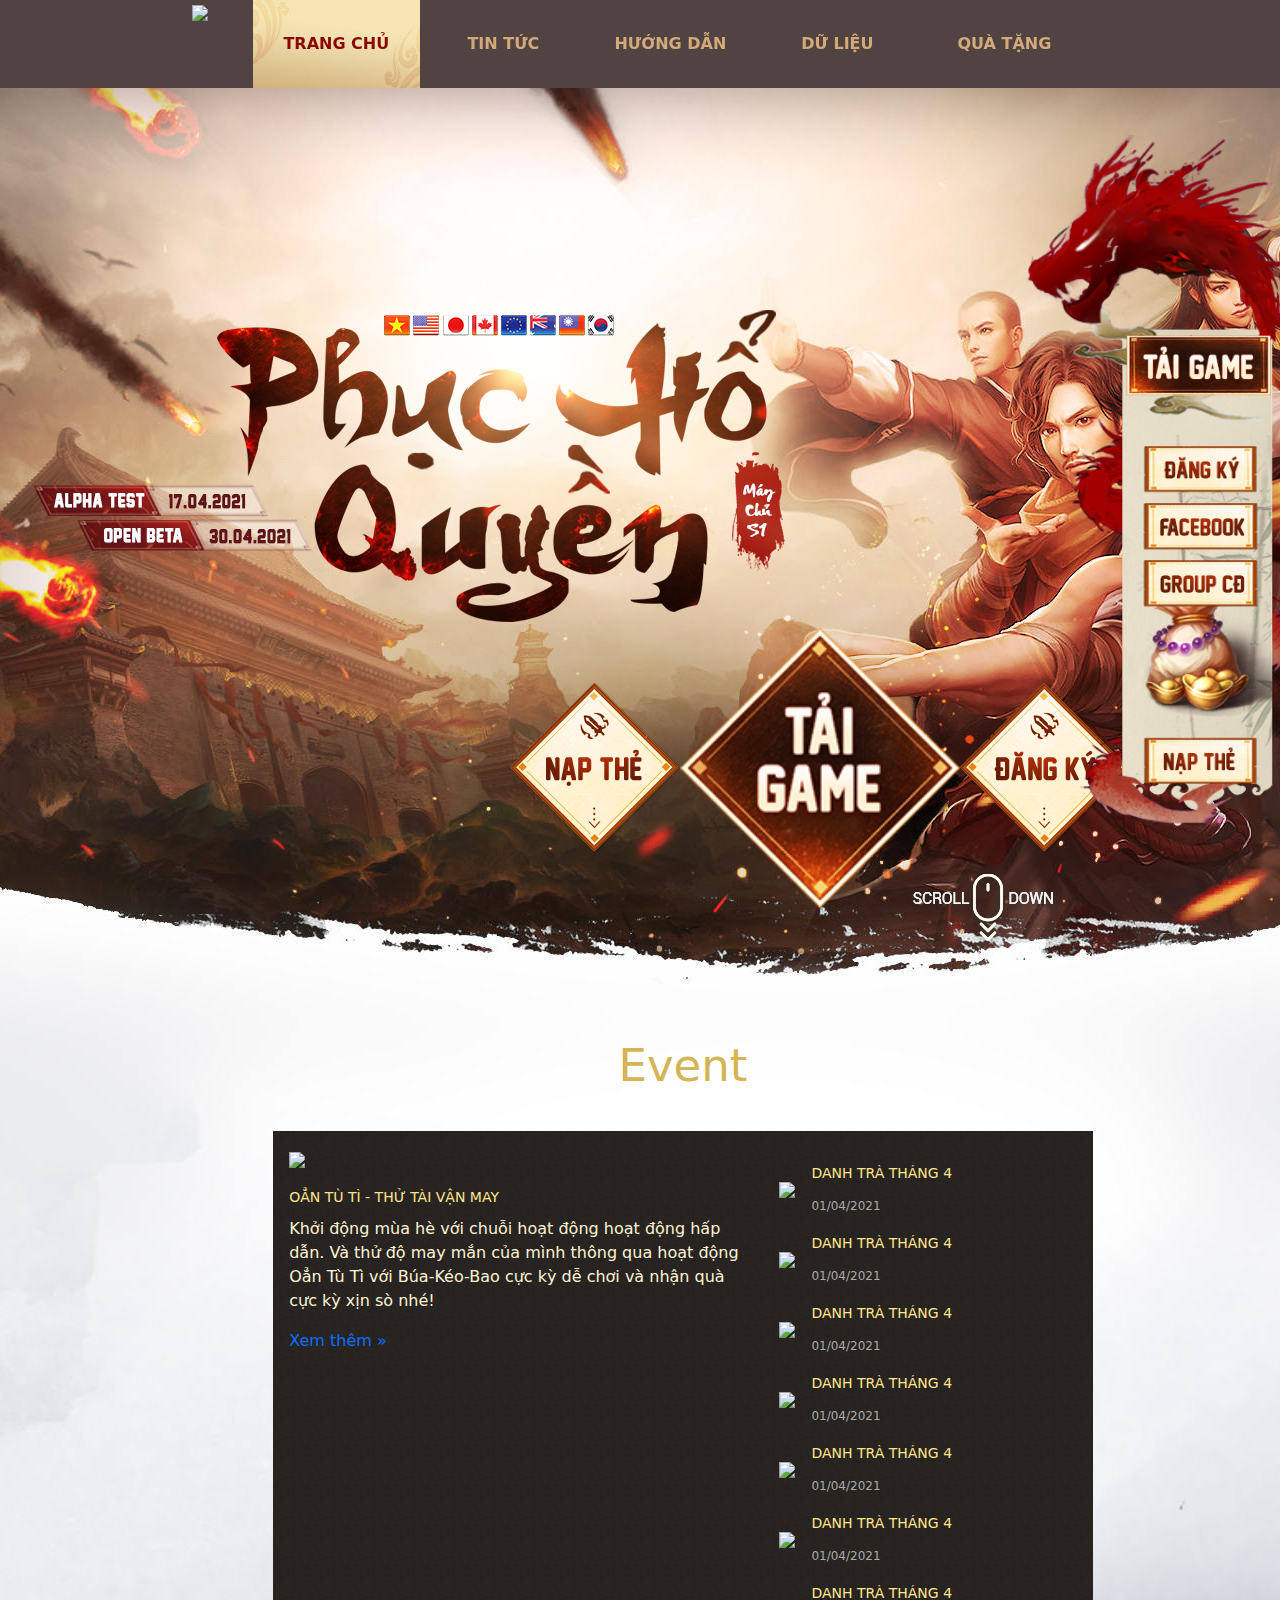
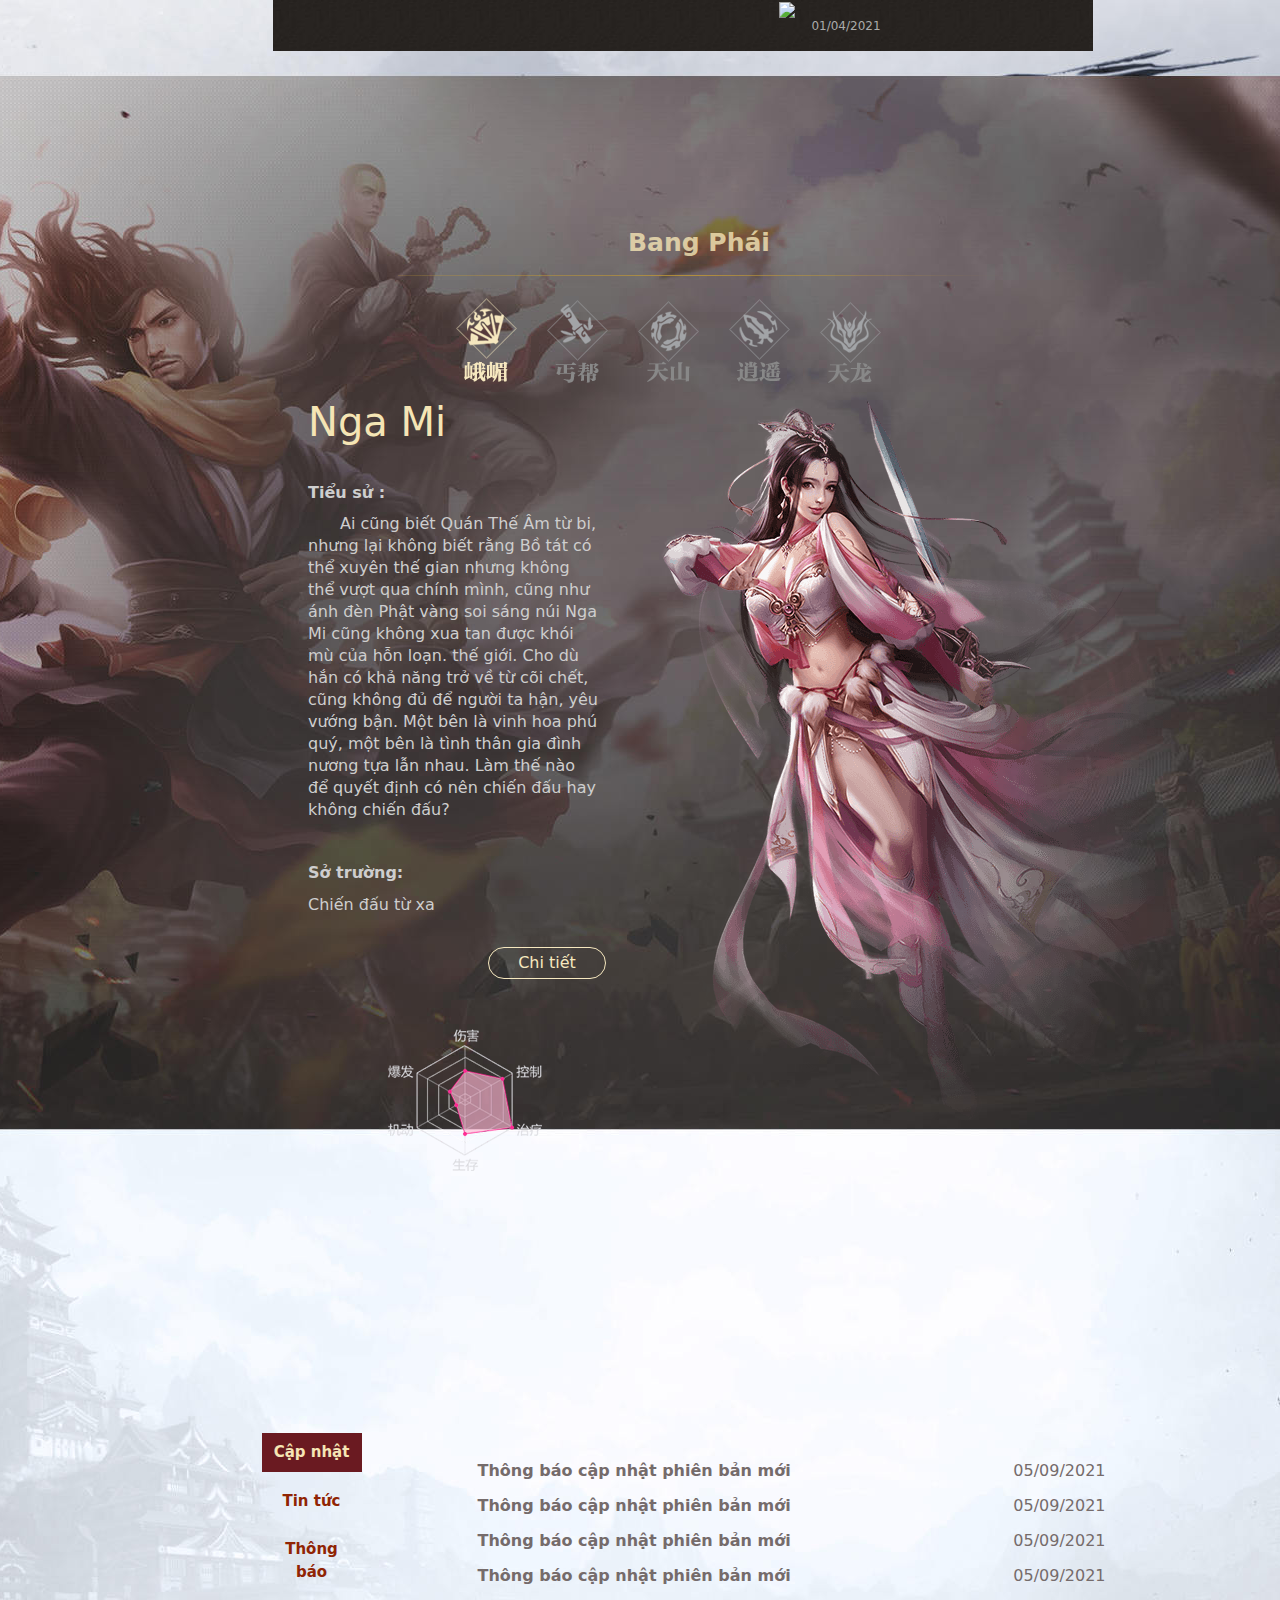
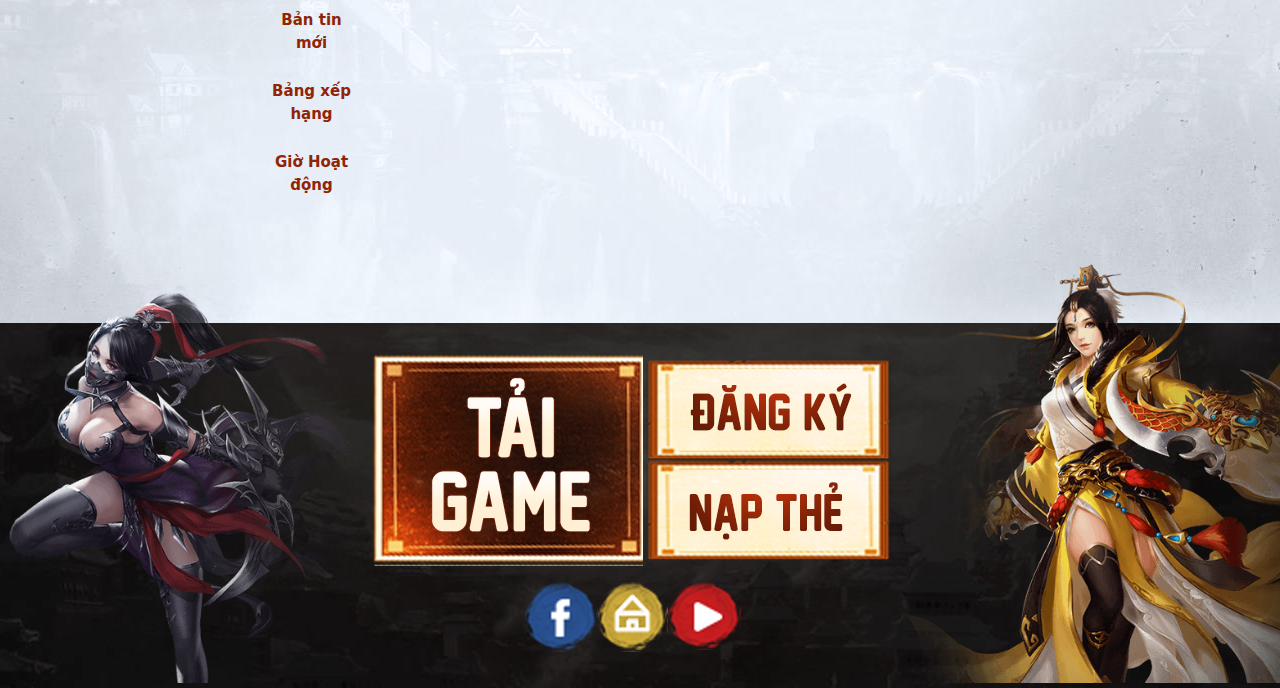
==== index.html @ 60e6edf9 "update new ui" ====
<!DOCTYPE html>
<html lang="en">

<head>
  <title>Phục Hổ Quyền</title>
  <meta charset="utf-8">
  <meta name="viewport" content="width=device-width, initial-scale=1">
  <link rel="stylesheet" href="css/bootstrap.min.css">

  <link rel="stylesheet" href="./css/site.css">
  <link rel="stylesheet" href="./css/index.css">
  <script src="https://ajax.googleapis.com/ajax/libs/jquery/3.5.1/jquery.min.js"></script>
  <script src="https://code.jquery.com/jquery-3.2.1.slim.min.js"
    integrity="sha384-KJ3o2DKtIkvYIK3UENzmM7KCkRr/rE9/Qpg6aAZGJwFDMVNA/GpGFF93hXpG5KkN"
    crossorigin="anonymous"></script>
  <script src="https://cdnjs.cloudflare.com/ajax/libs/popper.js/1.12.9/umd/popper.min.js"
    integrity="sha384-ApNbgh9B+Y1QKtv3Rn7W3mgPxhU9K/ScQsAP7hUibX39j7fakFPskvXusvfa0b4Q"
    crossorigin="anonymous"></script>
  <script src="https://maxcdn.bootstrapcdn.com/bootstrap/3.4.1/js/bootstrap.min.js"></script>

  <script src="./js/index.js"></script>
</head>

<body>
  <!--Header-->
  <div class=" header navbar-expand d-flex">
    <div class="header-logo">
      <img src="https://tlm.wan.com/gw/images/logo.png" />
    </div>
    <div class="header__menu d-flex w-100">
      <div class="header__menu__item header__menu__item--active text-uppercase">
        Trang chủ
      </div>
      <div class="header__menu__item text-uppercase">
        Tin tức
        <div class="header__submenu">
          <ul class="p-0">
            <li>Tin Tức</li>
            <li>Thông báo</li>
            <li>Hoạt động</li>
          </ul>
        </div>
      </div>
      <div class="header__menu__item text-uppercase">
        Hướng dẫn
      </div>
      <div class="header__menu__item text-uppercase">
        Dữ liệu
      </div>
      <div class="header__menu__item text-uppercase">
        Quà tặng
      </div>
    </div>
  </div>
  <!--/Header-->

  <div class="home-container">
    <!--Download right side-->

    <div class="download-box">
      <div class="btn-action napthe"></div>
      <div class="btn-action taigame"></div>
      <div class="btn-action dangky"></div>
    </div>

    <div class="scroll-btn"></div>
    <div style="height: 5px;"></div>

    <div class="righ-side-bar">
      <!-- <button class="btn-rightside btn-dangky">Đăng ký</button> -->
      <div class=" btn-action taigame"></div>
      <div class="dangky btn-action"></div>
      <div class="facebook btn-action"></div>
      <div class="group btn-action"></div>
      <div class="napthe btn-action"></div>
    </div>
    <!--/Download right side-->
    <!-- <div class="part1">
      <div class="row">
        <div class="d-flex header-menu">
          <div class="offset-md-3"></div>
          <button type="button"
                  class="btn btn-primary btn-big col-md-2  btn-gradient">Đăng kí</button>

          <button type="button"
                  class="btn btn-primary btn-big col-md-2  btn-gradient">Nạp Thẻ</button>
          <button type="button"
                  class="btn btn-primary btn-big col-md-2  btn-gradient">Quản lý tài khoản</button>
        </div>
      </div>
    </div> -->


    <div class="partNews">
      <div class="section-header">
        <h2 class="title">Event</h2>
      </div>
      <div class="news">
        <div class="left">
          <img src="https://st.volamchinhtong.com//files/uploads/files/fb-thumb/t4_600x315-_2.png" />
          <h3>OẲN TÙ TÌ - THỬ TÀI VẬN MAY</h3>
          <p class="desc">Khởi động mùa hè với chuỗi hoạt động hoạt động hấp dẫn. Và thử độ may mắn của mình thông qua
            hoạt động Oẳn Tù Tì với Búa-Kéo-Bao cực kỳ dễ chơi và nhận quà cực kỳ xịn sò nhé!</p>
          <a href="/tin-tuc/thu-tai-van-may.html" target="_blank" class="viewmore">Xem thêm »</a>
        </div>
        <div class="right">
          <div class="item-news d-flex">
            <img src="https://st.volamchinhtong.com//files/uploads/files/thumb/thi-mang-284x187.png" />
            <div class="content">
              <h3>DANH TRÀ THÁNG 4</h3>
              <span class="time">01/04/2021</span>
            </div>
          </div>
          <div class="item-news d-flex">
            <img src="https://st.volamchinhtong.com//files/uploads/files/thumb/thi-mang-284x187.png" />
            <div class="content">
              <h3>DANH TRÀ THÁNG 4</h3>
              <span class="time">01/04/2021</span>
            </div>
          </div>
          <div class="item-news d-flex">
            <img src="https://st.volamchinhtong.com//files/uploads/files/thumb/thi-mang-284x187.png" />
            <div class="content">
              <h3>DANH TRÀ THÁNG 4</h3>
              <span class="time">01/04/2021</span>
            </div>
          </div>
          <div class="item-news d-flex">
            <img src="https://st.volamchinhtong.com//files/uploads/files/thumb/thi-mang-284x187.png" />
            <div class="content">
              <h3>DANH TRÀ THÁNG 4</h3>
              <span class="time">01/04/2021</span>
            </div>
          </div>
          <div class="item-news d-flex">
            <img src="https://st.volamchinhtong.com//files/uploads/files/thumb/thi-mang-284x187.png" />
            <div class="content">
              <h3>DANH TRÀ THÁNG 4</h3>
              <span class="time">01/04/2021</span>
            </div>
          </div>
          <div class="item-news d-flex">
            <img src="https://st.volamchinhtong.com//files/uploads/files/thumb/thi-mang-284x187.png" />
            <div class="content">
              <h3>DANH TRÀ THÁNG 4</h3>
              <span class="time">01/04/2021</span>
            </div>
          </div>
          <div class="item-news d-flex">
            <img src="https://st.volamchinhtong.com//files/uploads/files/thumb/thi-mang-284x187.png" />
            <div class="content">
              <h3>DANH TRÀ THÁNG 4</h3>
              <span class="time">01/04/2021</span>
            </div>
          </div>
        </div>
      </div>
    </div>


    <div class="part3">
      <div class="part3__top-menu">
        <div class="d-flex justify-content-center">
          <div class="part3Menu menu menu1 active" onclick="openMenuPart3(event, 'menpai')">Bang Phái</div>
        </div>
        <div class="line"></div>
      </div>
      <div class="dsBangPhai leftMenu">
        <div class="menpai-item menpai1 active" onclick="openMenuPart3BangPhai(event, 'menpai1Tab')"></div>
        <div class="menpai-item menpai2" onclick="openMenuPart3BangPhai(event, 'menpai2Tab')"></div>
        <div class="menpai-item menpai3" onclick="openMenuPart3BangPhai(event, 'menpai3Tab')"></div>
        <div class="menpai-item menpai4" onclick="openMenuPart3BangPhai(event, 'menpai4Tab')"></div>
        <div class="menpai-item menpai5" onclick="openMenuPart3BangPhai(event, 'menpai5Tab')"></div>
      </div>
      <!-- <ul class="leftMenu">
        <li class="menpai-item menpai1 active"
            onclick="openMenuPart3BangPhai(event, 'menpai1Tab')"></li>
        <li class="menpai-item menpai2"
            onclick="openMenuPart3BangPhai(event, 'menpai2Tab')"></li>
        <li class="menpai-item menpai3"
            onclick="openMenuPart3BangPhai(event, 'menpai3Tab')"></li>
        <li class="menpai-item menpai4"
            onclick="openMenuPart3BangPhai(event, 'menpai4Tab')"></li>
        <li class="menpai-item menpai5"
            onclick="openMenuPart3BangPhai(event, 'menpai5Tab')"></li>
      </ul> -->
      <div id="menpai" class="content menpai">
        <div class="tab">
          <div id="menpai1Tab" class="menpai1Tab tabContent">
            <h3>Nga Mi </h3>
            <div class="intro">
              <span class="subTitle1">Tiểu sử :</span>
              <p class="describe">Ai cũng biết Quán Thế Âm từ bi, nhưng lại không biết rằng Bồ tát có thể xuyên thế gian
                nhưng không thể vượt qua chính mình, cũng như ánh đèn Phật vàng soi sáng núi Nga Mi cũng không xua tan
                được khói mù của hỗn loạn. thế giới. Cho dù hắn có khả năng trở về từ cõi chết, cũng không đủ để người
                ta
                hận, yêu vướng bận. Một bên là vinh hoa phú quý, một bên là tình thân gia đình nương tựa lẫn nhau. Làm
                thế
                nào để quyết định có nên chiến đấu hay không chiến đấu?</p>
              <span class="subTitle2">Sở trường:</span>
              <p class="tz">Chiến đấu từ xa </p>
            </div>
            <a class="mpMore">Chi tiết</a>
            <img class="skill" src="./img/emSkill.png">
            <img class="person" src="./img/emPerson.png">
          </div>
          <div id="menpai2Tab" class="menpai2Tab tabContent d__none">
            <h3>Cái Bang</h3>
            <div class="intro">
              <span class="subTitle1">Tiểu sử :</span>
              <p class="describe">Vào thời Bắc Tống, băng đảng võ lâm đầu tiên ở đồng bằng Trung Tâm, băng nhóm ăn mày
                chia bánh lái khắp đất nước, hàng trăm nghìn đệ tử dưới trướng. Các anh hùng của đồng bằng Trung Bộ chỉ
                biết nhìn vào thủ lĩnh của băng đảng ăn xin. Đó là kiểu cảnh gì vậy? Ai có thể ngờ rằng một âm mưu 30
                năm
                trước đã tiêu diệt không chỉ Qiao Feng, mà còn cả băng đảng ăn mày ngày nay. Bai Shijing, đó chỉ là một
                nhân vật phản diện, Zhuang Juxian, chỉ là một con rối. Trước tình hình danh tiếng của băng nhóm ngày
                càng
                giảm sút và võ lâm Đồng bằng Trung tâm bị tàn phá, băng nhóm đầu tiên trên thế giới sẽ làm thế nào để
                tái
                hiện lại ánh hào quang trước đây?
              </p>
              <span class="subTitle2">Sở trường :</span>
              <p class="tz">Cận chiến </p>
            </div>
            <a class="mpMore">Chi tiết</a>
            <img class="skill" src="./img/gbSkill.png">
            <img class="person" src="./img/gbPerson.png">

          </div>
          <div id="menpai3Tab" class="menpai3Tab tabContent d__none">
            <h3>Thiên Sơn</h3>
            <div class="intro">
              <span class="subTitle1">Tiểu sử :</span>
              <p class="describe">Mọi người ca ngợi người đứng đầu hiện tại của núi Thiên Sơn, Xuzhu, vì lòng từ bi của
                ông, nhưng họ thường quên quá khứ của Cung điện Lingjiu. Ngày nay họ vẫn là chủ nhân của Ba mươi sáu
                động
                và Bảy mươi hai đảo. Trên tay họ vẫn nắm trong tay lá bùa sinh tử mà ai nghe cũng biết. Đằng sau họ là
                thế
                lực của toàn bộ Vương triều Xixia, Tongma không còn nữa, nhưng Thiên Sơn lại có một truyền thuyết mới.
              </p>
              <span class="subTitle2">Sở trường :</span>
              <p class="tz">Sát thủ</p>
            </div>
            <a class="mpMore">Chi tiết</a>
            <img class="skill" src="./img/tsSkill.png">
            <img class="person" src="./img/tsPerson.png">
          </div>
          <div id="menpai4Tab" class="menpai4Tab tabContent d__none">
            <h3>Tiêu Dao</h3>
            <div class="intro">
              <span class="subTitle1">Tiểu sử :</span>
              <p class="describe">Thế giới không nhân từ, và mọi thứ đều là một con chó. Hong Chen hạnh phúc, cuộc đời
                ngắn ngủi, chẳng lẽ suốt đời vướng bận bởi những chuyện trần tục sao? Vì vậy, có việc ông Congbian không
                yêu cầu các vấn đề thế giới, và sự hấp tấp của tám người bạn của Hangu. Tuy nhiên, thời gian đã thay đổi
                và thế giới cũng thay đổi, trong thời buổi khó khăn, có mấy ai có thể thực sự tự do và dễ dàng? Động
                Lingbo dưới lũy tre kỳ ảo không còn là thiên đường của quá khứ.
              </p>
              <span class="subTitle2">Sở trường :</span>
              <p class="tz">Từ xa</p>
            </div>
            <a class="mpMore">Chi tiết</a>
            <img class="skill" src="./img/xySkill.png">
            <img class="person" src="./img/xyPerson.png">
          </div>
          <div id="menpai5Tab" class="menpai5Tab tabContent d__none">
            <h3>Thiên Long</h3>
            <div class="intro">
              <span class="subTitle1">Tiểu sử :</span>
              <p class="describe">Tuyết phủ trên núi Cangshan, Jiaojiao Erhai và mặt trăng. Đã quá lâu cho một góc bình
                yên, và dường như nó đã phải như vậy từ rất lâu rồi. Tuy nhiên, kỵ binh sắt của quân đội Liao, hàng ngàn
                dặm, sắp sửa vượt qua thời nhà Tống. Môi chết và răng lạnh. Hành trình tiến lên phía bắc để viện trợ cho
                nhà Tống đã diễn ra không hề chậm trễ. Để mọi người trong thiên hạ thấy rằng các đệ tử của Thiên Long
                vương quốc Nam Chiếu cũng là những kẻ có máu mặt, có trách nhiệm!
              </p>
              <span class="subTitle2">Sở trường :</span>
              <p class="tz">Từ xa</p>
            </div>
            <a class="mpMore">Chi tiết</a>
            <img class="skill" src="./img/tlSkill.png">
            <img class="person" src="./img/tlPerson.png">
          </div>
        </div>
      </div>
    </div>
    <div class="part2">
      <h2 class="title"></h2>
      <div class="panel2">
        <div class="menu-wrapper">
          <ul class="newsMenu">
            <li class="tablinks active" onclick="openMenuPart2(event,'capnhat')">Cập nhật</li>
            <li class="tablinks" onclick="openMenuPart2(event, 'tintuc')">Tin tức</li>
            <li class="tablinks" onclick="openMenuPart2(event, 'thongbao')">Thông báo</li>
            <li class="tablinks" onclick="openMenuPart2(event, 'bantinmoi')">Bản tin mới</li>

            <li class="tablinks" onclick="openMenuPart2(event, 'bangxephang')">Bảng xếp hạng</li>

            <li class="tablinks" onclick="openMenuPart2(event, 'giohoatdong')">Giờ Hoạt động</li>
          </ul>
        </div>
        <div id="capnhat" class="list-content">
          <ul>
            <li>
              <a href="#">
                <span class="content-item__name">Thông báo cập nhật phiên bản mới </span>
                <span class="content-item__date">05/09/2021</span>
              </a>
            </li>
            <li>
              <a href="#">
                <span class="content-item__name">Thông báo cập nhật phiên bản mới </span>
                <span class="content-item__date">05/09/2021</span>
              </a>
            </li>
            <li>
              <a href="#">
                <span class="content-item__name">Thông báo cập nhật phiên bản mới </span>
                <span class="content-item__date">05/09/2021</span>
              </a>
            </li>
            <li>
              <a href="#">
                <span class="content-item__name">Thông báo cập nhật phiên bản mới </span>
                <span class="content-item__date">05/09/2021</span>
              </a>
            </li>
          </ul>
        </div>
        <div id="tintuc" class="list-content d__none">
          <ul>
            <li>
              <a href="#">
                <span class="content-item__name">Đại hội võ lâm - Công thành chiến </span>
                <span class="content-item__date">05/09/2021</span>
              </a>
            </li>
            <li>
              <a href="#">
                <span class="content-item__name">Xuất hiện minh chủ võ lâm </span>
                <span class="content-item__date">05/09/2021</span>
              </a>
            </li>
            <li>
              <a href="#">
                <span class="content-item__name">Sự kiện vân tiêu </span>
                <span class="content-item__date">05/09/2021</span>
              </a>
            </li>
            <li>
              <a href="#">
                <span class="content-item__name">Sự kiện chiến trận Đa Bang </span>
                <span class="content-item__date">05/09/2021</span>
              </a>
            </li>
          </ul>
        </div>
        <div id="thongbao" class="list-content d__none">
          <ul>
            <li>
              <a href="#">
                <span class="content-item__name">Xử phạt tài khoản gian lận lần 1</span>
                <span class="content-item__date">05/09/2021</span>
              </a>
            </li>
            <li>
              <a href="#">
                <span class="content-item__name">Xử phạt tài khoản gian lận lần 1</span>
                <span class="content-item__date">05/09/2021</span>
              </a>
            </li>
            <li>
              <a href="#">
                <span class="content-item__name">Xử phạt tài khoản gian lận lần 1</span>
                <span class="content-item__date">05/09/2021</span>
              </a>
            </li>
            <li>
              <a href="#">
                <span class="content-item__name">Xử phạt tài khoản gian lận lần 1</span>
                <span class="content-item__date">05/09/2021</span>
              </a>
            </li>
          </ul>
        </div>
        <div id="bantinmoi" class="list-content d__none">
          <ul>
            <li>
              <a href="#">
                <span class="content-item__name">Bản tin mới </span>
                <span class="content-item__date">05/09/2021</span>
              </a>
            </li>
            <li>
              <a href="#">
                <span class="content-item__name">Bản tin mới </span>
                <span class="content-item__date">05/09/2021</span>
              </a>
            </li>
            <li>
              <a href="#">
                <span class="content-item__name">Bản tin mới </span>
                <span class="content-item__date">05/09/2021</span>
              </a>
            </li>
            <li>
              <a href="#">
                <span class="content-item__name">Bản tin mới </span>
                <span class="content-item__date">05/09/2021</span>
              </a>
            </li>
          </ul>
        </div>

        <div id="bangxephang" class="list-content d__none">
          <ul>
            <li>
              <a href="#">
                <span class="content-item__name">Bảng xếp hàng 1</span>
                <span class="content-item__date">05/09/2021</span>
              </a>
            </li>
            <li>
              <a href="#">
                <span class="content-item__name">Bảng xếp hàng 1</span>
                <span class="content-item__date">05/09/2021</span>
              </a>
            </li>
            <li>
              <a href="#">
                <span class="content-item__name">Bảng xếp hàng 1</span>
                <span class="content-item__date">05/09/2021</span>
              </a>
            </li>
            <li>
              <a href="#">
                <span class="content-item__name">Bảng xếp hàng 1</span>
                <span class="content-item__date">05/09/2021</span>
              </a>
            </li>
          </ul>
        </div>

        <div id="giohoatdong" class="list-content d__none">
          <ul>
            <li>
              <a href="#">
                <span class="content-item__name">Giờ hoạt động 1</span>
                <span class="content-item__date">05/09/2021</span>
              </a>
            </li>
            <li>
              <a href="#">
                <span class="content-item__name">Giờ hoạt động 1</span>
                <span class="content-item__date">05/09/2021</span>
              </a>
            </li>
            <li>
              <a href="#">
                <span class="content-item__name">Giờ hoạt động 1</span>
                <span class="content-item__date">05/09/2021</span>
              </a>
            </li>
            <li>
              <a href="#">
                <span class="content-item__name">Giờ hoạt động 1</span>
                <span class="content-item__date">05/09/2021</span>
              </a>
            </li>
          </ul>
        </div>
      </div>
    </div>

    <div class="bottomWrapper">
      <img class="person" src="./img/tsPerson.png">
      <div class="d-flex container">
        <div class="d-flex align-item-center">
          <div class="taigame btn-action"></div>
          <div>
            <div class="dangky btn-action"></div>
            <div class="napthe btn-action"></div>
          </div>
        </div>
        <div class="d-flex justify-content-center option-icon-wrapper">
          <div class="d-flex">
            <div class="icon-facebook btn-action"></div>
            <div class="icon-group btn-action"></div>
            <div class="icon-youtube btn-action"></div>
          </div>
        </div>
      </div>
      <img class="person" src="./img/tlPerson.png">
    </div>
    <!-- <div class="bottomWrapper">
      <div class="d-flex justify-content-center">
        <div class="my-flex-1"></div>
        <button class="btn btn-primary btn-big my-flex-1 btn-gradient">Tải Game</button>
        <div class="my-flex-1"></div>
      </div>

      <div class="d-flex justify-content-center">
        <div class="my-flex-1"></div>
        <button class="btn btn-primary btn-big my-flex-1 btn-gradient">Đăng ký</button>
        <button class="btn btn-primary btn-big my-flex-1 btn-gradient">Nạp thẻ</button>
        <div class="my-flex-1"></div>\
      </div>
    </div> -->
  </div>
  </div>

  <script src="https://code.jquery.com/jquery-3.3.1.slim.min.js"
    integrity="sha384-q8i/X+965DzO0rT7abK41JStQIAqVgRVzpbzo5smXKp4YfRvH+8abtTE1Pi6jizo"
    crossorigin="anonymous"></script>
  <script src="https://cdnjs.cloudflare.com/ajax/libs/popper.js/1.14.7/umd/popper.min.js"
    integrity="sha384-UO2eT0CpHqdSJQ6hJty5KVphtPhzWj9WO1clHTMGa3JDZwrnQq4sF86dIHNDz0W1"
    crossorigin="anonymous"></script>
  <script src="https://stackpath.bootstrapcdn.com/bootstrap/4.3.1/js/bootstrap.min.js"
    integrity="sha384-JjSmVgyd0p3pXB1rRibZUAYoIIy6OrQ6VrjIEaFf/nJGzIxFDsf4x0xIM+B07jRM"
    crossorigin="anonymous"></script>
</body>
---- css/site.css ----
li {
  list-style: none;
}

.page-container {
  background: url("../img/topBg1.jpg") left top no-repeat, url("../img/bottmBg.jpg") left bottom no-repeat #f8f8fa !important;
  padding-bottom: 50px;
  height: auto;
}

.navbar-expand {
  height: 88px;
  padding-left: 15%;
  padding-right: 15%;
  background-color: rgba(22, 1, 1, 0.74);
  -webkit-box-orient: horizontal;
  -webkit-box-direction: normal;
      -ms-flex-direction: row;
          flex-direction: row;
  display: -webkit-box;
  display: -ms-flexbox;
  display: flex;
  position: -webkit-sticky;
  position: sticky;
  top: 0;
  z-index: 1;
}

.header .header-logo {
  width: -webkit-fit-content;
  width: -moz-fit-content;
  width: fit-content;
  margin-right: 5%;
}

.header__menu__item {
  width: 20%;
  height: 100%;
  display: -webkit-box;
  display: -ms-flexbox;
  display: flex;
  text-align: center;
  -webkit-box-align: center;
      -ms-flex-align: center;
          align-items: center;
  font-size: 1em;
  font-weight: bold;
  color: #d2aa7a;
  cursor: pointer;
  -webkit-box-pack: center;
      -ms-flex-pack: center;
          justify-content: center;
}

.header__menu__item:hover {
  background-image: url("../img/navHover.jpg");
  background-size: 100% 88px;
  color: #880704;
  position: relative;
}

.header__menu__item:hover .header__submenu {
  display: block;
}

.header__submenu {
  display: none;
  position: absolute;
  top: 88px;
  left: 0;
  padding-top: 10px;
  background: -webkit-gradient(linear, left top, left bottom, from(RGB(224 200 149)), to(RGB(243 181 49/60%)));
  background: linear-gradient(RGB(224 200 149), RGB(243 181 49/60%));
  font-size: 16px;
  width: 100%;
  -webkit-box-pack: center;
      -ms-flex-pack: center;
          justify-content: center;
}

.header__submenu ul li {
  list-style: none;
  margin-bottom: 8px;
}

.header__menu__item--active {
  background-image: url("../img/navHover.jpg");
  background-size: 100% 88px;
  color: #880704;
  position: relative;
}

.page-header {
  height: 40vh;
}

.download__section {
  display: block;
  position: fixed;
  float: left;
  top: 155px;
  left: 1%;
  overflow: hidden;
  z-index: 9;
  width: 230px;
}

.download__section img {
  width: 100%;
}

.menu-wrapper {
  position: absolute;
  width: 112px;
  height: 377px;
  top: 155px;
  left: 40px;
  background: url("https://tlm.wan.com/gw/images/newsMenu.png") no-repeat;
}

.menu-wrapper .newsMenu {
  position: absolute;
  width: 100px;
  top: 30px;
  left: 6px;
  padding: 0;
}

.menu-wrapper .newsMenu li {
  text-align: center;
  font-size: 15px;
  font-weight: bold;
  color: #902404;
  margin: 10px 0;
  text-align: center;
  cursor: pointer;
  list-style: none;
  padding: 8px;
}

.menu-wrapper .newsMenu li:hover {
  color: #f5e5b5 !important;
  background-color: #6a1a21;
}

li.active {
  color: #f5e5b5 !important;
  background-color: #6a1a21;
}

.list-content {
  position: absolute;
  top: 215px;
  left: 230px;
  width: 700px;
  height: 270px;
}

.list-content ul {
  width: 700px;
  height: 270px;
}

.list-content ul li {
  width: 100%;
  height: 35px;
  line-height: 35px;
}

.list-content ul li a {
  color: #756b6b;
  font-size: 16px;
  font-weight: bold;
  width: 100%;
}

.list-content ul li a .content-item__date {
  position: absolute;
  font-weight: normal;
  right: 40px;
}

.hidden {
  visibility: hidden;
}

.d__none {
  display: none !important;
}

.grid-content {
  -ms-grid-columns: 1fr 1fr;
      grid-template-columns: 1fr 1fr;
  padding-left: 10px;
  padding-right: 10px;
  grid-gap: 20px;
}

a {
  text-decoration: none;
  -webkit-tap-highlight-color: rgba(0, 0, 0, 0.35);
}

.m {
  width: 244px;
  height: 183px;
  margin: 10px 5px;
  float: left;
}

.d {
  width: 244px;
  height: 183px;
  margin: 10px 5px;
  float: left;
}

.header-menu {
  top: 700px;
  position: relative;
}

.btn-big {
  background-color: white;
  padding: 10px;
  margin: 5px;
  min-height: 90px;
  color: red;
  font-weight: 700;
  font-family: cursive;
  font-size: 25px;
}

.my-flex-1 {
  -webkit-box-flex: 1;
      -ms-flex: 1;
          flex: 1;
}

.my-flex-2 {
  -webkit-box-flex: 2;
      -ms-flex: 2;
          flex: 2;
}

.btn-gradient {
  background: #f3c5bd;
  background: -webkit-gradient(linear, left top, left bottom, from(#f3c5bd), color-stop(50%, #e86c57), color-stop(51%, #ea2803), color-stop(75%, #ff6600), to(#c72200));
  background: linear-gradient(to bottom, #f3c5bd 0%, #e86c57 50%, #ea2803 51%, #ff6600 75%, #c72200 100%);
  filter: progid:DXImageTransform.Microsoft.gradient( startColorstr='#f3c5bd', endColorstr='#c72200',GradientType=0 );
  color: white !important;
}

.righ-side-bar {
  display: block;
  position: fixed;
  float: left;
  right: 1%;
  background: url(../img/bg-sidebar-right.png) 0 0 no-repeat;
  width: 255px;
  height: 690px;
  position: fixed;
  top: 15%;
  right: 0;
  z-index: 100;
  display: -webkit-box;
  display: -ms-flexbox;
  display: flex;
  -webkit-box-orient: vertical;
  -webkit-box-direction: normal;
      -ms-flex-direction: column;
          flex-direction: column;
  -webkit-box-align: end;
      -ms-flex-align: end;
          align-items: flex-end;
  background-size: cover;
}

.righ-side-bar .taigame {
  width: 145px;
  height: 61px;
  background-image: url("../img/taigame-right.png");
  background-size: cover;
  position: relative;
  top: 200px;
  left: -9px;
}

.righ-side-bar .dangky {
  width: 115px;
  height: 47px;
  background-image: url("../img/dangky-right.png");
  position: relative;
  background-size: cover;
  top: 250px;
  left: -22px;
}

.righ-side-bar .facebook {
  width: 115px;
  height: 47px;
  background-image: url("../img/facebook.png");
  position: relative;
  background-size: cover;
  top: 260px;
  left: -22px;
}

.righ-side-bar .group {
  width: 115px;
  height: 47px;
  background-image: url("../img/group-cd.png");
  position: relative;
  background-size: cover;
  top: 270px;
  left: -22px;
}

.righ-side-bar .napthe {
  width: 115px;
  height: 47px;
  background-image: url("../img/napthe-right.png");
  position: relative;
  background-size: cover;
  top: 400px;
  left: -22px;
}

.btn-rightside {
  margin: 10px;
  padding: 5px;
  position: relative;
  background-color: #a3e1ec;
  width: 90px;
  margin-right: 25px;
}

.btn-dangky {
  top: 235px;
  position: relative;
  right: 10px;
}

.btn-dangky img {
  width: 115px;
  height: 40px;
}

.btn-taikhoan {
  top: 240px;
  position: relative;
  right: 10px;
}

.btn-taikhoan img {
  width: 115px;
  height: 40px;
}

.btn-fanpage {
  top: 246px;
  position: relative;
  right: 10px;
}

.btn-fanpage img {
  width: 115px;
  height: 40px;
}

.btn-fbgroup {
  top: 250px;
  position: relative;
  right: 10px;
}

.btn-fbgroup img {
  width: 115px;
  height: 40px;
}

.btn-napthe {
  top: 350px;
  position: relative;
  background-color: transparent;
  border: none;
  right: 10px;
}

.btn-napthe img {
  width: 110px;
}

.my-btn-image {
  cursor: pointer;
  background: transparent;
  border: none;
  width: -webkit-fit-content;
  width: -moz-fit-content;
  width: fit-content;
}

.my-btn-image:hover img {
  -webkit-transform: translateY(-1px);
          transform: translateY(-1px);
}

.my-btn-image:active img {
  -webkit-transform: translateY(2px);
          transform: translateY(2px);
}

.partNews {
  height: 550px;
  display: -webkit-box;
  display: -ms-flexbox;
  display: flex;
  -webkit-box-pack: center;
      -ms-flex-pack: center;
          justify-content: center;
  margin-top: 50px;
  -webkit-box-orient: vertical;
  -webkit-box-direction: normal;
      -ms-flex-direction: column;
          flex-direction: column;
  -webkit-box-align: center;
      -ms-flex-align: center;
          align-items: center;
  top: 912px;
  position: relative;
}

.partNews .news {
  background-image: url("../img/bg-news.jpg");
  height: 520px;
  width: 60%;
  display: -webkit-box;
  display: -ms-flexbox;
  display: flex;
  padding: 16px 0 16px 16px;
  -webkit-box-pack: justify;
      -ms-flex-pack: justify;
          justify-content: space-between;
}

.news .left {
  height: 100%;
  width: 58%;
}

.news .left h3 {
  font-size: 14px;
  line-height: 20px;
  margin-bottom: 10px;
  color: #ffe58b;
  cursor: pointer;
  margin-top: 16px;
}

.news .left h3:hover {
  color: white !important;
}

.news .left p {
  color: #fff3d4;
}

.news .left img {
  width: 100%;
}

.right {
  overflow-y: auto;
  margin-left: 24px;
  height: 100%;
  width: 39%;
}

.item-news {
  margin-top: 16px;
  -webkit-box-align: center;
      -ms-flex-align: center;
          align-items: center;
}

.item-news h3 {
  font-size: 14px;
  line-height: 20px;
  margin-bottom: 10px;
  color: #ffe58b;
  cursor: pointer;
}

.item-news h3:hover {
  color: white !important;
}

.item-news img {
  max-width: 114px;
  margin-right: 16px;
}

.item-news .time {
  font-size: 12px;
  margin-bottom: 10px;
  color: #ababab;
}

.item-news .content {
  height: -webkit-fit-content;
  height: -moz-fit-content;
  height: fit-content;
}

.section-header {
  padding: 30px;
}

.section-header .title {
  font-size: 45px;
  color: #d4b453;
}

.download-box {
  display: -webkit-box;
  display: -ms-flexbox;
  display: flex;
  -webkit-box-orient: vertical;
  -webkit-box-direction: normal;
      -ms-flex-direction: column;
          flex-direction: column;
  position: relative;
  top: 4%;
  left: 15%;
  width: -webkit-fit-content;
  width: -moz-fit-content;
  width: fit-content;
}

.download-box .part-2-box {
  margin-left: 90px;
}

.download-box .part-3-box {
  margin-left: 90px;
}

.part-2-box {
  margin-top: 1px;
}

.part-2-box .btn-small img {
  width: 147px;
}

.part-3-box {
  margin-top: 1px;
}

.part-3-box .btn-wide img {
  width: 298px;
}

.footer {
  height: 150px;
  background-color: #000000;
  display: -webkit-box;
  display: -ms-flexbox;
  display: flex;
  -webkit-box-align: end;
      -ms-flex-align: end;
          align-items: flex-end;
  -webkit-box-pack: center;
      -ms-flex-pack: center;
          justify-content: center;
}

.footer p {
  color: white;
}

.newsInner {
  position: relative;
  width: 1043px;
  min-height: 950px;
  background: #fff;
  margin: 0 auto 20px;
  padding-bottom: 20px;
}

.newsInner .banner {
  width: 100%;
  height: 80px;
  padding-top: 20px;
  background-color: #f7f7f8;
}

.newsInner .banner .title {
  border-left: 4px solid #c2a662;
  width: -webkit-fit-content;
  width: -moz-fit-content;
  width: fit-content;
  height: 45px;
  font-size: 32px;
  margin-left: 20px;
  margin-top: -2px;
  padding-left: 10px;
}

@media only screen and (max-width: 600px) {
  body {
    width: -webkit-fit-content;
    width: -moz-fit-content;
    width: fit-content;
  }
}

.bottomWrapper {
  position: relative;
  margin-top: 800px;
  display: -webkit-box;
  display: -ms-flexbox;
  display: flex;
  -webkit-box-pack: center;
      -ms-flex-pack: center;
          justify-content: center;
  height: 420px;
  overflow: hidden;
  padding-left: 300px;
  padding-right: 300px;
}

.bottomWrapper .download-bottom {
  margin-top: -40px;
  width: 100%;
  height: 100%;
}

.bottomWrapper .download-bottom .btn-item {
  position: absolute;
}

.bottomWrapper .container {
  display: -webkit-box;
  display: -ms-flexbox;
  display: flex;
  -webkit-box-orient: vertical;
  -webkit-box-direction: normal;
      -ms-flex-direction: column;
          flex-direction: column;
  -webkit-box-pack: center;
      -ms-flex-pack: center;
          justify-content: center;
  padding-top: 60px;
}

.bottomWrapper .taigame {
  background-image: url("../img/btm-bt-taigame.png");
  width: 270px;
  height: 212px;
}

.bottomWrapper .dangky {
  background-image: url("../img/btm-bt-dangky.png");
  width: 250px;
  height: 100px;
}

.bottomWrapper .napthe {
  background-image: url("../img/btm-bt-napthe.png");
  width: 250px;
  height: 100px;
}

.bottomWrapper .align-item-center {
  -webkit-box-align: center;
      -ms-flex-align: center;
          align-items: center;
}

.bottomWrapper img {
  height: 580px;
}

.bottomWrapper .option-icon-wrapper {
  margin-top: 16px;
}

.bottomWrapper .icon-facebook {
  background-image: url("../img/icon-face.png");
  width: 73px;
  height: 70px;
}

.bottomWrapper .icon-group {
  background-image: url("../img/icon-group.png");
  width: 70px;
  height: 70px;
}

.bottomWrapper .icon-youtube {
  background-image: url("../img/icon-youtube.png");
  width: 73px;
  height: 68px;
}

.btn-action:hover {
  background-position: 0 100%;
}
/*# sourceMappingURL=site.css.map */
---- css/index.css ----
.part1 {
  height: 900px;
}

.home-container {
  background-image: url("../img/bg.png");
  background-size: auto;
  background-position: top;
  height: 3800px;
  position: relative;
  min-width: 1366px;
}

.home-container .download-box {
  height: 400px;
  display: -webkit-box;
  display: -ms-flexbox;
  display: flex;
  -webkit-box-orient: horizontal;
  -webkit-box-direction: normal;
      -ms-flex-direction: row;
          flex-direction: row;
  -webkit-box-align: center;
      -ms-flex-align: center;
          align-items: center;
  position: absolute;
  left: 510px;
  top: 480px;
}

.home-container .download-box .napthe {
  background-image: url("../img/napthe.png");
  width: 170px;
  height: 170px;
}

.home-container .download-box .dangky {
  background-image: url("../img/dangky.png");
  width: 170px;
  height: 170px;
}

.home-container .download-box .taigame {
  background-image: url("../img/tai.png");
  background-size: cover;
  width: 280px;
  height: 280px;
}

.home-container .scroll-btn {
  background-image: url("../img/btn-scrolldowb.png");
  width: 150px;
  height: 75px;
  position: absolute;
  top: 780px;
  left: 910px;
}

.part3 {
  width: 100%;
  height: 980px;
  padding-top: 55px;
  -webkit-box-sizing: border-box;
          box-sizing: border-box;
  position: relative;
  top: 980px;
}

.part3 .content {
  position: relative;
  width: 1350px;
  height: 820px;
  margin: 0 auto;
  margin-top: 70px;
}

.part3 .leftMenu .menpai1 {
  background: url("../img/emei.png") no-repeat;
}

.part3 .leftMenu .menpai1.active {
  background: url("../img/emeiCur.png") no-repeat !important;
}

.part3 .leftMenu .menpai2 {
  background: url("../img/gaibang.png") no-repeat;
}

.part3 .leftMenu .menpai2.active {
  background: url("../img/gaibangCur.png") no-repeat !important;
}

.part3 .leftMenu .menpai3 {
  background: url("../img/tianshan.png") no-repeat;
}

.part3 .leftMenu .menpai3.active {
  background: url("../img/tianshanCur.png") no-repeat !important;
}

.part3 .leftMenu .menpai4 {
  background: url("../img/xiaoyao.png") no-repeat;
}

.part3 .leftMenu .menpai4.active {
  background: url("../img/xiaoyaoCur.png") no-repeat !important;
}

.part3 .leftMenu .menpai5 {
  background: url("../img/tianlong.png") no-repeat;
}

.part3 .leftMenu .menpai5.active {
  background: url("../img/tianlongCur.png") no-repeat !important;
}

.part3 .leftMenu li {
  width: 61px;
  height: 132px;
  cursor: pointer;
}

.part3 .menpai .tab {
  position: absolute;
  width: 1080px;
  height: 780px;
  left: 300px;
  color: #cecece;
}

.part3 .menpai .tab .tabContent h3 {
  font-size: 40px;
  color: #f5e5b5;
}

.part3 .menpai .tab .intro {
  margin-top: 35px;
}

.part3 .menpai .tab .intro span {
  display: block;
  font-size: 16px;
  font-weight: bold;
  margin-bottom: 8px;
}

.part3 .menpai .tab .intro .describe {
  width: 290px;
  text-indent: 2em;
  line-height: 22px;
  margin-bottom: 40px;
}

.part3 .menpai .tab .mpMore {
  display: block;
  margin: 30px 0 0 180px;
  width: 80px;
  height: 20px;
  line-height: 20px;
  border: #f6e8bf 1px solid;
  color: #f6e8bf;
  padding: 5px 18px 5px 18px;
  -webkit-box-sizing: content-box;
          box-sizing: content-box;
  border-radius: 18px;
  text-align: center;
}

.part3 .menpai .tab .skill {
  margin: 50px 0 0 80px;
}

.part3 .menpai .tab .person {
  position: absolute;
  top: 0;
  left: 340px;
}

.part3 .wanfa ul {
  width: 100%;
  height: 251px;
  margin-bottom: 4px;
  width: 100%;
  height: 251px;
  margin-bottom: 4px;
}

.part3 .wanfa ul .wfText {
  position: relative;
}

.part3 .wanfa ul .wfText span {
  color: #6c4b0b;
  font-weight: bold;
}

.part3 .wanfa ul .wfText .ckgd {
  cursor: pointer;
  color: #6c4b0b;
  font-weight: bold;
}

.part3 .wanfa ul .wfText p {
  color: #b18c68;
}

.part3 .wanfa ul p {
  width: auto;
  font-size: 12px;
}

.part3 .wanfa li {
  float: left;
  margin-left: 6px;
  float: left;
  margin-left: 6px;
}

.part3 .wanfa li .wfText {
  width: 400px;
  height: 251px;
  float: right;
  background-color: white;
}

.part3 .xinshou {
  width: 800px;
}

.part3 .xinshou a {
  display: block;
  margin: 0 42px;
  float: left;
}

.part3 .xinshou a:nth-child(2) {
  margin-top: 100px;
}

.part3 .gaoshou {
  width: 1065px;
}

.part3 .gaoshou a {
  display: block;
  margin: 0 42px;
  float: left;
}

.part3 .gaoshou a:nth-child(2n) {
  margin-top: 100px;
}

.part3 .content.wanfa {
  width: 70%;
}

.part3 .dsBangPhai {
  display: -webkit-box;
  display: -ms-flexbox;
  display: flex;
  height: 50px;
  -webkit-box-pack: center;
      -ms-flex-pack: center;
          justify-content: center;
  margin-bottom: 20px;
}

.part3 .dsBangPhai .menpai-item {
  width: 61px;
  height: 132px;
  margin-right: 30px;
  cursor: pointer;
}

.part3Menu {
  color: white;
  opacity: 0.8;
}

.part3__top-menu {
  width: 825px;
  height: 100px;
  margin: 0 auto;
  padding: 46px 0 0 32px;
  margin-top: 50px;
}

.part3__top-menu div.menu {
  width: 25%;
  cursor: pointer;
  text-align: center;
  font-weight: bold;
  font-size: 25px;
}

.part3__top-menu div.menu:hover {
  color: #f5e5b5 !important;
  opacity: 1 !important;
}

.part3__top-menu div.active {
  color: #f5e5b5 !important;
}

.part3__top-menu div.line {
  width: 775px;
  height: 24px;
  margin: 0 auto;
  background: url("../img/line.png") no-repeat;
}

.menpai1:hover {
  background: url("../img/emeiCur.png") no-repeat !important;
}

.menpai2:hover {
  background: url("../img/gaibangCur.png") no-repeat !important;
}

.menpai3:hover {
  background: url("../img/tianshanCur.png") no-repeat !important;
}

.menpai4:hover {
  background: url("../img/xiaoyaoCur.png") no-repeat !important;
}

.menpai5:hover {
  background: url("../img/tianlongCur.png") no-repeat !important;
}

.part4 {
  width: 100%;
  height: 870px;
  padding-top: 174px;
  -webkit-box-sizing: border-box;
          box-sizing: border-box;
}

.part4 .panel4 {
  width: 1043px;
  height: 674px;
  margin: 0 auto;
  padding-top: 150px;
}

.part4 .panel4 .dataMenu {
  width: 1000px;
  height: 40px;
  margin: 40px auto 0;
  border-top: 1px solid #646464;
}

.part4 .panel4 .dataMenu ul li.current {
  color: #9b352b;
  border-top: 2px solid #9b352b;
}

.part4 .panel4 .dataMenu ul li {
  float: left;
  width: 116px;
  height: 40px;
  line-height: 40px;
  text-align: center;
  font-size: 20px;
  font-weight: bold;
  color: #646464;
  cursor: pointer;
}

.part4 .panel4 .dataContent {
  width: 1022px;
  height: 500px;
  margin: 0 auto;
}

.part4 .panel4 .dataContent .list {
  display: block;
  width: 100%;
  height: 100%;
  padding-top: 35px;
}

.part4 .panel4 .dataContent .list .v {
  width: 244px;
  height: 183px;
  margin: 10px 5px;
  float: left;
}

.part4 .panel4 .dataContent .list div a:first-child {
  display: block;
  width: 244px;
  height: 137px;
}

.part4 .panel4 .dataContent .list .date {
  color: #a2a2a2;
  font-size: 12px;
}

.part4 .panel4 .dataContent .list .more {
  float: left;
  margin-left: 900px;
  margin-top: 30px;
  cursor: pointer;
  font-size: 16px;
  font-weight: bold;
  color: #902404;
}

.part4 .panel4 .dataContent .list .title {
  font-size: 16px;
  color: #232323;
  margin: 10px 0 3px;
}

.part4 .panel4 .dataContent img {
  width: 100%;
  height: 100%;
}

.part2 {
  position: relative;
  width: 935px;
  height: 780px;
  background: url("https://tlm.wan.com/gw/images/panel2.png") no-repeat;
  background-size: 100%;
  margin: 0 auto;
  margin-top: 210px;
  top: 955px;
}

.partSlide {
  height: 591px;
  display: -webkit-box;
  display: -ms-flexbox;
  display: flex;
  -webkit-box-pack: center;
      -ms-flex-pack: center;
          justify-content: center;
  -webkit-box-align: center;
      -ms-flex-align: center;
          align-items: center;
}

.partSlide .carousel {
  width: 800px;
  height: 400px;
}
/*# sourceMappingURL=index.css.map */
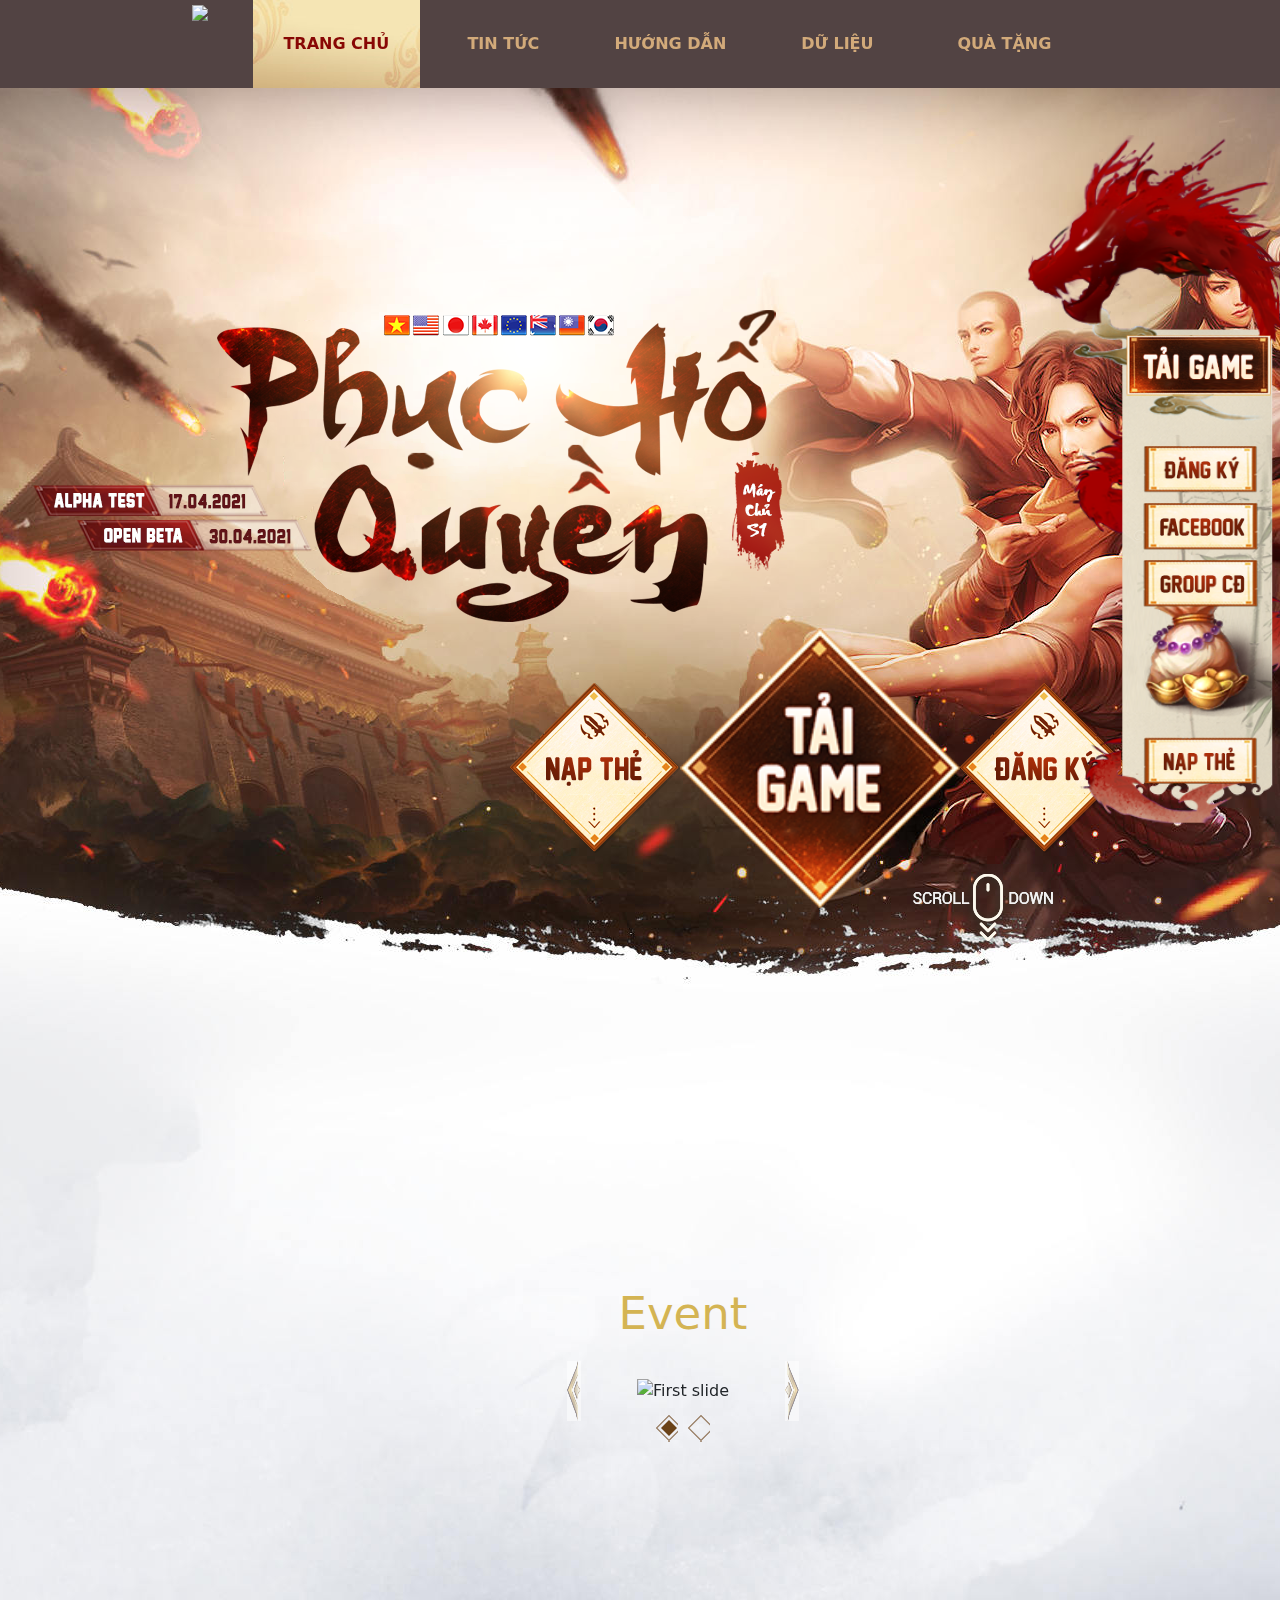
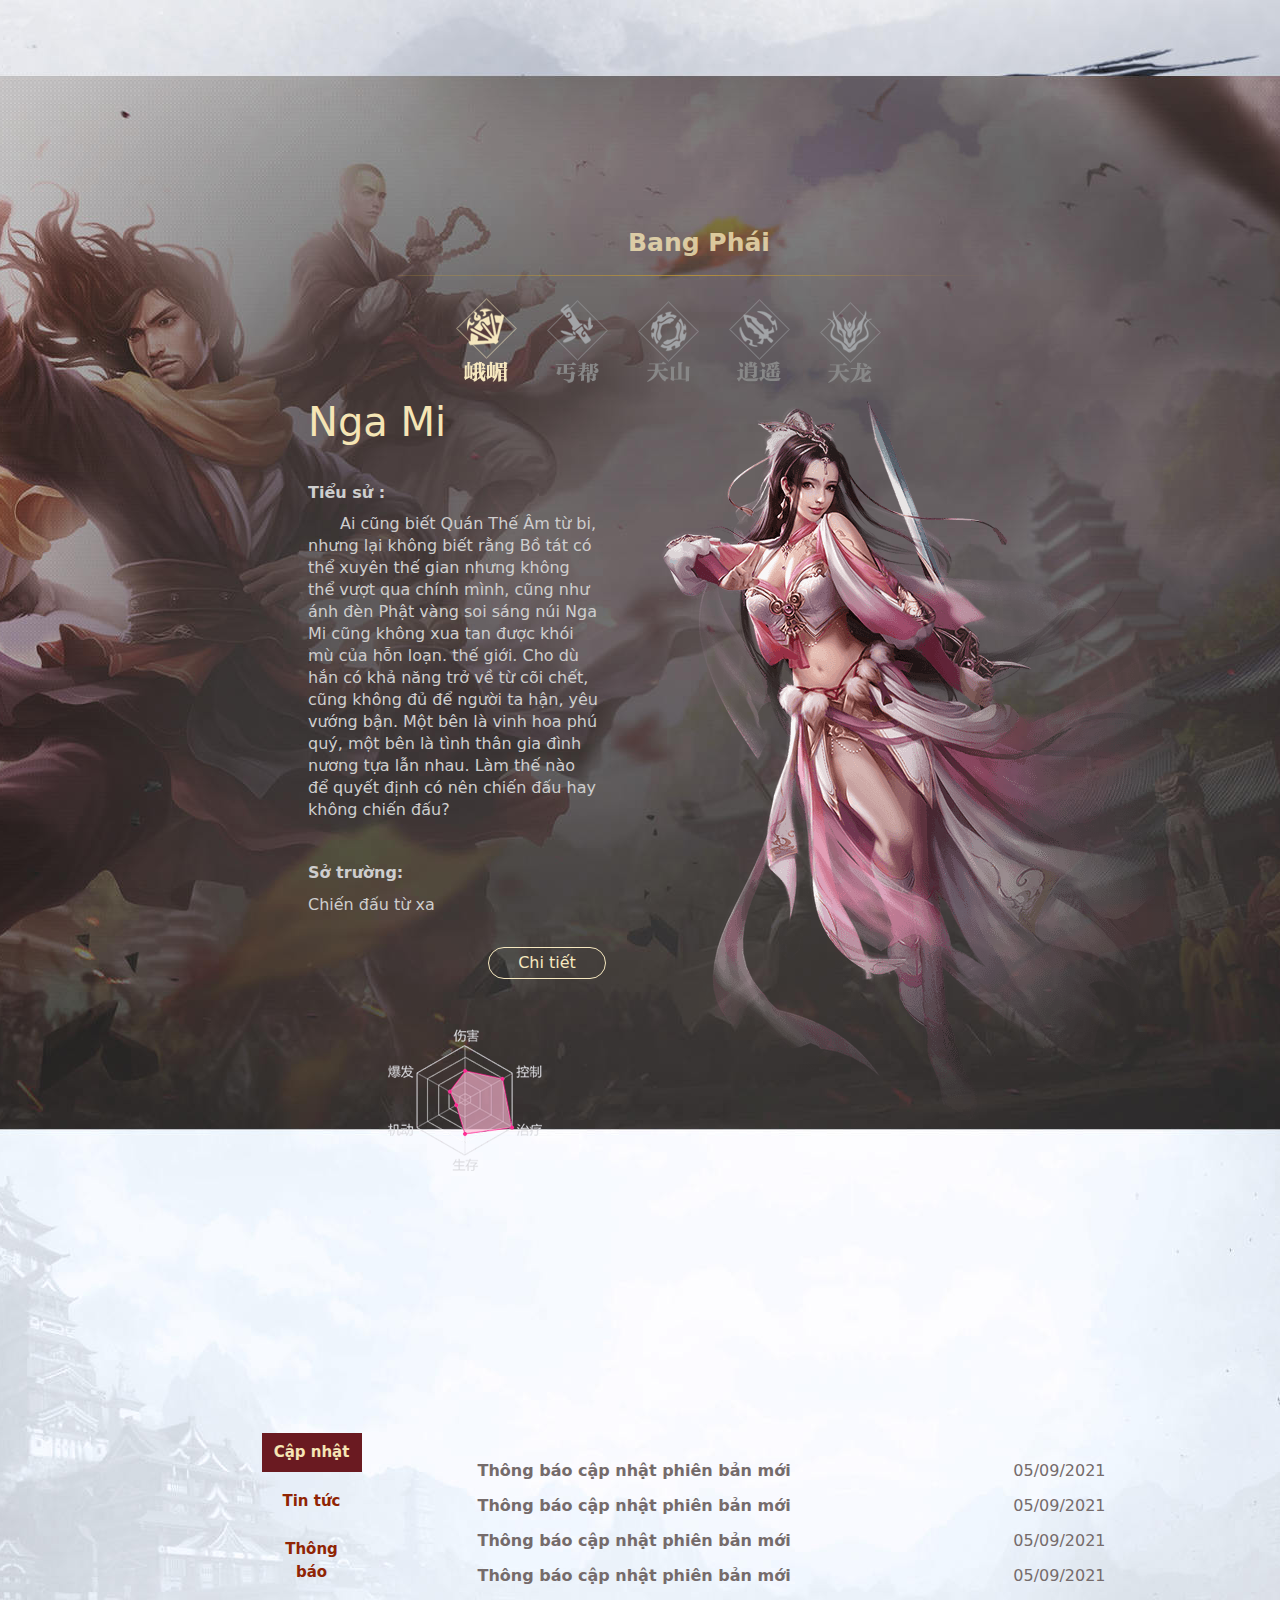
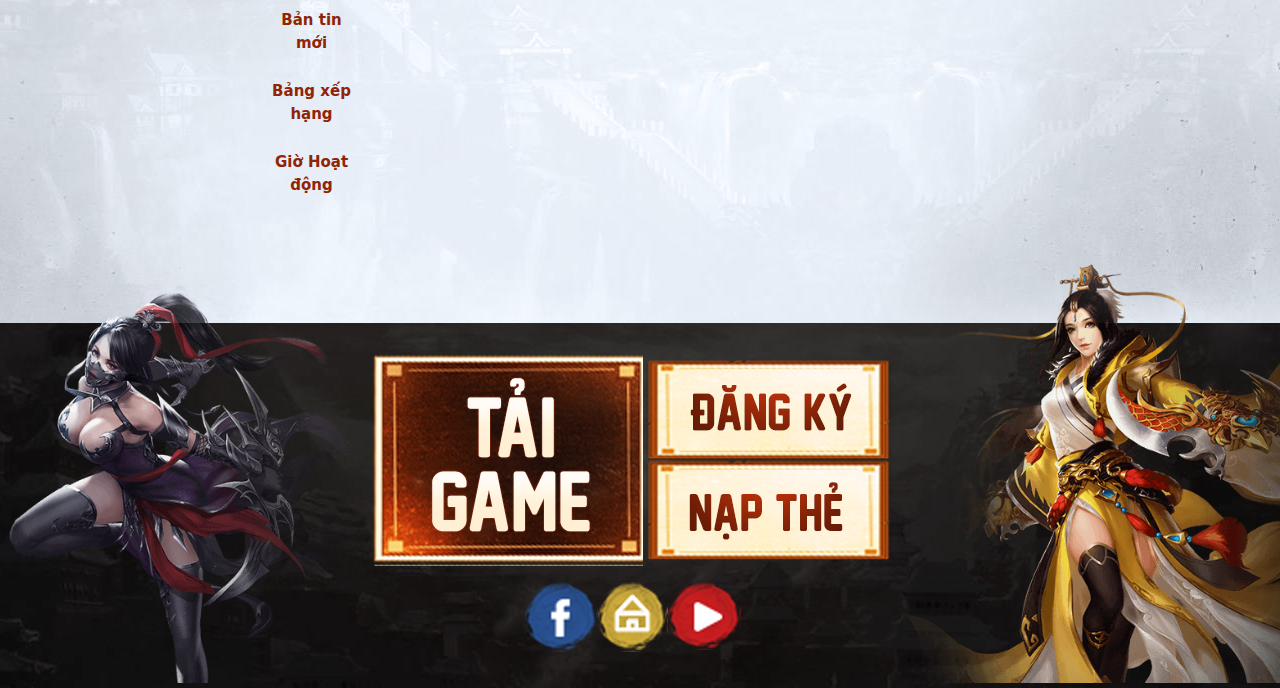
==== commit 12e931e3: "update slider" ====
--- a/index.html
+++ b/index.html
@@ -4,21 +4,28 @@
 <head>
   <title>Phục Hổ Quyền</title>
   <meta charset="utf-8">
-  <meta name="viewport" content="width=device-width, initial-scale=1">
-  <link rel="stylesheet" href="css/bootstrap.min.css">
-
-  <link rel="stylesheet" href="./css/site.css">
-  <link rel="stylesheet" href="./css/index.css">
+  <meta name="viewport"
+        content="width=device-width, initial-scale=1">
+  <link rel="stylesheet"
+        href="css/bootstrap.min.css">
+
+  <link rel="stylesheet"
+        href="./css/site.css">
+  <link rel="stylesheet"
+        href="./css/index.css">
   <script src="https://ajax.googleapis.com/ajax/libs/jquery/3.5.1/jquery.min.js"></script>
   <script src="https://code.jquery.com/jquery-3.2.1.slim.min.js"
-    integrity="sha384-KJ3o2DKtIkvYIK3UENzmM7KCkRr/rE9/Qpg6aAZGJwFDMVNA/GpGFF93hXpG5KkN"
-    crossorigin="anonymous"></script>
+          integrity="sha384-KJ3o2DKtIkvYIK3UENzmM7KCkRr/rE9/Qpg6aAZGJwFDMVNA/GpGFF93hXpG5KkN"
+          crossorigin="anonymous"></script>
   <script src="https://cdnjs.cloudflare.com/ajax/libs/popper.js/1.12.9/umd/popper.min.js"
-    integrity="sha384-ApNbgh9B+Y1QKtv3Rn7W3mgPxhU9K/ScQsAP7hUibX39j7fakFPskvXusvfa0b4Q"
-    crossorigin="anonymous"></script>
+          integrity="sha384-ApNbgh9B+Y1QKtv3Rn7W3mgPxhU9K/ScQsAP7hUibX39j7fakFPskvXusvfa0b4Q"
+          crossorigin="anonymous"></script>
   <script src="https://maxcdn.bootstrapcdn.com/bootstrap/3.4.1/js/bootstrap.min.js"></script>
 
   <script src="./js/index.js"></script>
+
+  <!-- <link rel="stylesheet"
+        href="https://cdn.jsdelivr.net/npm/@splidejs/splide@latest/dist/css/splide.min.css"> -->
 </head>
 
 <body>
@@ -95,13 +102,76 @@
       <div class="section-header">
         <h2 class="title">Event</h2>
       </div>
-      <div class="news">
+
+      <div id="carouselExampleIndicators"
+           class="carousel slide"
+           data-ride="carousel">
+        <ol class="carousel-indicators">
+          <li data-target="#carouselExampleIndicators"
+              data-slide-to="0"
+              class="active"></li>
+          <li data-target="#carouselExampleIndicators"
+              data-slide-to="1"></li>
+          <!--  <li data-target="#carouselExampleIndicators"
+              data-slide-to="2"></li> -->
+        </ol>
+        <div class="carousel-inner">
+          <div class="carousel-item active">
+            <img src="https://i.ytimg.com/vi/snGzRnl1hxk/maxresdefault.jpg"
+                 alt="First slide">
+          </div>
+          <div class="carousel-item">
+            <img src="https://i.ytimg.com/vi/snGzRnl1hxk/maxresdefault.jpg"
+                 alt="Second slide">
+          </div>
+          <!--
+          <div class="carousel-item">
+            <img src="https://i.ytimg.com/vi/snGzRnl1hxk/maxresdefault.jpg"
+                 alt="Third slide">
+          </div> -->
+        </div>
+        <a class="carousel-control-prev"
+           href="#carouselExampleIndicators"
+           role="button"
+           data-slide="prev">
+          <span class="carousel-control-prev-icon"
+                aria-hidden="true"></span>
+          <!-- <span class="sr-only">Previous</span> -->
+        </a>
+        <a class="carousel-control-next"
+           href="#carouselExampleIndicators"
+           role="button"
+           data-slide="next">
+          <span class="carousel-control-next-icon"
+                aria-hidden="true"></span>
+          <!-- <span class="sr-only">Next</span> -->
+        </a>
+      </div>
+
+      <!-- <div class="splide">
+        <div class="splide__track">
+          <ul class="splide__list">
+            <li class="splide__slide"> <img class="d-block w-100"
+                   src="https://i.ytimg.com/vi/snGzRnl1hxk/maxresdefault.jpg"
+                   alt="First slide"></li>
+            <li class="splide__slide"> <img class="d-block w-100"
+                   src="https://i.ytimg.com/vi/snGzRnl1hxk/maxresdefault.jpg"
+                   alt="First slide"></li>
+            <li class="splide__slide"> <img class="d-block w-100"
+                   src="https://i.ytimg.com/vi/snGzRnl1hxk/maxresdefault.jpg"
+                   alt="First slide"></li>
+          </ul>
+        </div>
+      </div> -->
+      <!-- <div class="news">
         <div class="left">
           <img src="https://st.volamchinhtong.com//files/uploads/files/fb-thumb/t4_600x315-_2.png" />
           <h3>OẲN TÙ TÌ - THỬ TÀI VẬN MAY</h3>
           <p class="desc">Khởi động mùa hè với chuỗi hoạt động hoạt động hấp dẫn. Và thử độ may mắn của mình thông qua
             hoạt động Oẳn Tù Tì với Búa-Kéo-Bao cực kỳ dễ chơi và nhận quà cực kỳ xịn sò nhé!</p>
-          <a href="/tin-tuc/thu-tai-van-may.html" target="_blank" class="viewmore">Xem thêm »</a>
+          <a href="/tin-tuc/thu-tai-van-may.html"
+             target="_blank"
+             class="viewmore">Xem thêm »</a>
         </div>
         <div class="right">
           <div class="item-news d-flex">
@@ -154,23 +224,29 @@
             </div>
           </div>
         </div>
-      </div>
+      </div> -->
     </div>
 
 
     <div class="part3">
       <div class="part3__top-menu">
         <div class="d-flex justify-content-center">
-          <div class="part3Menu menu menu1 active" onclick="openMenuPart3(event, 'menpai')">Bang Phái</div>
+          <div class="part3Menu menu menu1 active"
+               onclick="openMenuPart3(event, 'menpai')">Bang Phái</div>
         </div>
         <div class="line"></div>
       </div>
       <div class="dsBangPhai leftMenu">
-        <div class="menpai-item menpai1 active" onclick="openMenuPart3BangPhai(event, 'menpai1Tab')"></div>
-        <div class="menpai-item menpai2" onclick="openMenuPart3BangPhai(event, 'menpai2Tab')"></div>
-        <div class="menpai-item menpai3" onclick="openMenuPart3BangPhai(event, 'menpai3Tab')"></div>
-        <div class="menpai-item menpai4" onclick="openMenuPart3BangPhai(event, 'menpai4Tab')"></div>
-        <div class="menpai-item menpai5" onclick="openMenuPart3BangPhai(event, 'menpai5Tab')"></div>
+        <div class="menpai-item menpai1 active"
+             onclick="openMenuPart3BangPhai(event, 'menpai1Tab')"></div>
+        <div class="menpai-item menpai2"
+             onclick="openMenuPart3BangPhai(event, 'menpai2Tab')"></div>
+        <div class="menpai-item menpai3"
+             onclick="openMenuPart3BangPhai(event, 'menpai3Tab')"></div>
+        <div class="menpai-item menpai4"
+             onclick="openMenuPart3BangPhai(event, 'menpai4Tab')"></div>
+        <div class="menpai-item menpai5"
+             onclick="openMenuPart3BangPhai(event, 'menpai5Tab')"></div>
       </div>
       <!-- <ul class="leftMenu">
         <li class="menpai-item menpai1 active"
@@ -184,9 +260,11 @@
         <li class="menpai-item menpai5"
             onclick="openMenuPart3BangPhai(event, 'menpai5Tab')"></li>
       </ul> -->
-      <div id="menpai" class="content menpai">
+      <div id="menpai"
+           class="content menpai">
         <div class="tab">
-          <div id="menpai1Tab" class="menpai1Tab tabContent">
+          <div id="menpai1Tab"
+               class="menpai1Tab tabContent">
             <h3>Nga Mi </h3>
             <div class="intro">
               <span class="subTitle1">Tiểu sử :</span>
@@ -201,10 +279,13 @@
               <p class="tz">Chiến đấu từ xa </p>
             </div>
             <a class="mpMore">Chi tiết</a>
-            <img class="skill" src="./img/emSkill.png">
-            <img class="person" src="./img/emPerson.png">
-          </div>
-          <div id="menpai2Tab" class="menpai2Tab tabContent d__none">
+            <img class="skill"
+                 src="./img/emSkill.png">
+            <img class="person"
+                 src="./img/emPerson.png">
+          </div>
+          <div id="menpai2Tab"
+               class="menpai2Tab tabContent d__none">
             <h3>Cái Bang</h3>
             <div class="intro">
               <span class="subTitle1">Tiểu sử :</span>
@@ -223,11 +304,14 @@
               <p class="tz">Cận chiến </p>
             </div>
             <a class="mpMore">Chi tiết</a>
-            <img class="skill" src="./img/gbSkill.png">
-            <img class="person" src="./img/gbPerson.png">
-
-          </div>
-          <div id="menpai3Tab" class="menpai3Tab tabContent d__none">
+            <img class="skill"
+                 src="./img/gbSkill.png">
+            <img class="person"
+                 src="./img/gbPerson.png">
+
+          </div>
+          <div id="menpai3Tab"
+               class="menpai3Tab tabContent d__none">
             <h3>Thiên Sơn</h3>
             <div class="intro">
               <span class="subTitle1">Tiểu sử :</span>
@@ -242,10 +326,13 @@
               <p class="tz">Sát thủ</p>
             </div>
             <a class="mpMore">Chi tiết</a>
-            <img class="skill" src="./img/tsSkill.png">
-            <img class="person" src="./img/tsPerson.png">
-          </div>
-          <div id="menpai4Tab" class="menpai4Tab tabContent d__none">
+            <img class="skill"
+                 src="./img/tsSkill.png">
+            <img class="person"
+                 src="./img/tsPerson.png">
+          </div>
+          <div id="menpai4Tab"
+               class="menpai4Tab tabContent d__none">
             <h3>Tiêu Dao</h3>
             <div class="intro">
               <span class="subTitle1">Tiểu sử :</span>
@@ -259,10 +346,13 @@
               <p class="tz">Từ xa</p>
             </div>
             <a class="mpMore">Chi tiết</a>
-            <img class="skill" src="./img/xySkill.png">
-            <img class="person" src="./img/xyPerson.png">
-          </div>
-          <div id="menpai5Tab" class="menpai5Tab tabContent d__none">
+            <img class="skill"
+                 src="./img/xySkill.png">
+            <img class="person"
+                 src="./img/xyPerson.png">
+          </div>
+          <div id="menpai5Tab"
+               class="menpai5Tab tabContent d__none">
             <h3>Thiên Long</h3>
             <div class="intro">
               <span class="subTitle1">Tiểu sử :</span>
@@ -276,8 +366,10 @@
               <p class="tz">Từ xa</p>
             </div>
             <a class="mpMore">Chi tiết</a>
-            <img class="skill" src="./img/tlSkill.png">
-            <img class="person" src="./img/tlPerson.png">
+            <img class="skill"
+                 src="./img/tlSkill.png">
+            <img class="person"
+                 src="./img/tlPerson.png">
           </div>
         </div>
       </div>
@@ -287,17 +379,24 @@
       <div class="panel2">
         <div class="menu-wrapper">
           <ul class="newsMenu">
-            <li class="tablinks active" onclick="openMenuPart2(event,'capnhat')">Cập nhật</li>
-            <li class="tablinks" onclick="openMenuPart2(event, 'tintuc')">Tin tức</li>
-            <li class="tablinks" onclick="openMenuPart2(event, 'thongbao')">Thông báo</li>
-            <li class="tablinks" onclick="openMenuPart2(event, 'bantinmoi')">Bản tin mới</li>
-
-            <li class="tablinks" onclick="openMenuPart2(event, 'bangxephang')">Bảng xếp hạng</li>
-
-            <li class="tablinks" onclick="openMenuPart2(event, 'giohoatdong')">Giờ Hoạt động</li>
-          </ul>
-        </div>
-        <div id="capnhat" class="list-content">
+            <li class="tablinks active"
+                onclick="openMenuPart2(event,'capnhat')">Cập nhật</li>
+            <li class="tablinks"
+                onclick="openMenuPart2(event, 'tintuc')">Tin tức</li>
+            <li class="tablinks"
+                onclick="openMenuPart2(event, 'thongbao')">Thông báo</li>
+            <li class="tablinks"
+                onclick="openMenuPart2(event, 'bantinmoi')">Bản tin mới</li>
+
+            <li class="tablinks"
+                onclick="openMenuPart2(event, 'bangxephang')">Bảng xếp hạng</li>
+
+            <li class="tablinks"
+                onclick="openMenuPart2(event, 'giohoatdong')">Giờ Hoạt động</li>
+          </ul>
+        </div>
+        <div id="capnhat"
+             class="list-content">
           <ul>
             <li>
               <a href="#">
@@ -325,7 +424,8 @@
             </li>
           </ul>
         </div>
-        <div id="tintuc" class="list-content d__none">
+        <div id="tintuc"
+             class="list-content d__none">
           <ul>
             <li>
               <a href="#">
@@ -353,7 +453,8 @@
             </li>
           </ul>
         </div>
-        <div id="thongbao" class="list-content d__none">
+        <div id="thongbao"
+             class="list-content d__none">
           <ul>
             <li>
               <a href="#">
@@ -381,7 +482,8 @@
             </li>
           </ul>
         </div>
-        <div id="bantinmoi" class="list-content d__none">
+        <div id="bantinmoi"
+             class="list-content d__none">
           <ul>
             <li>
               <a href="#">
@@ -410,7 +512,8 @@
           </ul>
         </div>
 
-        <div id="bangxephang" class="list-content d__none">
+        <div id="bangxephang"
+             class="list-content d__none">
           <ul>
             <li>
               <a href="#">
@@ -439,7 +542,8 @@
           </ul>
         </div>
 
-        <div id="giohoatdong" class="list-content d__none">
+        <div id="giohoatdong"
+             class="list-content d__none">
           <ul>
             <li>
               <a href="#">
@@ -471,7 +575,8 @@
     </div>
 
     <div class="bottomWrapper">
-      <img class="person" src="./img/tsPerson.png">
+      <img class="person"
+           src="./img/tsPerson.png">
       <div class="d-flex container">
         <div class="d-flex align-item-center">
           <div class="taigame btn-action"></div>
@@ -488,7 +593,8 @@
           </div>
         </div>
       </div>
-      <img class="person" src="./img/tlPerson.png">
+      <img class="person"
+           src="./img/tlPerson.png">
     </div>
     <!-- <div class="bottomWrapper">
       <div class="d-flex justify-content-center">
@@ -506,14 +612,23 @@
     </div> -->
   </div>
   </div>
-
+  <!-- <script src="https://ajax.googleapis.com/ajax/libs/jquery/2.1.3/jquery.min.js"></script> -->
   <script src="https://code.jquery.com/jquery-3.3.1.slim.min.js"
-    integrity="sha384-q8i/X+965DzO0rT7abK41JStQIAqVgRVzpbzo5smXKp4YfRvH+8abtTE1Pi6jizo"
-    crossorigin="anonymous"></script>
+          integrity="sha384-q8i/X+965DzO0rT7abK41JStQIAqVgRVzpbzo5smXKp4YfRvH+8abtTE1Pi6jizo"
+          crossorigin="anonymous"></script>
   <script src="https://cdnjs.cloudflare.com/ajax/libs/popper.js/1.14.7/umd/popper.min.js"
-    integrity="sha384-UO2eT0CpHqdSJQ6hJty5KVphtPhzWj9WO1clHTMGa3JDZwrnQq4sF86dIHNDz0W1"
-    crossorigin="anonymous"></script>
+          integrity="sha384-UO2eT0CpHqdSJQ6hJty5KVphtPhzWj9WO1clHTMGa3JDZwrnQq4sF86dIHNDz0W1"
+          crossorigin="anonymous"></script>
   <script src="https://stackpath.bootstrapcdn.com/bootstrap/4.3.1/js/bootstrap.min.js"
-    integrity="sha384-JjSmVgyd0p3pXB1rRibZUAYoIIy6OrQ6VrjIEaFf/nJGzIxFDsf4x0xIM+B07jRM"
-    crossorigin="anonymous"></script>
+          integrity="sha384-JjSmVgyd0p3pXB1rRibZUAYoIIy6OrQ6VrjIEaFf/nJGzIxFDsf4x0xIM+B07jRM"
+          crossorigin="anonymous"></script>
+
+  <!-- <script src="https://cdn.jsdelivr.net/npm/@splidejs/splide@latest/dist/js/splide.min.js"></script> -->
+
+  <script>
+    document.addEventListener('DOMContentLoaded', function () {
+      // new Splide('.splide').mount();
+      $('.carousel').carousel();
+    });
+  </script>
 </body>--- a/css/index.css
+++ b/css/index.css
@@ -449,4 +449,45 @@
   width: 800px;
   height: 400px;
 }
+
+.carousel-item img {
+  height: 400px;
+  width: auto;
+}
+
+.carousel-indicators {
+  bottom: -55px;
+}
+
+.carousel .carousel-indicators li {
+  background-image: url(../../img/slider-btn-dot.png) !important;
+  width: 27px !important;
+  height: 27px !important;
+  margin: 0 5px !important;
+  background-color: transparent;
+}
+
+.carousel .carousel-indicators .active {
+  background-image: url(../../img/slider-btn-dot-active.png) !important;
+  width: 27px !important;
+  height: 27px !important;
+}
+
+.carousel-control-prev {
+  left: -70px;
+}
+
+.carousel-control-prev-icon {
+  background-image: url(../../img/icon-pre.png) !important;
+  height: 60px;
+}
+
+.carousel-control-next {
+  right: -70px;
+}
+
+.carousel-control-next-icon {
+  background-image: url(../../img/icon-next.png) !important;
+  height: 60px;
+}
 /*# sourceMappingURL=index.css.map */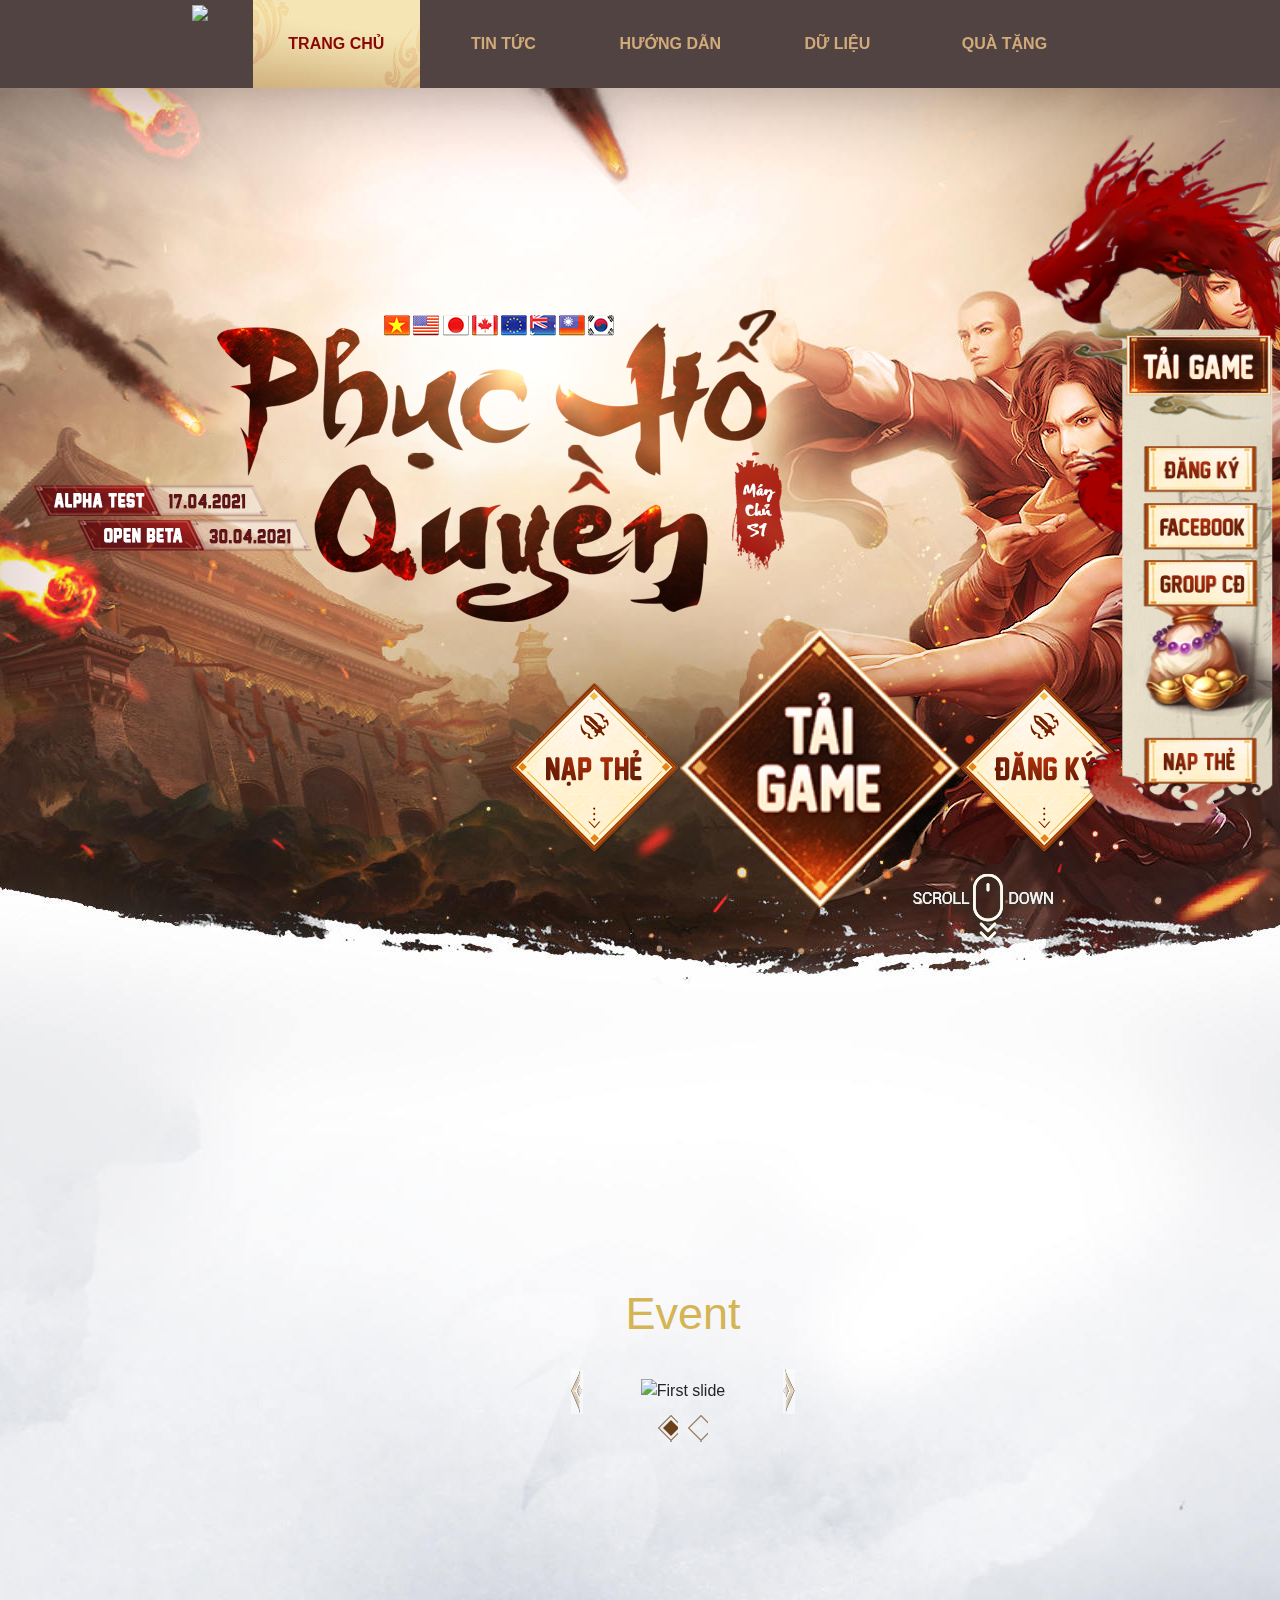
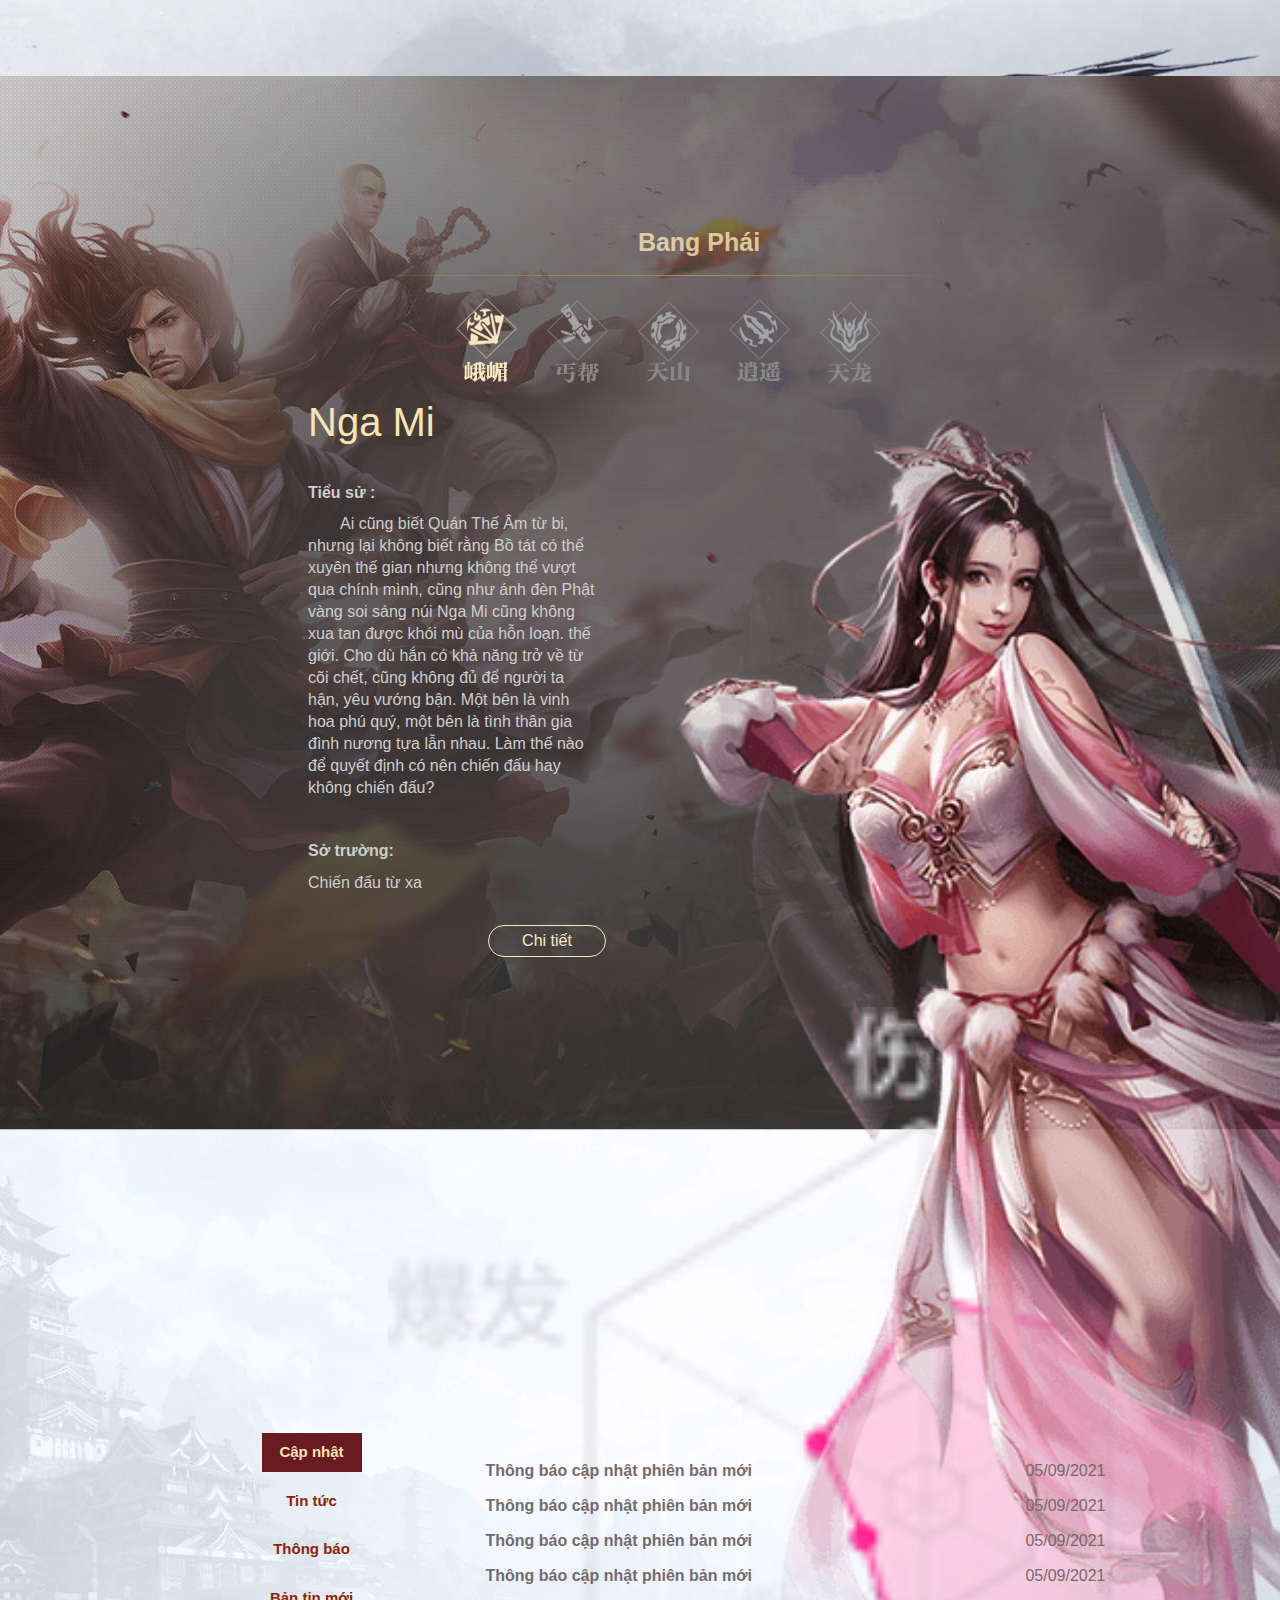
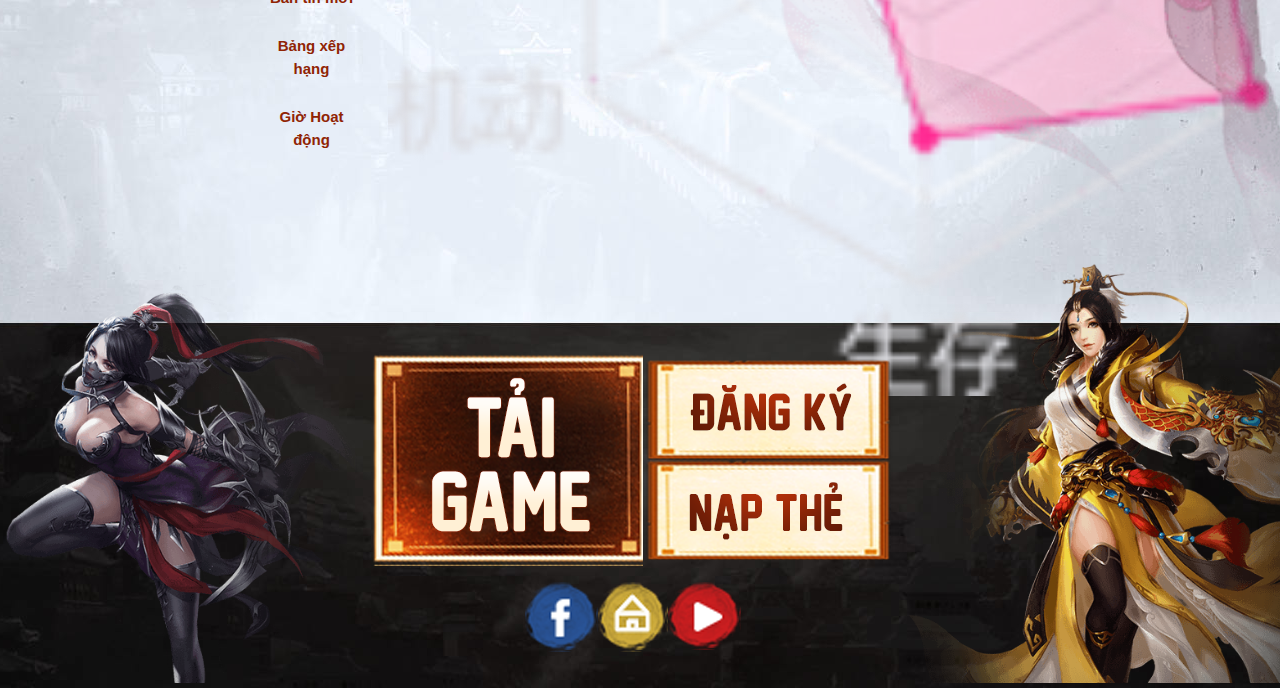
==== commit b30abb74: "update slider-background" ====
--- a/index.html
+++ b/index.html
@@ -6,26 +6,25 @@
   <meta charset="utf-8">
   <meta name="viewport"
         content="width=device-width, initial-scale=1">
+
+  <script src="https://code.jquery.com/jquery-3.6.0.min.js"
+          integrity="sha256-/xUj+3OJU5yExlq6GSYGSHk7tPXikynS7ogEvDej/m4="
+          crossorigin="anonymous"></script>
+
+  <script src="./js/index.js"></script>
+
   <link rel="stylesheet"
-        href="css/bootstrap.min.css">
+        href="https://maxcdn.bootstrapcdn.com/bootstrap/4.0.0/css/bootstrap.min.css"
+        integrity="sha384-Gn5384xqQ1aoWXA+058RXPxPg6fy4IWvTNh0E263XmFcJlSAwiGgFAW/dAiS6JXm"
+        crossorigin="anonymous">
+  <script src="https://maxcdn.bootstrapcdn.com/bootstrap/4.0.0/js/bootstrap.min.js"
+          integrity="sha384-JZR6Spejh4U02d8jOt6vLEHfe/JQGiRRSQQxSfFWpi1MquVdAyjUar5+76PVCmYl"
+          crossorigin="anonymous"></script>
 
   <link rel="stylesheet"
         href="./css/site.css">
   <link rel="stylesheet"
         href="./css/index.css">
-  <script src="https://ajax.googleapis.com/ajax/libs/jquery/3.5.1/jquery.min.js"></script>
-  <script src="https://code.jquery.com/jquery-3.2.1.slim.min.js"
-          integrity="sha384-KJ3o2DKtIkvYIK3UENzmM7KCkRr/rE9/Qpg6aAZGJwFDMVNA/GpGFF93hXpG5KkN"
-          crossorigin="anonymous"></script>
-  <script src="https://cdnjs.cloudflare.com/ajax/libs/popper.js/1.12.9/umd/popper.min.js"
-          integrity="sha384-ApNbgh9B+Y1QKtv3Rn7W3mgPxhU9K/ScQsAP7hUibX39j7fakFPskvXusvfa0b4Q"
-          crossorigin="anonymous"></script>
-  <script src="https://maxcdn.bootstrapcdn.com/bootstrap/3.4.1/js/bootstrap.min.js"></script>
-
-  <script src="./js/index.js"></script>
-
-  <!-- <link rel="stylesheet"
-        href="https://cdn.jsdelivr.net/npm/@splidejs/splide@latest/dist/css/splide.min.css"> -->
 </head>
 
 <body>
@@ -136,7 +135,6 @@
            data-slide="prev">
           <span class="carousel-control-prev-icon"
                 aria-hidden="true"></span>
-          <!-- <span class="sr-only">Previous</span> -->
         </a>
         <a class="carousel-control-next"
            href="#carouselExampleIndicators"
@@ -144,87 +142,8 @@
            data-slide="next">
           <span class="carousel-control-next-icon"
                 aria-hidden="true"></span>
-          <!-- <span class="sr-only">Next</span> -->
         </a>
       </div>
-
-      <!-- <div class="splide">
-        <div class="splide__track">
-          <ul class="splide__list">
-            <li class="splide__slide"> <img class="d-block w-100"
-                   src="https://i.ytimg.com/vi/snGzRnl1hxk/maxresdefault.jpg"
-                   alt="First slide"></li>
-            <li class="splide__slide"> <img class="d-block w-100"
-                   src="https://i.ytimg.com/vi/snGzRnl1hxk/maxresdefault.jpg"
-                   alt="First slide"></li>
-            <li class="splide__slide"> <img class="d-block w-100"
-                   src="https://i.ytimg.com/vi/snGzRnl1hxk/maxresdefault.jpg"
-                   alt="First slide"></li>
-          </ul>
-        </div>
-      </div> -->
-      <!-- <div class="news">
-        <div class="left">
-          <img src="https://st.volamchinhtong.com//files/uploads/files/fb-thumb/t4_600x315-_2.png" />
-          <h3>OẲN TÙ TÌ - THỬ TÀI VẬN MAY</h3>
-          <p class="desc">Khởi động mùa hè với chuỗi hoạt động hoạt động hấp dẫn. Và thử độ may mắn của mình thông qua
-            hoạt động Oẳn Tù Tì với Búa-Kéo-Bao cực kỳ dễ chơi và nhận quà cực kỳ xịn sò nhé!</p>
-          <a href="/tin-tuc/thu-tai-van-may.html"
-             target="_blank"
-             class="viewmore">Xem thêm »</a>
-        </div>
-        <div class="right">
-          <div class="item-news d-flex">
-            <img src="https://st.volamchinhtong.com//files/uploads/files/thumb/thi-mang-284x187.png" />
-            <div class="content">
-              <h3>DANH TRÀ THÁNG 4</h3>
-              <span class="time">01/04/2021</span>
-            </div>
-          </div>
-          <div class="item-news d-flex">
-            <img src="https://st.volamchinhtong.com//files/uploads/files/thumb/thi-mang-284x187.png" />
-            <div class="content">
-              <h3>DANH TRÀ THÁNG 4</h3>
-              <span class="time">01/04/2021</span>
-            </div>
-          </div>
-          <div class="item-news d-flex">
-            <img src="https://st.volamchinhtong.com//files/uploads/files/thumb/thi-mang-284x187.png" />
-            <div class="content">
-              <h3>DANH TRÀ THÁNG 4</h3>
-              <span class="time">01/04/2021</span>
-            </div>
-          </div>
-          <div class="item-news d-flex">
-            <img src="https://st.volamchinhtong.com//files/uploads/files/thumb/thi-mang-284x187.png" />
-            <div class="content">
-              <h3>DANH TRÀ THÁNG 4</h3>
-              <span class="time">01/04/2021</span>
-            </div>
-          </div>
-          <div class="item-news d-flex">
-            <img src="https://st.volamchinhtong.com//files/uploads/files/thumb/thi-mang-284x187.png" />
-            <div class="content">
-              <h3>DANH TRÀ THÁNG 4</h3>
-              <span class="time">01/04/2021</span>
-            </div>
-          </div>
-          <div class="item-news d-flex">
-            <img src="https://st.volamchinhtong.com//files/uploads/files/thumb/thi-mang-284x187.png" />
-            <div class="content">
-              <h3>DANH TRÀ THÁNG 4</h3>
-              <span class="time">01/04/2021</span>
-            </div>
-          </div>
-          <div class="item-news d-flex">
-            <img src="https://st.volamchinhtong.com//files/uploads/files/thumb/thi-mang-284x187.png" />
-            <div class="content">
-              <h3>DANH TRÀ THÁNG 4</h3>
-              <span class="time">01/04/2021</span>
-            </div>
-          </div>
-        </div>
-      </div> -->
     </div>
 
 
@@ -596,35 +515,13 @@
       <img class="person"
            src="./img/tlPerson.png">
     </div>
-    <!-- <div class="bottomWrapper">
-      <div class="d-flex justify-content-center">
-        <div class="my-flex-1"></div>
-        <button class="btn btn-primary btn-big my-flex-1 btn-gradient">Tải Game</button>
-        <div class="my-flex-1"></div>
-      </div>
-
-      <div class="d-flex justify-content-center">
-        <div class="my-flex-1"></div>
-        <button class="btn btn-primary btn-big my-flex-1 btn-gradient">Đăng ký</button>
-        <button class="btn btn-primary btn-big my-flex-1 btn-gradient">Nạp thẻ</button>
-        <div class="my-flex-1"></div>\
-      </div>
-    </div> -->
   </div>
   </div>
-  <!-- <script src="https://ajax.googleapis.com/ajax/libs/jquery/2.1.3/jquery.min.js"></script> -->
-  <script src="https://code.jquery.com/jquery-3.3.1.slim.min.js"
-          integrity="sha384-q8i/X+965DzO0rT7abK41JStQIAqVgRVzpbzo5smXKp4YfRvH+8abtTE1Pi6jizo"
+
+
+  <script src="https://cdn.jsdelivr.net/npm/bootstrap@5.0.0-beta3/dist/js/bootstrap.bundle.min.js"
+          integrity="sha384-JEW9xMcG8R+pH31jmWH6WWP0WintQrMb4s7ZOdauHnUtxwoG2vI5DkLtS3qm9Ekf"
           crossorigin="anonymous"></script>
-  <script src="https://cdnjs.cloudflare.com/ajax/libs/popper.js/1.14.7/umd/popper.min.js"
-          integrity="sha384-UO2eT0CpHqdSJQ6hJty5KVphtPhzWj9WO1clHTMGa3JDZwrnQq4sF86dIHNDz0W1"
-          crossorigin="anonymous"></script>
-  <script src="https://stackpath.bootstrapcdn.com/bootstrap/4.3.1/js/bootstrap.min.js"
-          integrity="sha384-JjSmVgyd0p3pXB1rRibZUAYoIIy6OrQ6VrjIEaFf/nJGzIxFDsf4x0xIM+B07jRM"
-          crossorigin="anonymous"></script>
-
-  <!-- <script src="https://cdn.jsdelivr.net/npm/@splidejs/splide@latest/dist/js/splide.min.js"></script> -->
-
   <script>
     document.addEventListener('DOMContentLoaded', function () {
       // new Splide('.splide').mount();
--- a/css/site.css
+++ b/css/site.css
@@ -2,8 +2,12 @@
   list-style: none;
 }
 
+img {
+  width: 100%;
+}
+
 .page-container {
-  background: url("../img/topBg1.jpg") left top no-repeat, url("../img/bottmBg.jpg") left bottom no-repeat #f8f8fa !important;
+  background: url("../img/topBg1.jpg") left top no-repeat, url("../img/bottmBg.jpg") left bottom #f8f8fa !important;
   padding-bottom: 50px;
   height: auto;
 }
--- a/css/index.css
+++ b/css/index.css
@@ -474,12 +474,12 @@
 }
 
 .carousel-control-prev {
-  left: -70px;
+  left: -70px !important;
 }
 
 .carousel-control-prev-icon {
   background-image: url(../../img/icon-pre.png) !important;
-  height: 60px;
+  height: 45px;
 }
 
 .carousel-control-next {
@@ -488,6 +488,6 @@
 
 .carousel-control-next-icon {
   background-image: url(../../img/icon-next.png) !important;
-  height: 60px;
+  height: 45px;
 }
 /*# sourceMappingURL=index.css.map */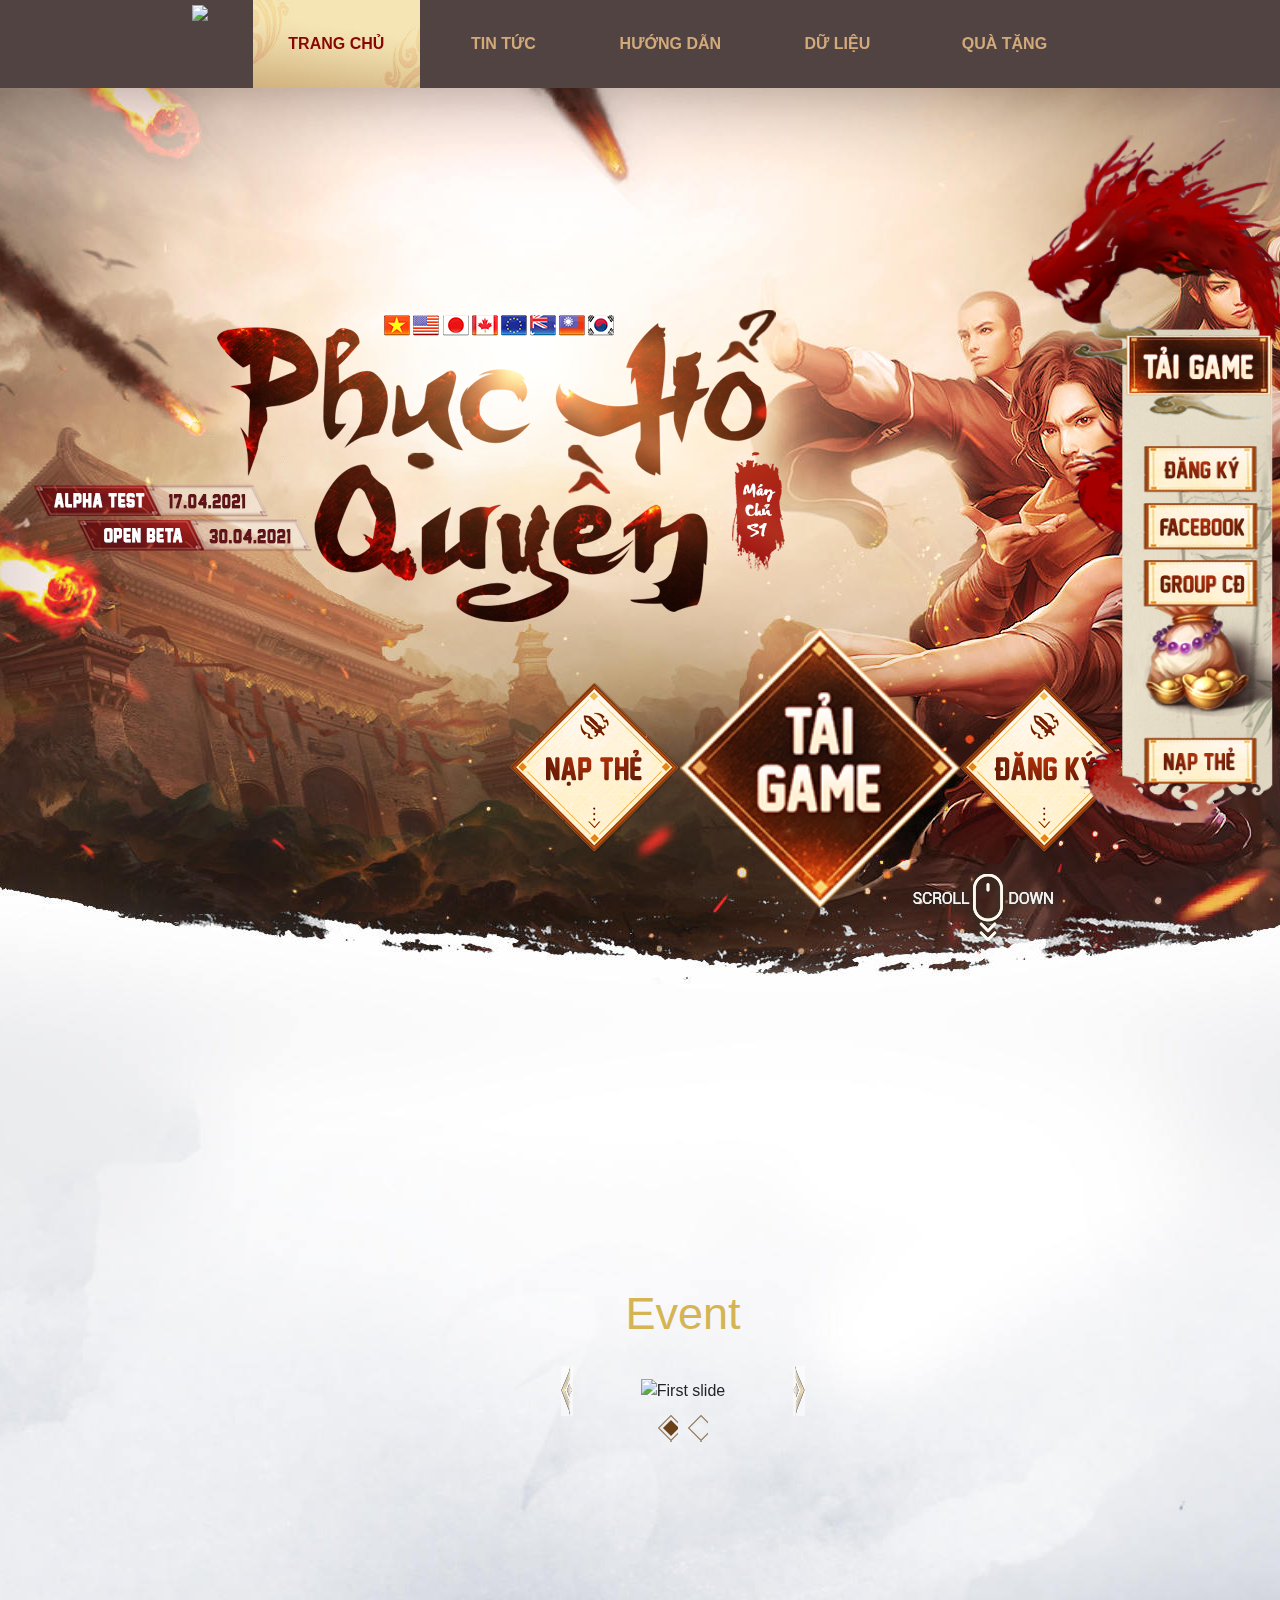
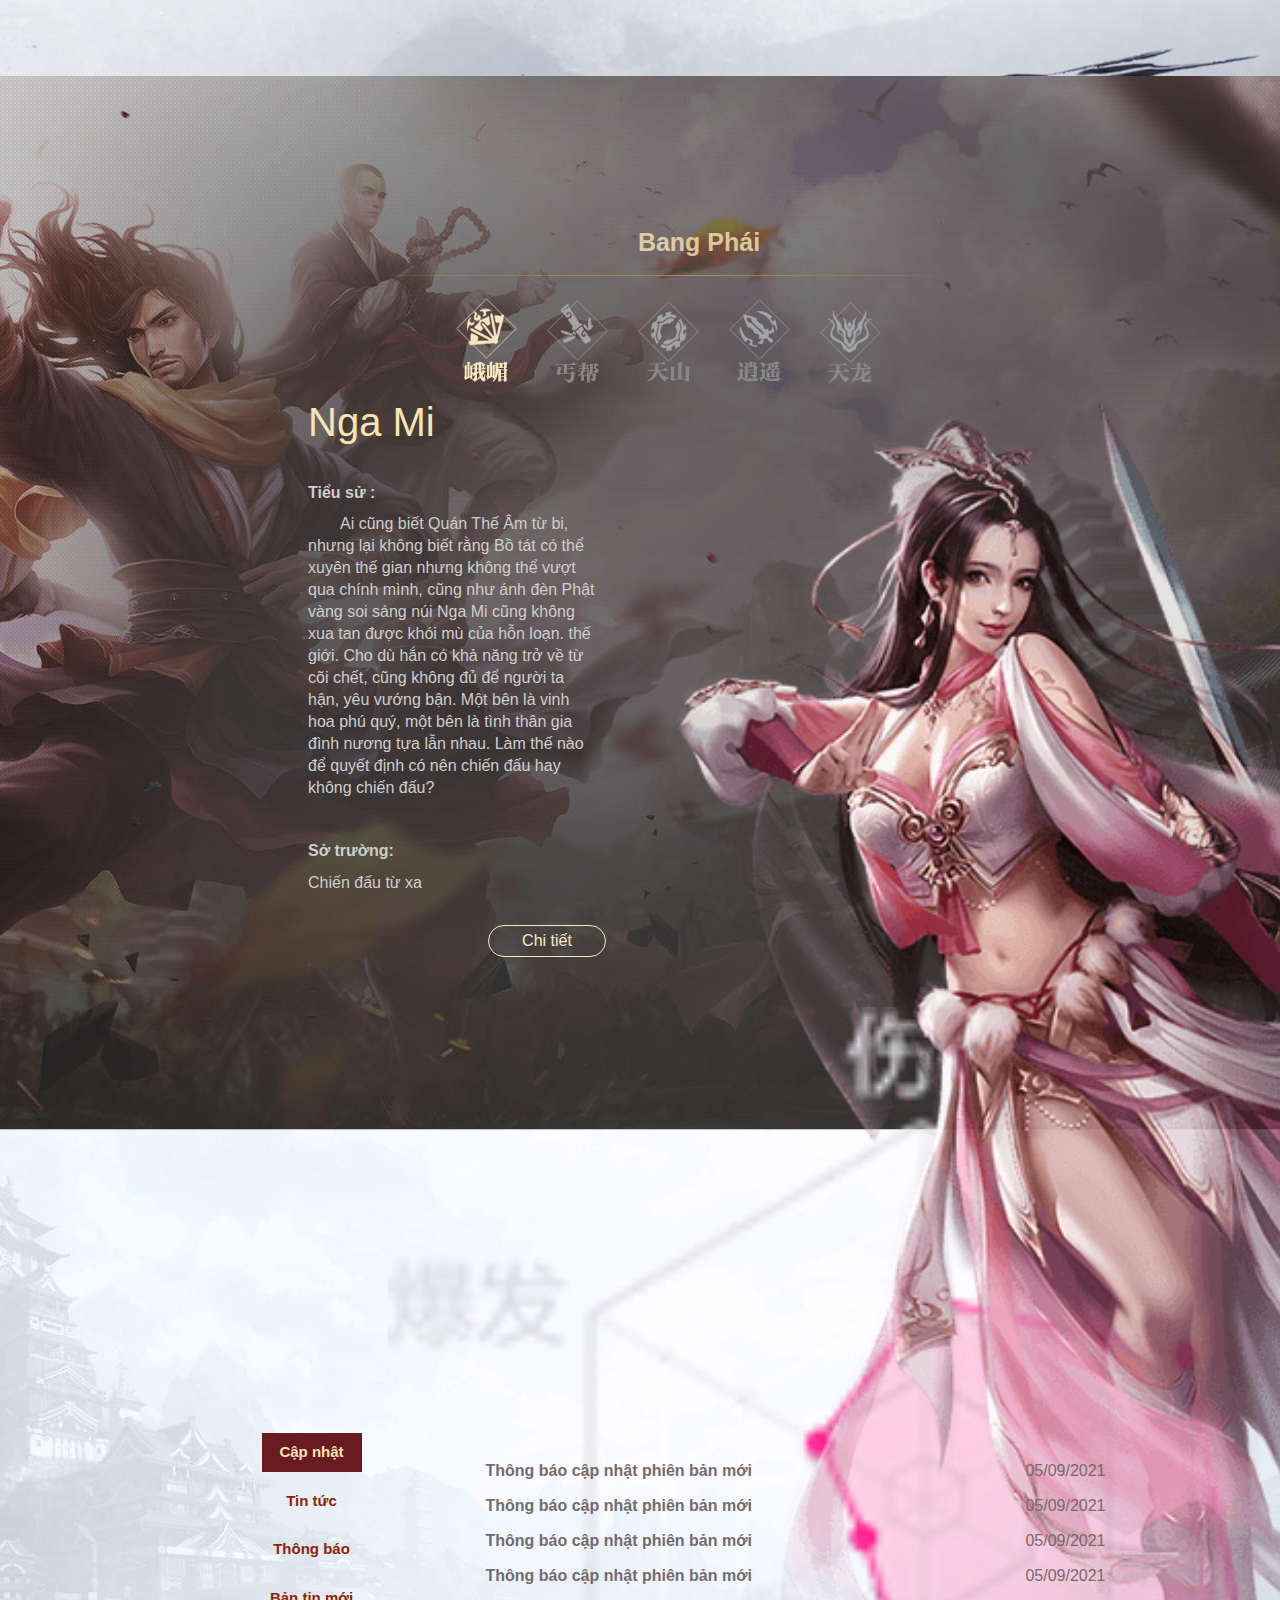
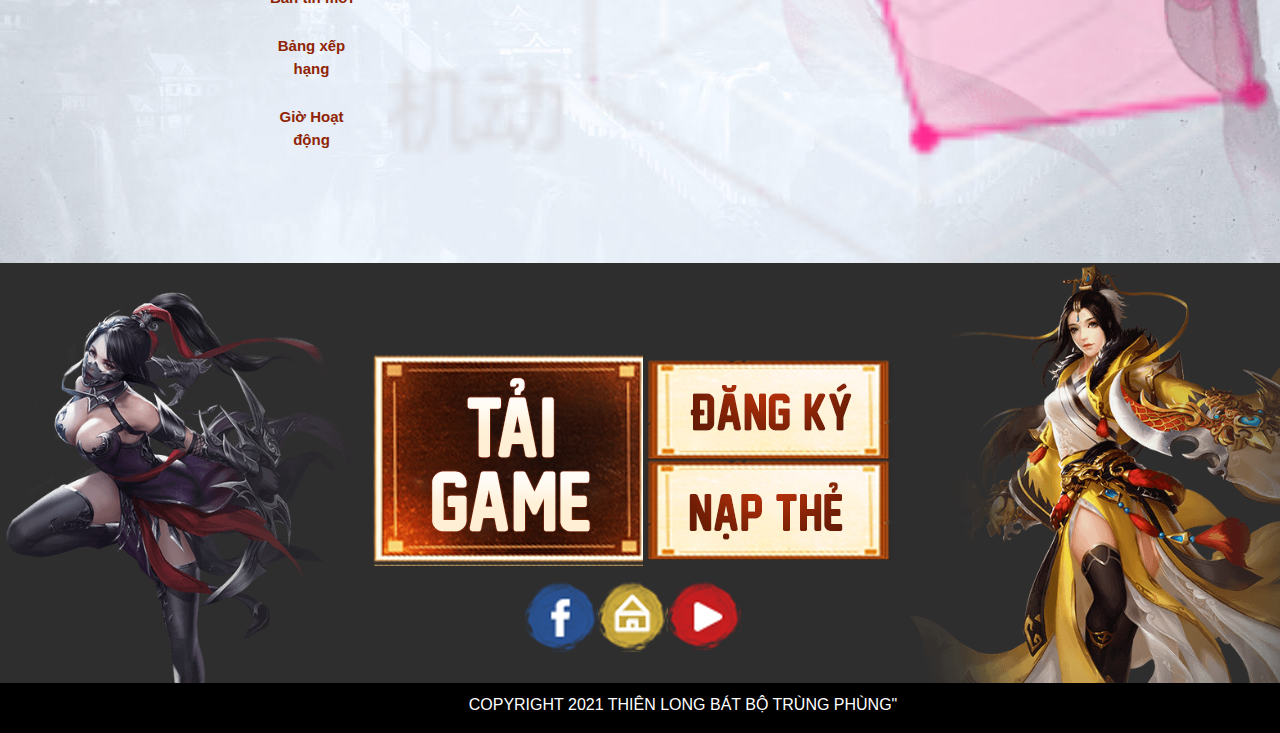
==== commit 964daa78: "add footer" ====
--- a/index.html
+++ b/index.html
@@ -515,6 +515,11 @@
       <img class="person"
            src="./img/tlPerson.png">
     </div>
+    <div class="footer">
+      <p>
+        COPYRIGHT 2021 THIÊN LONG BÁT BỘ TRÙNG PHÙNG"
+      </p>
+    </div>
   </div>
   </div>
 
--- a/css/site.css
+++ b/css/site.css
@@ -566,7 +566,7 @@
 }
 
 .footer {
-  height: 150px;
+  height: 50px;
   background-color: #000000;
   display: -webkit-box;
   display: -ms-flexbox;
@@ -621,7 +621,7 @@
 
 .bottomWrapper {
   position: relative;
-  margin-top: 800px;
+  background-color: #2f2e2e;
   display: -webkit-box;
   display: -ms-flexbox;
   display: flex;
--- a/css/index.css
+++ b/css/index.css
@@ -474,20 +474,26 @@
 }
 
 .carousel-control-prev {
-  left: -70px !important;
+  left: -80px !important;
 }
 
 .carousel-control-prev-icon {
   background-image: url(../../img/icon-pre.png) !important;
-  height: 45px;
+  height: 50px;
+  width: 35px;
 }
 
 .carousel-control-next {
-  right: -70px;
+  right: -80px;
 }
 
 .carousel-control-next-icon {
   background-image: url(../../img/icon-next.png) !important;
-  height: 45px;
+  height: 50px;
+  width: 35px;
+}
+
+.bottomWrapper {
+  margin-top: 800px;
 }
 /*# sourceMappingURL=index.css.map */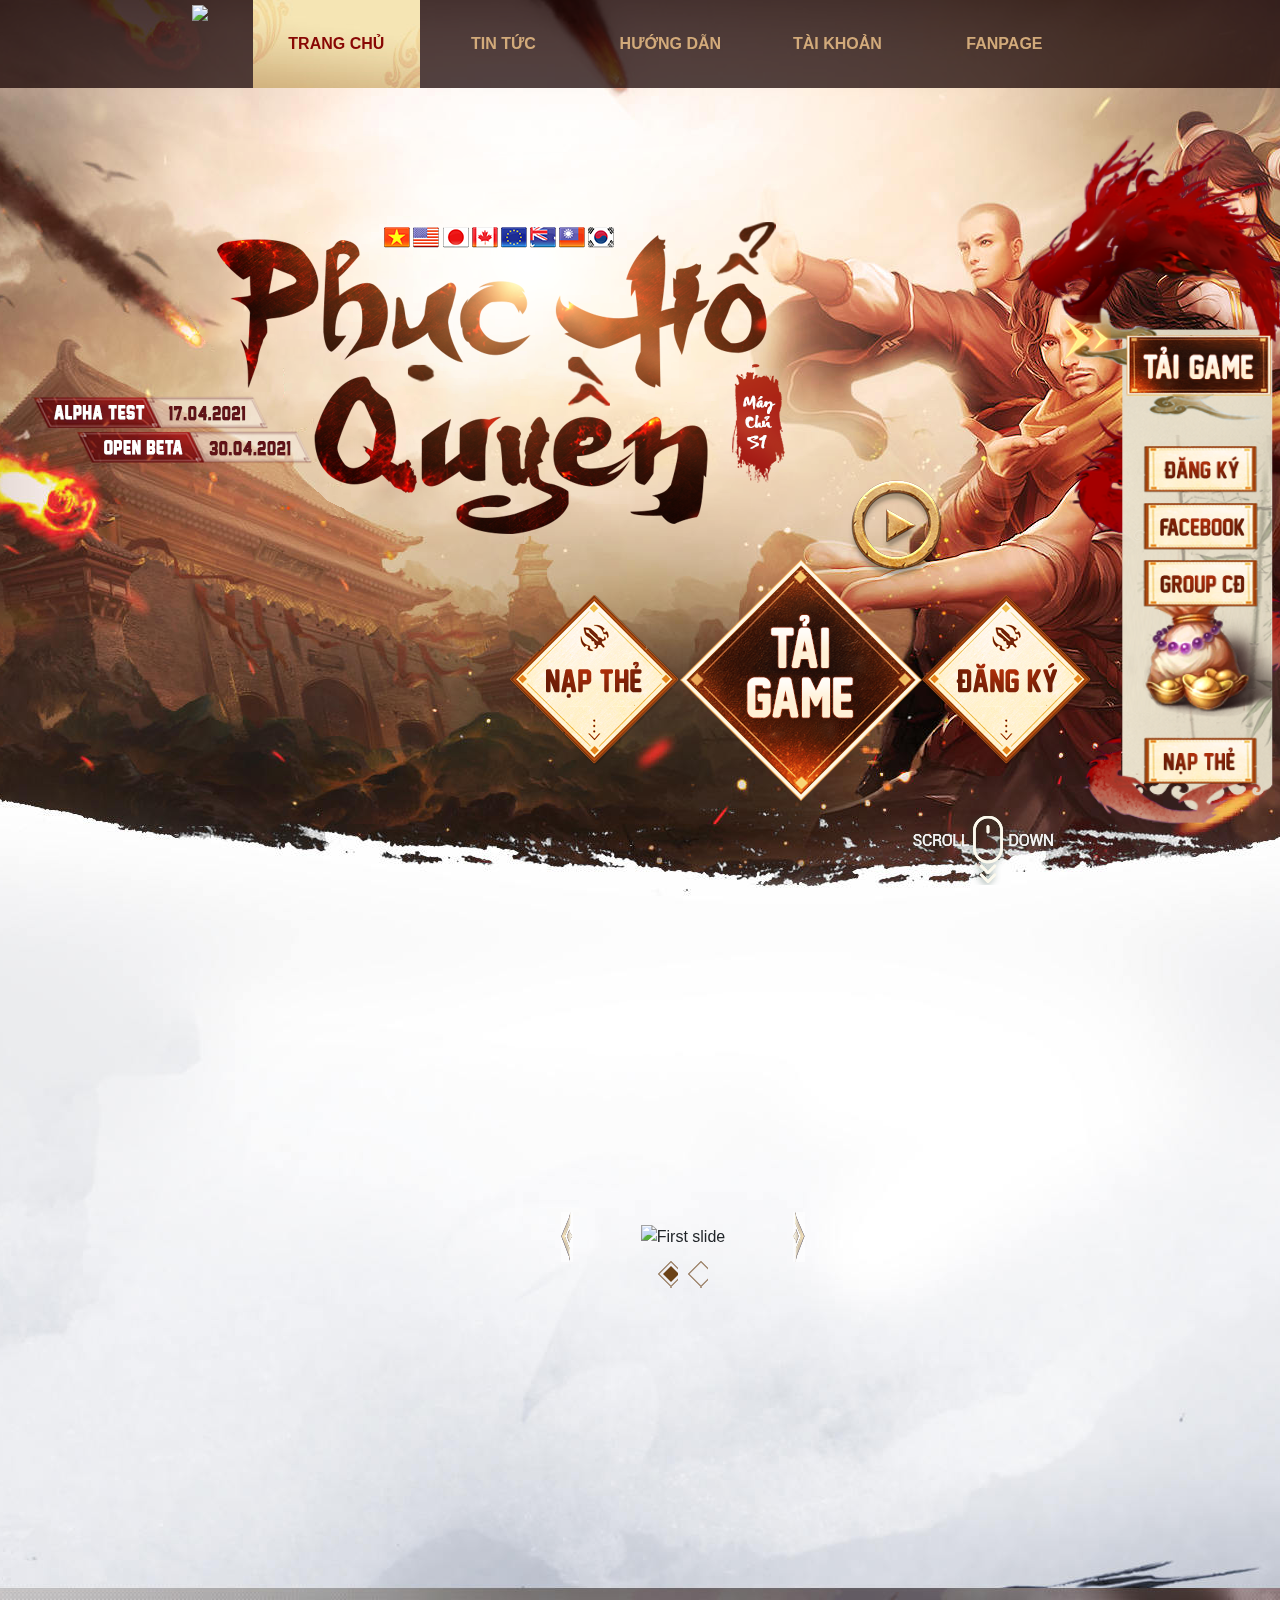
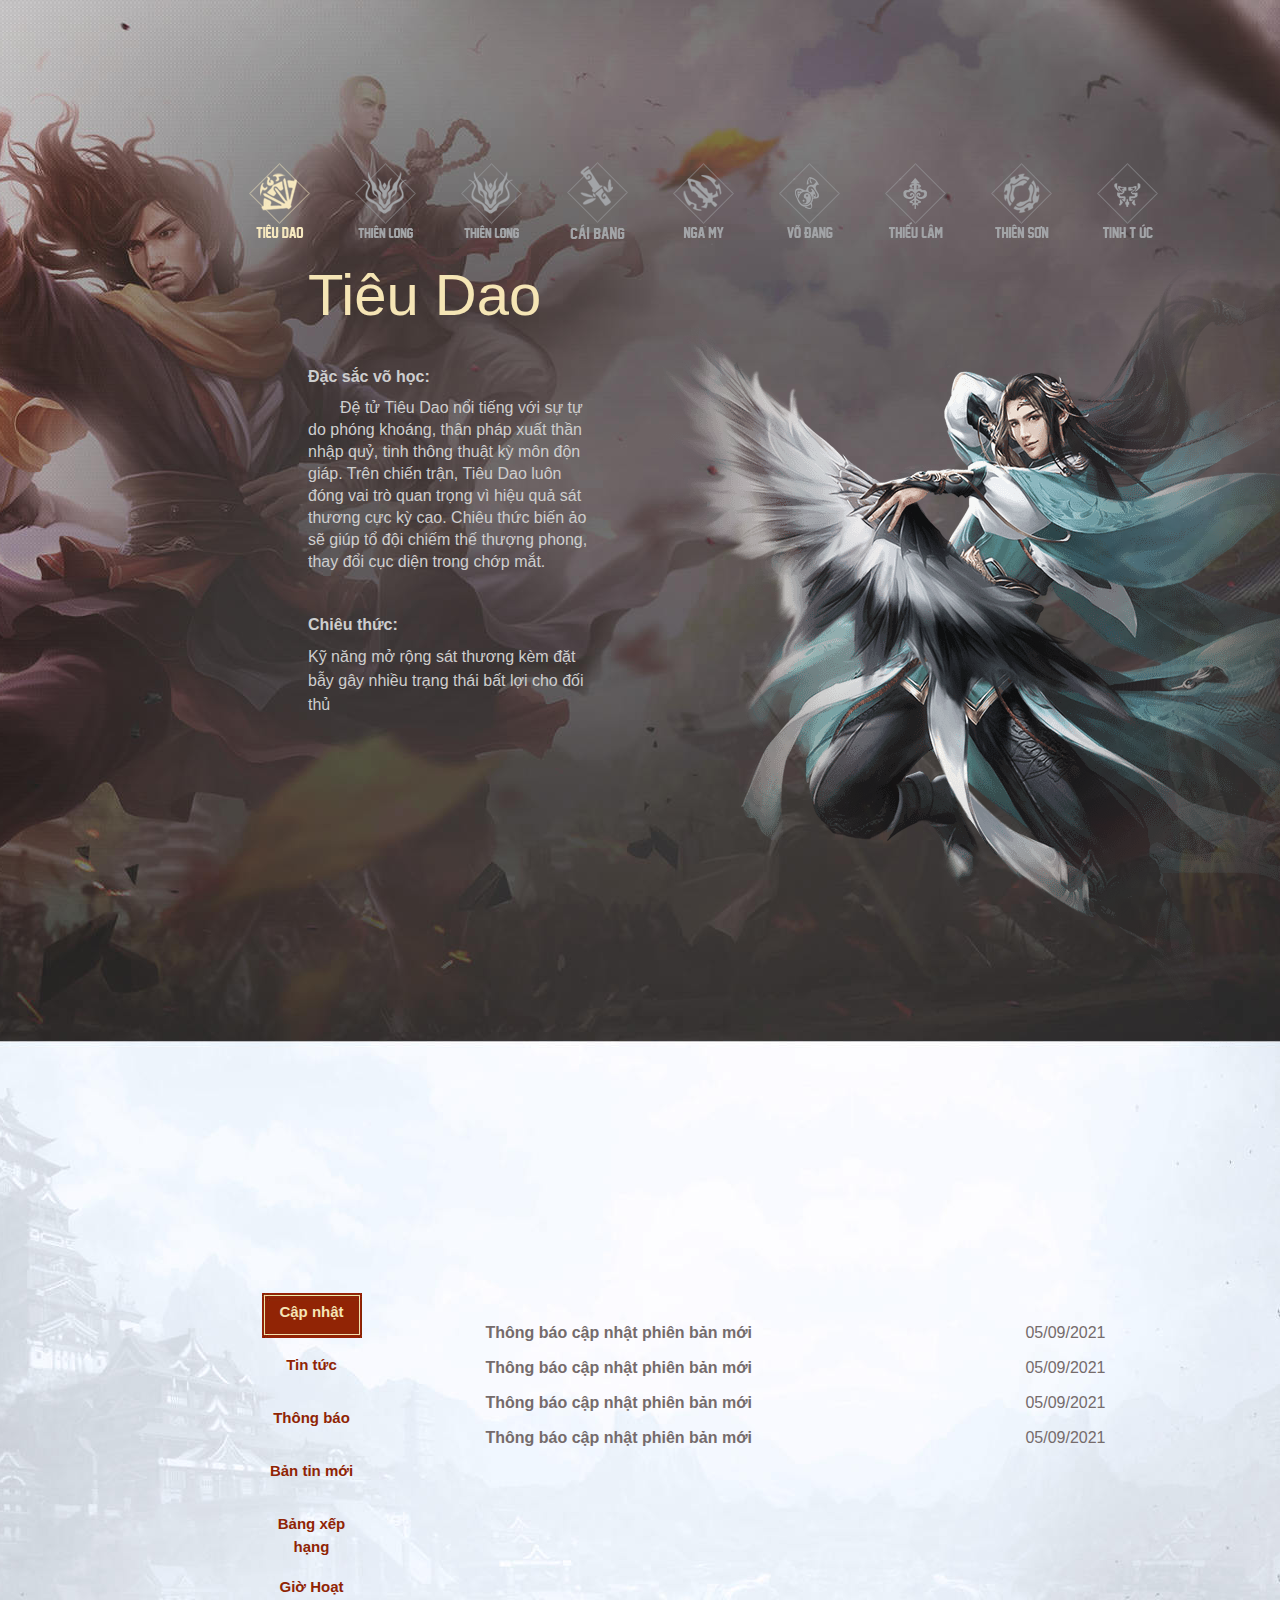
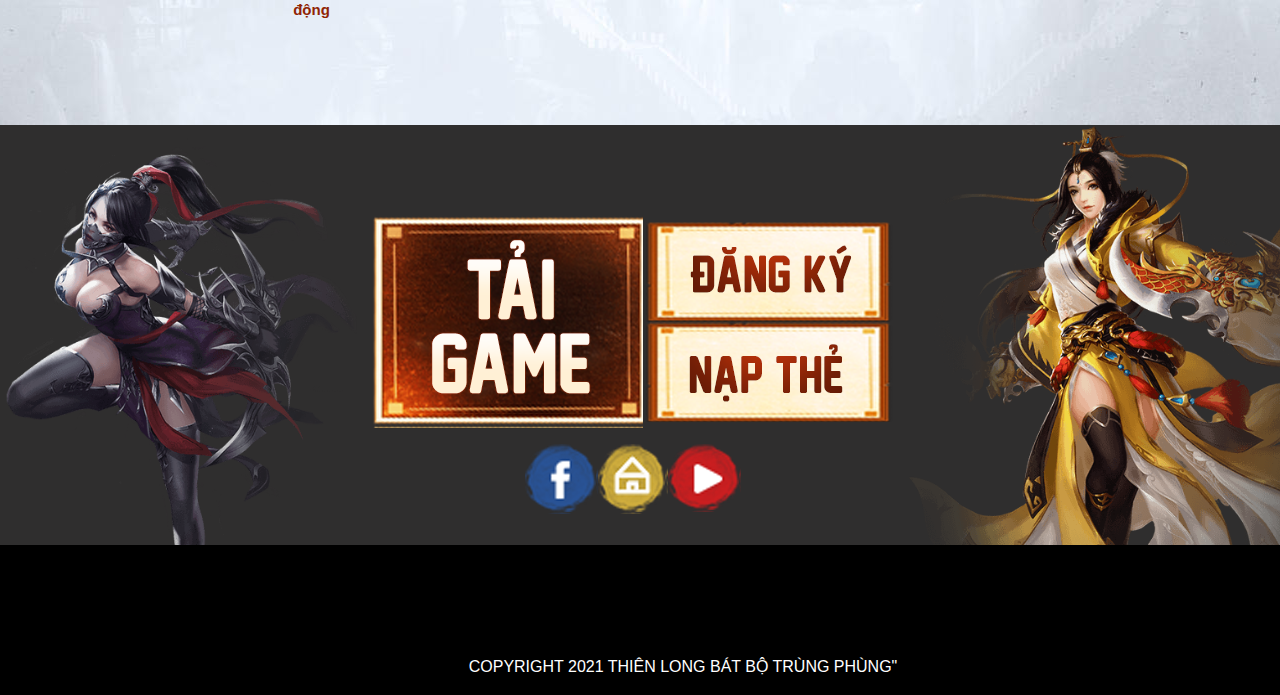
==== commit a2a4c2ce: "update ui" ====
--- a/index.html
+++ b/index.html
@@ -4,27 +4,21 @@
 <head>
   <title>Phục Hổ Quyền</title>
   <meta charset="utf-8">
-  <meta name="viewport"
-        content="width=device-width, initial-scale=1">
+  <meta name="viewport" content="width=device-width, initial-scale=1">
 
   <script src="https://code.jquery.com/jquery-3.6.0.min.js"
-          integrity="sha256-/xUj+3OJU5yExlq6GSYGSHk7tPXikynS7ogEvDej/m4="
-          crossorigin="anonymous"></script>
+    integrity="sha256-/xUj+3OJU5yExlq6GSYGSHk7tPXikynS7ogEvDej/m4=" crossorigin="anonymous"></script>
 
   <script src="./js/index.js"></script>
 
-  <link rel="stylesheet"
-        href="https://maxcdn.bootstrapcdn.com/bootstrap/4.0.0/css/bootstrap.min.css"
-        integrity="sha384-Gn5384xqQ1aoWXA+058RXPxPg6fy4IWvTNh0E263XmFcJlSAwiGgFAW/dAiS6JXm"
-        crossorigin="anonymous">
+  <link rel="stylesheet" href="https://maxcdn.bootstrapcdn.com/bootstrap/4.0.0/css/bootstrap.min.css"
+    integrity="sha384-Gn5384xqQ1aoWXA+058RXPxPg6fy4IWvTNh0E263XmFcJlSAwiGgFAW/dAiS6JXm" crossorigin="anonymous">
   <script src="https://maxcdn.bootstrapcdn.com/bootstrap/4.0.0/js/bootstrap.min.js"
-          integrity="sha384-JZR6Spejh4U02d8jOt6vLEHfe/JQGiRRSQQxSfFWpi1MquVdAyjUar5+76PVCmYl"
-          crossorigin="anonymous"></script>
-
-  <link rel="stylesheet"
-        href="./css/site.css">
-  <link rel="stylesheet"
-        href="./css/index.css">
+    integrity="sha384-JZR6Spejh4U02d8jOt6vLEHfe/JQGiRRSQQxSfFWpi1MquVdAyjUar5+76PVCmYl"
+    crossorigin="anonymous"></script>
+
+  <link rel="stylesheet" href="./css/site.css">
+  <link rel="stylesheet" href="./css/index.css">
 </head>
 
 <body>
@@ -51,37 +45,61 @@
         Hướng dẫn
       </div>
       <div class="header__menu__item text-uppercase">
-        Dữ liệu
+        Tài khoản
       </div>
       <div class="header__menu__item text-uppercase">
-        Quà tặng
+        Fanpage
       </div>
     </div>
   </div>
   <!--/Header-->
-
-  <div class="home-container">
-    <!--Download right side-->
-
-    <div class="download-box">
-      <div class="btn-action napthe"></div>
-      <div class="btn-action taigame"></div>
-      <div class="btn-action dangky"></div>
-    </div>
-
-    <div class="scroll-btn"></div>
-    <div style="height: 5px;"></div>
-
-    <div class="righ-side-bar">
-      <!-- <button class="btn-rightside btn-dangky">Đăng ký</button> -->
-      <div class=" btn-action taigame"></div>
-      <div class="dangky btn-action"></div>
-      <div class="facebook btn-action"></div>
-      <div class="group btn-action"></div>
-      <div class="napthe btn-action"></div>
-    </div>
-    <!--/Download right side-->
-    <!-- <div class="part1">
+  <div>
+    <div class="home-container">
+      <!--Download right side-->
+
+      <div class="download-box">
+        <div class="btn-action napthe"></div>
+        <div class="btn-action taigame"></div>
+        <div class="btn-action dangky"></div>
+      </div>
+
+      <div id="scroll-btn" class="scroll-btn"></div>
+      <div style="height: 5px;"></div>
+
+      <div class="righ-side-bar">
+        <!-- <button class="btn-rightside btn-dangky">Đăng ký</button> -->
+        <div class=" btn-action taigame"></div>
+        <div class="dangky btn-action"></div>
+        <div class="facebook btn-action"></div>
+        <div class="group btn-action"></div>
+        <div class="napthe btn-action"></div>
+        <div class="toggle toggle-close"></div>
+      </div>
+      <div class="btn-video-play video-btn" data-toggle="modal" data-src="https://www.youtube.com/embed/UgRPzcp9mhE"
+        data-target="#myModal">
+        <img src="./img/video-play.png">
+      </div>
+
+      <div class="modal fade" id="myModal" tabindex="-1" role="dialog" aria-labelledby="exampleModalLabel"
+        aria-hidden="true">
+        <div class="modal-dialog" role="document">
+          <div class="modal-content">
+            <div class="modal-body">
+
+              <button type="button" class="close" data-dismiss="modal" aria-label="Close">
+                <span aria-hidden="true">&times;</span>
+              </button>
+              <!-- 16:9 aspect ratio -->
+              <div class="embed-responsive embed-responsive-16by9">
+                <iframe class="embed-responsive-item" src="" id="video" allowscriptaccess="always"
+                  allow="autoplay"></iframe>
+              </div>
+            </div>
+          </div>
+        </div>
+      </div>
+      <!--/Download right side-->
+      <!-- <div class="part1">
       <div class="row">
         <div class="d-flex header-menu">
           <div class="offset-md-3"></div>
@@ -97,436 +115,382 @@
     </div> -->
 
 
-    <div class="partNews">
-      <div class="section-header">
-        <h2 class="title">Event</h2>
-      </div>
-
-      <div id="carouselExampleIndicators"
-           class="carousel slide"
-           data-ride="carousel">
-        <ol class="carousel-indicators">
-          <li data-target="#carouselExampleIndicators"
-              data-slide-to="0"
-              class="active"></li>
-          <li data-target="#carouselExampleIndicators"
-              data-slide-to="1"></li>
-          <!--  <li data-target="#carouselExampleIndicators"
+      <div id="partNews" class="partNews">
+        <div class="section-header">
+        </div>
+
+        <div id="carouselExampleIndicators" class="carousel slide" data-ride="carousel">
+          <ol class="carousel-indicators">
+            <li data-target="#carouselExampleIndicators" data-slide-to="0" class="active"></li>
+            <li data-target="#carouselExampleIndicators" data-slide-to="1"></li>
+            <!--  <li data-target="#carouselExampleIndicators"
               data-slide-to="2"></li> -->
-        </ol>
-        <div class="carousel-inner">
-          <div class="carousel-item active">
-            <img src="https://i.ytimg.com/vi/snGzRnl1hxk/maxresdefault.jpg"
-                 alt="First slide">
-          </div>
-          <div class="carousel-item">
-            <img src="https://i.ytimg.com/vi/snGzRnl1hxk/maxresdefault.jpg"
-                 alt="Second slide">
-          </div>
-          <!--
+          </ol>
+          <div class="carousel-inner">
+            <div class="carousel-item active">
+              <img src="https://i.ytimg.com/vi/snGzRnl1hxk/maxresdefault.jpg" alt="First slide">
+            </div>
+            <div class="carousel-item">
+              <img src="https://i.ytimg.com/vi/snGzRnl1hxk/maxresdefault.jpg" alt="Second slide">
+            </div>
+            <!--
           <div class="carousel-item">
             <img src="https://i.ytimg.com/vi/snGzRnl1hxk/maxresdefault.jpg"
                  alt="Third slide">
           </div> -->
-        </div>
-        <a class="carousel-control-prev"
-           href="#carouselExampleIndicators"
-           role="button"
-           data-slide="prev">
-          <span class="carousel-control-prev-icon"
-                aria-hidden="true"></span>
-        </a>
-        <a class="carousel-control-next"
-           href="#carouselExampleIndicators"
-           role="button"
-           data-slide="next">
-          <span class="carousel-control-next-icon"
-                aria-hidden="true"></span>
-        </a>
-      </div>
-    </div>
-
-
-    <div class="part3">
-      <div class="part3__top-menu">
-        <div class="d-flex justify-content-center">
-          <div class="part3Menu menu menu1 active"
-               onclick="openMenuPart3(event, 'menpai')">Bang Phái</div>
-        </div>
-        <div class="line"></div>
-      </div>
-      <div class="dsBangPhai leftMenu">
-        <div class="menpai-item menpai1 active"
-             onclick="openMenuPart3BangPhai(event, 'menpai1Tab')"></div>
-        <div class="menpai-item menpai2"
-             onclick="openMenuPart3BangPhai(event, 'menpai2Tab')"></div>
-        <div class="menpai-item menpai3"
-             onclick="openMenuPart3BangPhai(event, 'menpai3Tab')"></div>
-        <div class="menpai-item menpai4"
-             onclick="openMenuPart3BangPhai(event, 'menpai4Tab')"></div>
-        <div class="menpai-item menpai5"
-             onclick="openMenuPart3BangPhai(event, 'menpai5Tab')"></div>
-      </div>
-      <!-- <ul class="leftMenu">
-        <li class="menpai-item menpai1 active"
-            onclick="openMenuPart3BangPhai(event, 'menpai1Tab')"></li>
-        <li class="menpai-item menpai2"
-            onclick="openMenuPart3BangPhai(event, 'menpai2Tab')"></li>
-        <li class="menpai-item menpai3"
-            onclick="openMenuPart3BangPhai(event, 'menpai3Tab')"></li>
-        <li class="menpai-item menpai4"
-            onclick="openMenuPart3BangPhai(event, 'menpai4Tab')"></li>
-        <li class="menpai-item menpai5"
-            onclick="openMenuPart3BangPhai(event, 'menpai5Tab')"></li>
-      </ul> -->
-      <div id="menpai"
-           class="content menpai">
-        <div class="tab">
-          <div id="menpai1Tab"
-               class="menpai1Tab tabContent">
-            <h3>Nga Mi </h3>
-            <div class="intro">
-              <span class="subTitle1">Tiểu sử :</span>
-              <p class="describe">Ai cũng biết Quán Thế Âm từ bi, nhưng lại không biết rằng Bồ tát có thể xuyên thế gian
-                nhưng không thể vượt qua chính mình, cũng như ánh đèn Phật vàng soi sáng núi Nga Mi cũng không xua tan
-                được khói mù của hỗn loạn. thế giới. Cho dù hắn có khả năng trở về từ cõi chết, cũng không đủ để người
-                ta
-                hận, yêu vướng bận. Một bên là vinh hoa phú quý, một bên là tình thân gia đình nương tựa lẫn nhau. Làm
-                thế
-                nào để quyết định có nên chiến đấu hay không chiến đấu?</p>
-              <span class="subTitle2">Sở trường:</span>
-              <p class="tz">Chiến đấu từ xa </p>
-            </div>
-            <a class="mpMore">Chi tiết</a>
-            <img class="skill"
-                 src="./img/emSkill.png">
-            <img class="person"
-                 src="./img/emPerson.png">
-          </div>
-          <div id="menpai2Tab"
-               class="menpai2Tab tabContent d__none">
-            <h3>Cái Bang</h3>
-            <div class="intro">
-              <span class="subTitle1">Tiểu sử :</span>
-              <p class="describe">Vào thời Bắc Tống, băng đảng võ lâm đầu tiên ở đồng bằng Trung Tâm, băng nhóm ăn mày
-                chia bánh lái khắp đất nước, hàng trăm nghìn đệ tử dưới trướng. Các anh hùng của đồng bằng Trung Bộ chỉ
-                biết nhìn vào thủ lĩnh của băng đảng ăn xin. Đó là kiểu cảnh gì vậy? Ai có thể ngờ rằng một âm mưu 30
-                năm
-                trước đã tiêu diệt không chỉ Qiao Feng, mà còn cả băng đảng ăn mày ngày nay. Bai Shijing, đó chỉ là một
-                nhân vật phản diện, Zhuang Juxian, chỉ là một con rối. Trước tình hình danh tiếng của băng nhóm ngày
-                càng
-                giảm sút và võ lâm Đồng bằng Trung tâm bị tàn phá, băng nhóm đầu tiên trên thế giới sẽ làm thế nào để
-                tái
-                hiện lại ánh hào quang trước đây?
-              </p>
-              <span class="subTitle2">Sở trường :</span>
-              <p class="tz">Cận chiến </p>
-            </div>
-            <a class="mpMore">Chi tiết</a>
-            <img class="skill"
-                 src="./img/gbSkill.png">
-            <img class="person"
-                 src="./img/gbPerson.png">
-
-          </div>
-          <div id="menpai3Tab"
-               class="menpai3Tab tabContent d__none">
-            <h3>Thiên Sơn</h3>
-            <div class="intro">
-              <span class="subTitle1">Tiểu sử :</span>
-              <p class="describe">Mọi người ca ngợi người đứng đầu hiện tại của núi Thiên Sơn, Xuzhu, vì lòng từ bi của
-                ông, nhưng họ thường quên quá khứ của Cung điện Lingjiu. Ngày nay họ vẫn là chủ nhân của Ba mươi sáu
-                động
-                và Bảy mươi hai đảo. Trên tay họ vẫn nắm trong tay lá bùa sinh tử mà ai nghe cũng biết. Đằng sau họ là
-                thế
-                lực của toàn bộ Vương triều Xixia, Tongma không còn nữa, nhưng Thiên Sơn lại có một truyền thuyết mới.
-              </p>
-              <span class="subTitle2">Sở trường :</span>
-              <p class="tz">Sát thủ</p>
-            </div>
-            <a class="mpMore">Chi tiết</a>
-            <img class="skill"
-                 src="./img/tsSkill.png">
-            <img class="person"
-                 src="./img/tsPerson.png">
-          </div>
-          <div id="menpai4Tab"
-               class="menpai4Tab tabContent d__none">
-            <h3>Tiêu Dao</h3>
-            <div class="intro">
-              <span class="subTitle1">Tiểu sử :</span>
-              <p class="describe">Thế giới không nhân từ, và mọi thứ đều là một con chó. Hong Chen hạnh phúc, cuộc đời
-                ngắn ngủi, chẳng lẽ suốt đời vướng bận bởi những chuyện trần tục sao? Vì vậy, có việc ông Congbian không
-                yêu cầu các vấn đề thế giới, và sự hấp tấp của tám người bạn của Hangu. Tuy nhiên, thời gian đã thay đổi
-                và thế giới cũng thay đổi, trong thời buổi khó khăn, có mấy ai có thể thực sự tự do và dễ dàng? Động
-                Lingbo dưới lũy tre kỳ ảo không còn là thiên đường của quá khứ.
-              </p>
-              <span class="subTitle2">Sở trường :</span>
-              <p class="tz">Từ xa</p>
-            </div>
-            <a class="mpMore">Chi tiết</a>
-            <img class="skill"
-                 src="./img/xySkill.png">
-            <img class="person"
-                 src="./img/xyPerson.png">
-          </div>
-          <div id="menpai5Tab"
-               class="menpai5Tab tabContent d__none">
-            <h3>Thiên Long</h3>
-            <div class="intro">
-              <span class="subTitle1">Tiểu sử :</span>
-              <p class="describe">Tuyết phủ trên núi Cangshan, Jiaojiao Erhai và mặt trăng. Đã quá lâu cho một góc bình
-                yên, và dường như nó đã phải như vậy từ rất lâu rồi. Tuy nhiên, kỵ binh sắt của quân đội Liao, hàng ngàn
-                dặm, sắp sửa vượt qua thời nhà Tống. Môi chết và răng lạnh. Hành trình tiến lên phía bắc để viện trợ cho
-                nhà Tống đã diễn ra không hề chậm trễ. Để mọi người trong thiên hạ thấy rằng các đệ tử của Thiên Long
-                vương quốc Nam Chiếu cũng là những kẻ có máu mặt, có trách nhiệm!
-              </p>
-              <span class="subTitle2">Sở trường :</span>
-              <p class="tz">Từ xa</p>
-            </div>
-            <a class="mpMore">Chi tiết</a>
-            <img class="skill"
-                 src="./img/tlSkill.png">
-            <img class="person"
-                 src="./img/tlPerson.png">
-          </div>
-        </div>
-      </div>
-    </div>
-    <div class="part2">
-      <h2 class="title"></h2>
-      <div class="panel2">
-        <div class="menu-wrapper">
-          <ul class="newsMenu">
-            <li class="tablinks active"
-                onclick="openMenuPart2(event,'capnhat')">Cập nhật</li>
-            <li class="tablinks"
-                onclick="openMenuPart2(event, 'tintuc')">Tin tức</li>
-            <li class="tablinks"
-                onclick="openMenuPart2(event, 'thongbao')">Thông báo</li>
-            <li class="tablinks"
-                onclick="openMenuPart2(event, 'bantinmoi')">Bản tin mới</li>
-
-            <li class="tablinks"
-                onclick="openMenuPart2(event, 'bangxephang')">Bảng xếp hạng</li>
-
-            <li class="tablinks"
-                onclick="openMenuPart2(event, 'giohoatdong')">Giờ Hoạt động</li>
-          </ul>
-        </div>
-        <div id="capnhat"
-             class="list-content">
-          <ul>
-            <li>
-              <a href="#">
-                <span class="content-item__name">Thông báo cập nhật phiên bản mới </span>
-                <span class="content-item__date">05/09/2021</span>
-              </a>
-            </li>
-            <li>
-              <a href="#">
-                <span class="content-item__name">Thông báo cập nhật phiên bản mới </span>
-                <span class="content-item__date">05/09/2021</span>
-              </a>
-            </li>
-            <li>
-              <a href="#">
-                <span class="content-item__name">Thông báo cập nhật phiên bản mới </span>
-                <span class="content-item__date">05/09/2021</span>
-              </a>
-            </li>
-            <li>
-              <a href="#">
-                <span class="content-item__name">Thông báo cập nhật phiên bản mới </span>
-                <span class="content-item__date">05/09/2021</span>
-              </a>
-            </li>
-          </ul>
-        </div>
-        <div id="tintuc"
-             class="list-content d__none">
-          <ul>
-            <li>
-              <a href="#">
-                <span class="content-item__name">Đại hội võ lâm - Công thành chiến </span>
-                <span class="content-item__date">05/09/2021</span>
-              </a>
-            </li>
-            <li>
-              <a href="#">
-                <span class="content-item__name">Xuất hiện minh chủ võ lâm </span>
-                <span class="content-item__date">05/09/2021</span>
-              </a>
-            </li>
-            <li>
-              <a href="#">
-                <span class="content-item__name">Sự kiện vân tiêu </span>
-                <span class="content-item__date">05/09/2021</span>
-              </a>
-            </li>
-            <li>
-              <a href="#">
-                <span class="content-item__name">Sự kiện chiến trận Đa Bang </span>
-                <span class="content-item__date">05/09/2021</span>
-              </a>
-            </li>
-          </ul>
-        </div>
-        <div id="thongbao"
-             class="list-content d__none">
-          <ul>
-            <li>
-              <a href="#">
-                <span class="content-item__name">Xử phạt tài khoản gian lận lần 1</span>
-                <span class="content-item__date">05/09/2021</span>
-              </a>
-            </li>
-            <li>
-              <a href="#">
-                <span class="content-item__name">Xử phạt tài khoản gian lận lần 1</span>
-                <span class="content-item__date">05/09/2021</span>
-              </a>
-            </li>
-            <li>
-              <a href="#">
-                <span class="content-item__name">Xử phạt tài khoản gian lận lần 1</span>
-                <span class="content-item__date">05/09/2021</span>
-              </a>
-            </li>
-            <li>
-              <a href="#">
-                <span class="content-item__name">Xử phạt tài khoản gian lận lần 1</span>
-                <span class="content-item__date">05/09/2021</span>
-              </a>
-            </li>
-          </ul>
-        </div>
-        <div id="bantinmoi"
-             class="list-content d__none">
-          <ul>
-            <li>
-              <a href="#">
-                <span class="content-item__name">Bản tin mới </span>
-                <span class="content-item__date">05/09/2021</span>
-              </a>
-            </li>
-            <li>
-              <a href="#">
-                <span class="content-item__name">Bản tin mới </span>
-                <span class="content-item__date">05/09/2021</span>
-              </a>
-            </li>
-            <li>
-              <a href="#">
-                <span class="content-item__name">Bản tin mới </span>
-                <span class="content-item__date">05/09/2021</span>
-              </a>
-            </li>
-            <li>
-              <a href="#">
-                <span class="content-item__name">Bản tin mới </span>
-                <span class="content-item__date">05/09/2021</span>
-              </a>
-            </li>
-          </ul>
-        </div>
-
-        <div id="bangxephang"
-             class="list-content d__none">
-          <ul>
-            <li>
-              <a href="#">
-                <span class="content-item__name">Bảng xếp hàng 1</span>
-                <span class="content-item__date">05/09/2021</span>
-              </a>
-            </li>
-            <li>
-              <a href="#">
-                <span class="content-item__name">Bảng xếp hàng 1</span>
-                <span class="content-item__date">05/09/2021</span>
-              </a>
-            </li>
-            <li>
-              <a href="#">
-                <span class="content-item__name">Bảng xếp hàng 1</span>
-                <span class="content-item__date">05/09/2021</span>
-              </a>
-            </li>
-            <li>
-              <a href="#">
-                <span class="content-item__name">Bảng xếp hàng 1</span>
-                <span class="content-item__date">05/09/2021</span>
-              </a>
-            </li>
-          </ul>
-        </div>
-
-        <div id="giohoatdong"
-             class="list-content d__none">
-          <ul>
-            <li>
-              <a href="#">
-                <span class="content-item__name">Giờ hoạt động 1</span>
-                <span class="content-item__date">05/09/2021</span>
-              </a>
-            </li>
-            <li>
-              <a href="#">
-                <span class="content-item__name">Giờ hoạt động 1</span>
-                <span class="content-item__date">05/09/2021</span>
-              </a>
-            </li>
-            <li>
-              <a href="#">
-                <span class="content-item__name">Giờ hoạt động 1</span>
-                <span class="content-item__date">05/09/2021</span>
-              </a>
-            </li>
-            <li>
-              <a href="#">
-                <span class="content-item__name">Giờ hoạt động 1</span>
-                <span class="content-item__date">05/09/2021</span>
-              </a>
-            </li>
-          </ul>
-        </div>
-      </div>
-    </div>
-
-    <div class="bottomWrapper">
-      <img class="person"
-           src="./img/tsPerson.png">
-      <div class="d-flex container">
-        <div class="d-flex align-item-center">
-          <div class="taigame btn-action"></div>
-          <div>
-            <div class="dangky btn-action"></div>
-            <div class="napthe btn-action"></div>
-          </div>
-        </div>
-        <div class="d-flex justify-content-center option-icon-wrapper">
-          <div class="d-flex">
-            <div class="icon-facebook btn-action"></div>
-            <div class="icon-group btn-action"></div>
-            <div class="icon-youtube btn-action"></div>
-          </div>
-        </div>
-      </div>
-      <img class="person"
-           src="./img/tlPerson.png">
-    </div>
-    <div class="footer">
-      <p>
-        COPYRIGHT 2021 THIÊN LONG BÁT BỘ TRÙNG PHÙNG"
-      </p>
+          </div>
+          <a class="carousel-control-prev" href="#carouselExampleIndicators" role="button" data-slide="prev">
+            <span class="carousel-control-prev-icon" aria-hidden="true"></span>
+          </a>
+          <a class="carousel-control-next" href="#carouselExampleIndicators" role="button" data-slide="next">
+            <span class="carousel-control-next-icon" aria-hidden="true"></span>
+          </a>
+        </div>
+      </div>
+
+
+      <div class="part3">
+        <div class="part3__top-menu">
+          <div class="d-flex justify-content-center">
+            <div class="part3Menu menu menu1 active"></div>
+          </div>
+        </div>
+        <div class="dsBangPhai leftMenu">
+          <div class="menpai-item tieudao active" onclick="openMenuPart3BangPhai(event, 'menpai1Tab')"></div>
+          <div class="menpai-item thienlong" onclick="openMenuPart3BangPhai(event, 'menpai2Tab')"></div>
+          <div class="menpai-item minhgiao" onclick="openMenuPart3BangPhai(event, 'menpai3Tab')"></div>
+          <div class="menpai-item caibang" onclick="openMenuPart3BangPhai(event, 'menpai4Tab')"></div>
+          <div class="menpai-item ngamy" onclick="openMenuPart3BangPhai(event, 'menpai5Tab')"></div>
+          <div class="menpai-item vodang" onclick="openMenuPart3BangPhai(event, 'menpai6Tab')"></div>
+          <div class="menpai-item thieulam" onclick="openMenuPart3BangPhai(event, 'menpai7Tab')"></div>
+          <div class="menpai-item thienson" onclick="openMenuPart3BangPhai(event, 'menpai8Tab')"></div>
+          <div class="menpai-item tinhtuc" onclick="openMenuPart3BangPhai(event, 'menpai9Tab')"></div>
+        </div>
+        <div id="menpai" class="content menpai">
+          <div class="tab">
+            <div id="menpai5Tab" class="menpai5Tab tabContent d__none">
+              <h3>Nga Mi </h3>
+              <div class="intro">
+                <span class="subTitle1">Đặc sắc võ học:</span>
+                <p class="describe">Xưa nay, Nga My phái trứ danh với thuật trị liệu, biệt tài cải tử hoàn sinh, địa vị giang hồ khó ai thay thế được. Võ học Nga My trác tuyệt muôn phần, chưởng pháp cương nhu hài hòa song đầy uy lực, kiếm chiêu đẹp tự hoa rơi, ảo diệu nhưng chiêu số đôi lúc nhẫn tâm tuyệt diệt</p>
+                <span class="subTitle2">Chiêu thức:</span>
+                <p class="tz">Nội công tầm xa, hỗ trợ hồi máu và hồi sinh cho đồng đội</p>
+              </div>
+              <img class="person" src="./img/emeiPerson.png">
+            </div>
+            <div id="menpai4Tab" class="menpai4Tab tabContent d__none">
+              <h3>Cái Bang</h3>
+              <div class="intro">
+                <span class="subTitle1">Đặc sắc võ học:</span>
+                <p class="describe">Cái Bang sở trường chiêu thức cận chiến , kình lực kinh thiên động địa. 18 thức chưởng pháp uy lực bài sơn đảo hải và bộ bổng pháp biến hóa đã giúp Cái Bang khẳng định đại danh trong giang hồ. Nhắc đến Cái Bang là nhắc đến anh hùng trượng nghĩa, khí khái vô song.
+                </p>
+                <span class="subTitle2">Chiêu thức:</span>
+                <p class="tz">Độc công cận chiến, nhiều kỹ năng sát thương ngoại công quần thể</p>
+              </div>
+              <img class="person" src="./img/gaibangPerson.png">
+
+            </div>
+            <div id="menpai8Tab" class="menpai8Tab tabContent d__none">
+              <h3>Thiên Sơn</h3>
+              <div class="intro">
+                <span class="subTitle1">Đặc sắc võ học:</span>
+                <p class="describe">Thiên Sơn phái dụng bóng đêm làm sở trường để xuất chiêu với lực chí mạng cực cao, dễ dàng khiến kẻ địch hồn siêu phách tán. Chưởng pháp Thiên Sơn mười phần quái dị, kết hợp với yếu quyết điểm huyệt độc môn tạo nên liên chiêu vô cùng nan giải.
+                </p>
+                <span class="subTitle2">Chiêu thức:</span>
+                <p class="tz">Băng công cận chiến, kèm theo các kỹ năng điểm huyệt và ẩn thân cho cá nhân lẫn đồng đội</p>
+              </div>
+              <img class="person" src="./img/tsPerson.png">
+            </div>
+            <div id="menpai1Tab" class="menpai1Tab tabContent">
+              <h3>Tiêu Dao</h3>
+              <div class="intro">
+                <span class="subTitle1">Đặc sắc võ học:</span>
+                <p class="describe">Đệ tử Tiêu Dao nổi tiếng với sự tự do phóng khoáng, thân pháp xuất thần nhập quỷ, tinh thông thuật kỳ môn độn giáp. Trên chiến trận, Tiêu Dao luôn đóng vai trò quan trọng vì hiệu quả sát thương cực kỳ cao. Chiêu thức biến ảo sẽ giúp tổ đội chiếm thế thượng phong, thay đổi cục diện trong chớp mắt.
+                </p>
+                <span class="subTitle2">Chiêu thức:</span>
+                <p class="tz">Kỹ năng mở rộng sát thương kèm đặt bẫy gây nhiều trạng thái bất lợi cho đối thủ</p>
+              </div>
+              <img class="person" src="./img/xyPerson.png">
+            </div>
+            <div id="menpai2Tab" class="menpai2Tab tabContent d__none">
+              <h3>Thiên Long</h3>
+              <div class="intro">
+                <span class="subTitle1">Đặc sắc võ học:</span>
+                <p class="describe">Võ học Thiên Long phái thấm nhuần tinh thần Phật học trong từng tuyệt kỹ và được hoàng tộc họ Đoàn truyền từ đời này sang đời khác. Đệ tử Thiên Long song tu nội công lẫn ngoại công, sở trường dùng kiếm khí, vừa gây sát thương vô hình vừa phong tỏa huyệt đạo khiến kẻ địch khó lòng tẩu thoát.
+                </p>
+                <span class="subTitle2">Chiêu thức:</span>
+                <p class="tz">Tấn công tầm xa, phát huy tối đa toàn bộ nội ngoại công và sát thương thuộc tính</p>
+              </div>
+              <img class="person" src="./img/tlPerson.png">
+            </div>
+            <div id="menpai3Tab" class="menpai3Tab tabContent d__none">
+              <h3>Minh giáo</h3>
+              <div class="intro">
+                <span class="subTitle1">Đặc sắc võ học:</span>
+                <p class="describe">Minh Giáo khởi nguồn từ Ba Tư, võ học khác biệt với võ lâm Trung Nguyên, kỳ dị, khó hóa giải. Minh Giáo phải dùng niềm tin thánh hỏa chuyển hóa sức mạnh bạo phát, thế đánh tựa lửa đốt cháy đấu trường, người tầm thường không thể nào né tránh được.
+                </p>
+                <span class="subTitle2">Chiêu thức:</span>
+                <p class="tz">Hỏa công cận chiến cực mạnh, sát thương ngoại công cực lớn, thời gian hồi chiêu nhanh</p>
+              </div>
+              <img class="person" src="./img/minhgiaoPerson.png">
+            </div>
+            <div id="menpai6Tab" class="menpai6Tab tabContent d__none">
+              <h3>Võ đang</h3>
+              <div class="intro">
+                <span class="subTitle1">Đặc sắc võ học:</span>
+                <p class="describe">Võ học Võ Đang lấy đạo pháp làm chính, dùng nhu chế cương, tinh vi xảo diệu. Nội công Võ Đang phái đã đạt cảnh giới thượng thừa, đứng đầu thiên hạ. Thân pháp Võ Đang lại càng lợi hại, uyển chuyển, linh hoạt, chớp mắt đã nắm lĩnh vị trí trọng yếu, xoay quanh thế cuộc!
+                </p>
+                <span class="subTitle2">Chiêu thức:</span>
+                <p class="tz">Sát thương nội công tầm xa cực mạnh, kèm theo tuyệt kỹ dùng khí để tiêu trừ sát thương.</p>
+              </div>
+              <img class="person" src="./img/vodangPerson.png">
+            </div>
+            <div id="menpai7Tab" class="menpai7Tab tabContent d__none">
+              <h3>Thiếu Lâm</h3>
+              <div class="intro">
+                <span class="subTitle1">Đặc sắc võ học:</span>
+                <p class="describe">Trong mấy trăm năm tồn tại kể từ khi lập phái, Thiếu Lâm lưu truyền võ học vô thượng cùng tinh thần phật pháp đại từ đại bi, xả thân vì chúng sinh, khiến cho quần hùng vô cùng kính phục. Đệ tử Thiếu Lâm tu luyện thuần ngoại công, thể hình khôi vĩ, chiêu thức cương mãnh, luôn xông pha đi đầu.
+                </p>
+                <span class="subTitle2">Chiêu thức:</span>
+                <p class="tz">Huyền công cận chiến, tư chất thể lực và ngoại thủ cao</p>
+              </div>
+              <img class="person" src="./img/thieulamPerson.png">
+            </div>
+            <div id="menpai9Tab" class="menpai9Tab tabContent d__none">
+              <h3>Tinh Túc</h3>
+              <div class="intro">
+                <span class="subTitle1">Đặc sắc võ học:</span>
+                <p class="describe">Thuật dùng độc của đệ tử Tinh Túc đạt đến cảnh giới xuất thần nhập hóa, vì vậy võ lâm Trung Nguyên xem họ là bàng môn tà đạo. Nhưng thực tế Độc Thuật không chỉ tạo sát thương cao mà còn giúp đệ tử Tinh Túc khống chế tốt cuộc chiến.
+                </p>
+                <span class="subTitle2">Chiêu thức:</span>
+                <p class="tz">Sát thương gây trúng độc cho đối thủ, nội công tầm xa cực lớn, nhiều kỹ năng sát thương diện rộng</p>
+              </div>
+              <img class="person" src="./img/tinhtucPerson.png">
+            </div>
+          </div>
+        </div>
+      </div>
+      <div class="part2">
+        <h2 class="title"></h2>
+        <div class="panel2">
+          <div class="menu-wrapper">
+            <ul class="newsMenu">
+              <li class="tablinks active" onclick="openMenuPart2(event,'capnhat')">Cập nhật</li>
+              <li class="tablinks" onclick="openMenuPart2(event, 'tintuc')">Tin tức</li>
+              <li class="tablinks" onclick="openMenuPart2(event, 'thongbao')">Thông báo</li>
+              <li class="tablinks" onclick="openMenuPart2(event, 'bantinmoi')">Bản tin mới</li>
+
+              <li class="tablinks large" onclick="openMenuPart2(event, 'bangxephang')">Bảng xếp hạng</li>
+
+              <li class="tablinks large" onclick="openMenuPart2(event, 'giohoatdong')">Giờ Hoạt động</li>
+            </ul>
+          </div>
+          <div id="capnhat" class="list-content">
+            <ul>
+              <li>
+                <a href="#">
+                  <span class="content-item__name">Thông báo cập nhật phiên bản mới </span>
+                  <span class="content-item__date">05/09/2021</span>
+                </a>
+              </li>
+              <li>
+                <a href="#">
+                  <span class="content-item__name">Thông báo cập nhật phiên bản mới </span>
+                  <span class="content-item__date">05/09/2021</span>
+                </a>
+              </li>
+              <li>
+                <a href="#">
+                  <span class="content-item__name">Thông báo cập nhật phiên bản mới </span>
+                  <span class="content-item__date">05/09/2021</span>
+                </a>
+              </li>
+              <li>
+                <a href="#">
+                  <span class="content-item__name">Thông báo cập nhật phiên bản mới </span>
+                  <span class="content-item__date">05/09/2021</span>
+                </a>
+              </li>
+            </ul>
+          </div>
+          <div id="tintuc" class="list-content d__none">
+            <ul>
+              <li>
+                <a href="#">
+                  <span class="content-item__name">Đại hội võ lâm - Công thành chiến </span>
+                  <span class="content-item__date">05/09/2021</span>
+                </a>
+              </li>
+              <li>
+                <a href="#">
+                  <span class="content-item__name">Xuất hiện minh chủ võ lâm </span>
+                  <span class="content-item__date">05/09/2021</span>
+                </a>
+              </li>
+              <li>
+                <a href="#">
+                  <span class="content-item__name">Sự kiện vân tiêu </span>
+                  <span class="content-item__date">05/09/2021</span>
+                </a>
+              </li>
+              <li>
+                <a href="#">
+                  <span class="content-item__name">Sự kiện chiến trận Đa Bang </span>
+                  <span class="content-item__date">05/09/2021</span>
+                </a>
+              </li>
+            </ul>
+          </div>
+          <div id="thongbao" class="list-content d__none">
+            <ul>
+              <li>
+                <a href="#">
+                  <span class="content-item__name">Xử phạt tài khoản gian lận lần 1</span>
+                  <span class="content-item__date">05/09/2021</span>
+                </a>
+              </li>
+              <li>
+                <a href="#">
+                  <span class="content-item__name">Xử phạt tài khoản gian lận lần 1</span>
+                  <span class="content-item__date">05/09/2021</span>
+                </a>
+              </li>
+              <li>
+                <a href="#">
+                  <span class="content-item__name">Xử phạt tài khoản gian lận lần 1</span>
+                  <span class="content-item__date">05/09/2021</span>
+                </a>
+              </li>
+              <li>
+                <a href="#">
+                  <span class="content-item__name">Xử phạt tài khoản gian lận lần 1</span>
+                  <span class="content-item__date">05/09/2021</span>
+                </a>
+              </li>
+            </ul>
+          </div>
+          <div id="bantinmoi" class="list-content d__none">
+            <ul>
+              <li>
+                <a href="#">
+                  <span class="content-item__name">Bản tin mới </span>
+                  <span class="content-item__date">05/09/2021</span>
+                </a>
+              </li>
+              <li>
+                <a href="#">
+                  <span class="content-item__name">Bản tin mới </span>
+                  <span class="content-item__date">05/09/2021</span>
+                </a>
+              </li>
+              <li>
+                <a href="#">
+                  <span class="content-item__name">Bản tin mới </span>
+                  <span class="content-item__date">05/09/2021</span>
+                </a>
+              </li>
+              <li>
+                <a href="#">
+                  <span class="content-item__name">Bản tin mới </span>
+                  <span class="content-item__date">05/09/2021</span>
+                </a>
+              </li>
+            </ul>
+          </div>
+
+          <div id="bangxephang" class="list-content d__none">
+            <ul>
+              <li>
+                <a href="#">
+                  <span class="content-item__name">Bảng xếp hàng 1</span>
+                  <span class="content-item__date">05/09/2021</span>
+                </a>
+              </li>
+              <li>
+                <a href="#">
+                  <span class="content-item__name">Bảng xếp hàng 1</span>
+                  <span class="content-item__date">05/09/2021</span>
+                </a>
+              </li>
+              <li>
+                <a href="#">
+                  <span class="content-item__name">Bảng xếp hàng 1</span>
+                  <span class="content-item__date">05/09/2021</span>
+                </a>
+              </li>
+              <li>
+                <a href="#">
+                  <span class="content-item__name">Bảng xếp hàng 1</span>
+                  <span class="content-item__date">05/09/2021</span>
+                </a>
+              </li>
+            </ul>
+          </div>
+
+          <div id="giohoatdong" class="list-content d__none">
+            <ul>
+              <li>
+                <a href="#">
+                  <span class="content-item__name">Giờ hoạt động 1</span>
+                  <span class="content-item__date">05/09/2021</span>
+                </a>
+              </li>
+              <li>
+                <a href="#">
+                  <span class="content-item__name">Giờ hoạt động 1</span>
+                  <span class="content-item__date">05/09/2021</span>
+                </a>
+              </li>
+              <li>
+                <a href="#">
+                  <span class="content-item__name">Giờ hoạt động 1</span>
+                  <span class="content-item__date">05/09/2021</span>
+                </a>
+              </li>
+              <li>
+                <a href="#">
+                  <span class="content-item__name">Giờ hoạt động 1</span>
+                  <span class="content-item__date">05/09/2021</span>
+                </a>
+              </li>
+            </ul>
+          </div>
+        </div>
+      </div>
+
+      <div class="bottomWrapper">
+        <img class="person" src="./img/tsPerson.png">
+        <div class="d-flex container">
+          <div class="d-flex align-item-center">
+            <div class="taigame btn-action"></div>
+            <div>
+              <div class="dangky btn-action"></div>
+              <div class="napthe btn-action"></div>
+            </div>
+          </div>
+          <div class="d-flex justify-content-center option-icon-wrapper">
+            <div class="d-flex">
+              <div class="icon-facebook btn-action"></div>
+              <div class="icon-group btn-action"></div>
+              <div class="icon-youtube btn-action"></div>
+            </div>
+          </div>
+        </div>
+        <img class="person" src="./img/tlPerson.png">
+      </div>
+      <div class="footer">
+        <p>
+          COPYRIGHT 2021 THIÊN LONG BÁT BỘ TRÙNG PHÙNG"
+        </p>
+      </div>
     </div>
   </div>
   </div>
 
 
   <script src="https://cdn.jsdelivr.net/npm/bootstrap@5.0.0-beta3/dist/js/bootstrap.bundle.min.js"
-          integrity="sha384-JEW9xMcG8R+pH31jmWH6WWP0WintQrMb4s7ZOdauHnUtxwoG2vI5DkLtS3qm9Ekf"
-          crossorigin="anonymous"></script>
+    integrity="sha384-JEW9xMcG8R+pH31jmWH6WWP0WintQrMb4s7ZOdauHnUtxwoG2vI5DkLtS3qm9Ekf"
+    crossorigin="anonymous"></script>
   <script>
     document.addEventListener('DOMContentLoaded', function () {
       // new Splide('.splide').mount();
--- a/css/site.css
+++ b/css/site.css
@@ -1,9 +1,5 @@
 li {
   list-style: none;
-}
-
-img {
-  width: 100%;
 }
 
 .page-container {
@@ -24,10 +20,10 @@
   display: -webkit-box;
   display: -ms-flexbox;
   display: flex;
-  position: -webkit-sticky;
-  position: sticky;
+  position: fixed;
   top: 0;
   z-index: 1;
+  width: 100%;
 }
 
 .header .header-logo {
@@ -135,21 +131,27 @@
   font-size: 15px;
   font-weight: bold;
   color: #902404;
-  margin: 10px 0;
+  margin: 8px 0;
   text-align: center;
   cursor: pointer;
   list-style: none;
   padding: 8px;
+  height: 45px;
 }
 
 .menu-wrapper .newsMenu li:hover {
   color: #f5e5b5 !important;
-  background-color: #6a1a21;
+  background: url("../img/newsHover.jpg");
+}
+
+.menu-wrapper .newsMenu li.large {
+  height: 55px;
+  background-size: cover;
 }
 
 li.active {
   color: #f5e5b5 !important;
-  background-color: #6a1a21;
+  background: url("../img/newsHover.jpg");
 }
 
 .list-content {
@@ -330,6 +332,22 @@
   left: -22px;
 }
 
+.righ-side-bar .toggle {
+  width: 51px;
+  height: 49px;
+  position: absolute;
+  top: 180px;
+  left: 35px;
+}
+
+.righ-side-bar .toggle-open {
+  background: url("../img/right-menu-open.png") no-repeat;
+}
+
+.righ-side-bar .toggle-close {
+  background: url("../img/right-menu-close.png") no-repeat;
+}
+
 .btn-rightside {
   margin: 10px;
   padding: 5px;
@@ -422,7 +440,6 @@
   -webkit-box-pack: center;
       -ms-flex-pack: center;
           justify-content: center;
-  margin-top: 50px;
   -webkit-box-orient: vertical;
   -webkit-box-direction: normal;
       -ms-flex-direction: column;
@@ -566,7 +583,7 @@
 }
 
 .footer {
-  height: 50px;
+  height: 150px;
   background-color: #000000;
   display: -webkit-box;
   display: -ms-flexbox;
@@ -711,4 +728,13 @@
 .btn-action:hover {
   background-position: 0 100%;
 }
+
+.btn-video-play {
+  position: absolute;
+  width: 65px;
+  height: 65px;
+  top: 480px;
+  left: 62%;
+  cursor: pointer;
+}
 /*# sourceMappingURL=site.css.map */--- a/css/index.css
+++ b/css/index.css
@@ -43,8 +43,8 @@
 .home-container .download-box .taigame {
   background-image: url("../img/tai.png");
   background-size: cover;
-  width: 280px;
-  height: 280px;
+  width: 242px;
+  height: 242px;
 }
 
 .home-container .scroll-btn {
@@ -54,6 +54,24 @@
   position: absolute;
   top: 780px;
   left: 910px;
+  -webkit-transform: translateY(30px);
+          transform: translateY(30px);
+  -webkit-animation: scroll .4s infinite;
+          animation: scroll .4s infinite;
+}
+
+@-webkit-keyframes scroll {
+  100% {
+    -webkit-transform: translateY(50px);
+            transform: translateY(50px);
+  }
+}
+
+@keyframes scroll {
+  100% {
+    -webkit-transform: translateY(50px);
+            transform: translateY(50px);
+  }
 }
 
 .part3 {
@@ -129,7 +147,7 @@
 }
 
 .part3 .menpai .tab .tabContent h3 {
-  font-size: 40px;
+  font-size: 58px;
   color: #f5e5b5;
 }
 
@@ -264,25 +282,31 @@
       -ms-flex-pack: center;
           justify-content: center;
   margin-bottom: 20px;
+  width: -webkit-fit-content;
+  width: -moz-fit-content;
+  width: fit-content;
+  margin-left: auto;
+  margin-right: auto;
+  padding-left: 85px;
 }
 
 .part3 .dsBangPhai .menpai-item {
   width: 61px;
   height: 132px;
-  margin-right: 30px;
+  margin-right: 45px;
   cursor: pointer;
 }
 
 .part3Menu {
-  color: white;
-  opacity: 0.8;
+  background: url(https://tlm.wan.com/gw/images/panel2.png) no-repeat;
+  width: 100% !important;
+  height: 48px;
 }
 
 .part3__top-menu {
-  width: 825px;
+  width: 975px;
   height: 100px;
   margin: 0 auto;
-  padding: 46px 0 0 32px;
   margin-top: 50px;
 }
 
@@ -310,24 +334,80 @@
   background: url("../img/line.png") no-repeat;
 }
 
-.menpai1:hover {
+.tieudao {
+  background: url("../img/xiaoyao.png") no-repeat;
+}
+
+.tieudao:hover, .tieudao.active {
+  background: url("../img/xiaoyaoCur.png") no-repeat !important;
+}
+
+.thienlong {
+  background: url("../img/tianlong.png") no-repeat;
+}
+
+.thienlong:hover, .thienlong.active {
+  background: url("../img/tianlongCur.png") no-repeat !important;
+}
+
+.minhgiao {
+  background: url("../img/tianlong.png") no-repeat;
+}
+
+.minhgiao:hover, .minhgiao.active {
+  background: url("../img/tianlongCur.png") no-repeat !important;
+}
+
+.caibang {
+  background: url("../img/gaibang.png") no-repeat;
+}
+
+.caibang:hover, .caibang.active {
+  background: url("../img/gaibangCur.png") no-repeat !important;
+}
+
+.ngamy {
+  background: url("../img/emei.png") no-repeat;
+}
+
+.ngamy:hover, .ngamy.active {
   background: url("../img/emeiCur.png") no-repeat !important;
 }
 
-.menpai2:hover {
-  background: url("../img/gaibangCur.png") no-repeat !important;
-}
-
-.menpai3:hover {
+.vodang {
+  background: url("../img/vodang.png") no-repeat;
+}
+
+.vodang:hover, .vodang.active {
+  background: url("../img/vodangCur.png") no-repeat !important;
+}
+
+.thienson {
+  background: url("../img/tianshan.png") no-repeat;
+}
+
+.thienson:hover, .thienson.active {
   background: url("../img/tianshanCur.png") no-repeat !important;
 }
 
-.menpai4:hover {
-  background: url("../img/xiaoyaoCur.png") no-repeat !important;
-}
-
-.menpai5:hover {
-  background: url("../img/tianlongCur.png") no-repeat !important;
+.tinhtuc {
+  background: url("../img/tinhtuc.png") no-repeat;
+}
+
+.tinhtuc:hover, .tinhtuc.active {
+  background: url("../img/tinhtucCur.png") no-repeat !important;
+}
+
+.thieulam {
+  background: url("../img/thieulam.png") no-repeat;
+}
+
+.thieulam:hover, .thieulam.active {
+  background: url("../img/thieulamCur.png") no-repeat !important;
+}
+
+.tz {
+  width: 280px;
 }
 
 .part4 {
@@ -496,4 +576,33 @@
 .bottomWrapper {
   margin-top: 800px;
 }
+
+.modal-dialog {
+  max-width: 800px;
+  margin: 100px auto;
+}
+
+.modal-body {
+  position: relative;
+  padding: 0px;
+}
+
+.close {
+  position: absolute;
+  right: -30px;
+  top: 0;
+  z-index: 999;
+  font-size: 2rem;
+  font-weight: normal;
+  color: #fff;
+  opacity: 1;
+}
+
+.section-header {
+  background: url(https://tlm.wan.com/gw/images/panel2.png) no-repeat;
+  width: 800px;
+  height: 48px;
+  background-position: top;
+  margin-bottom: 30px;
+}
 /*# sourceMappingURL=index.css.map */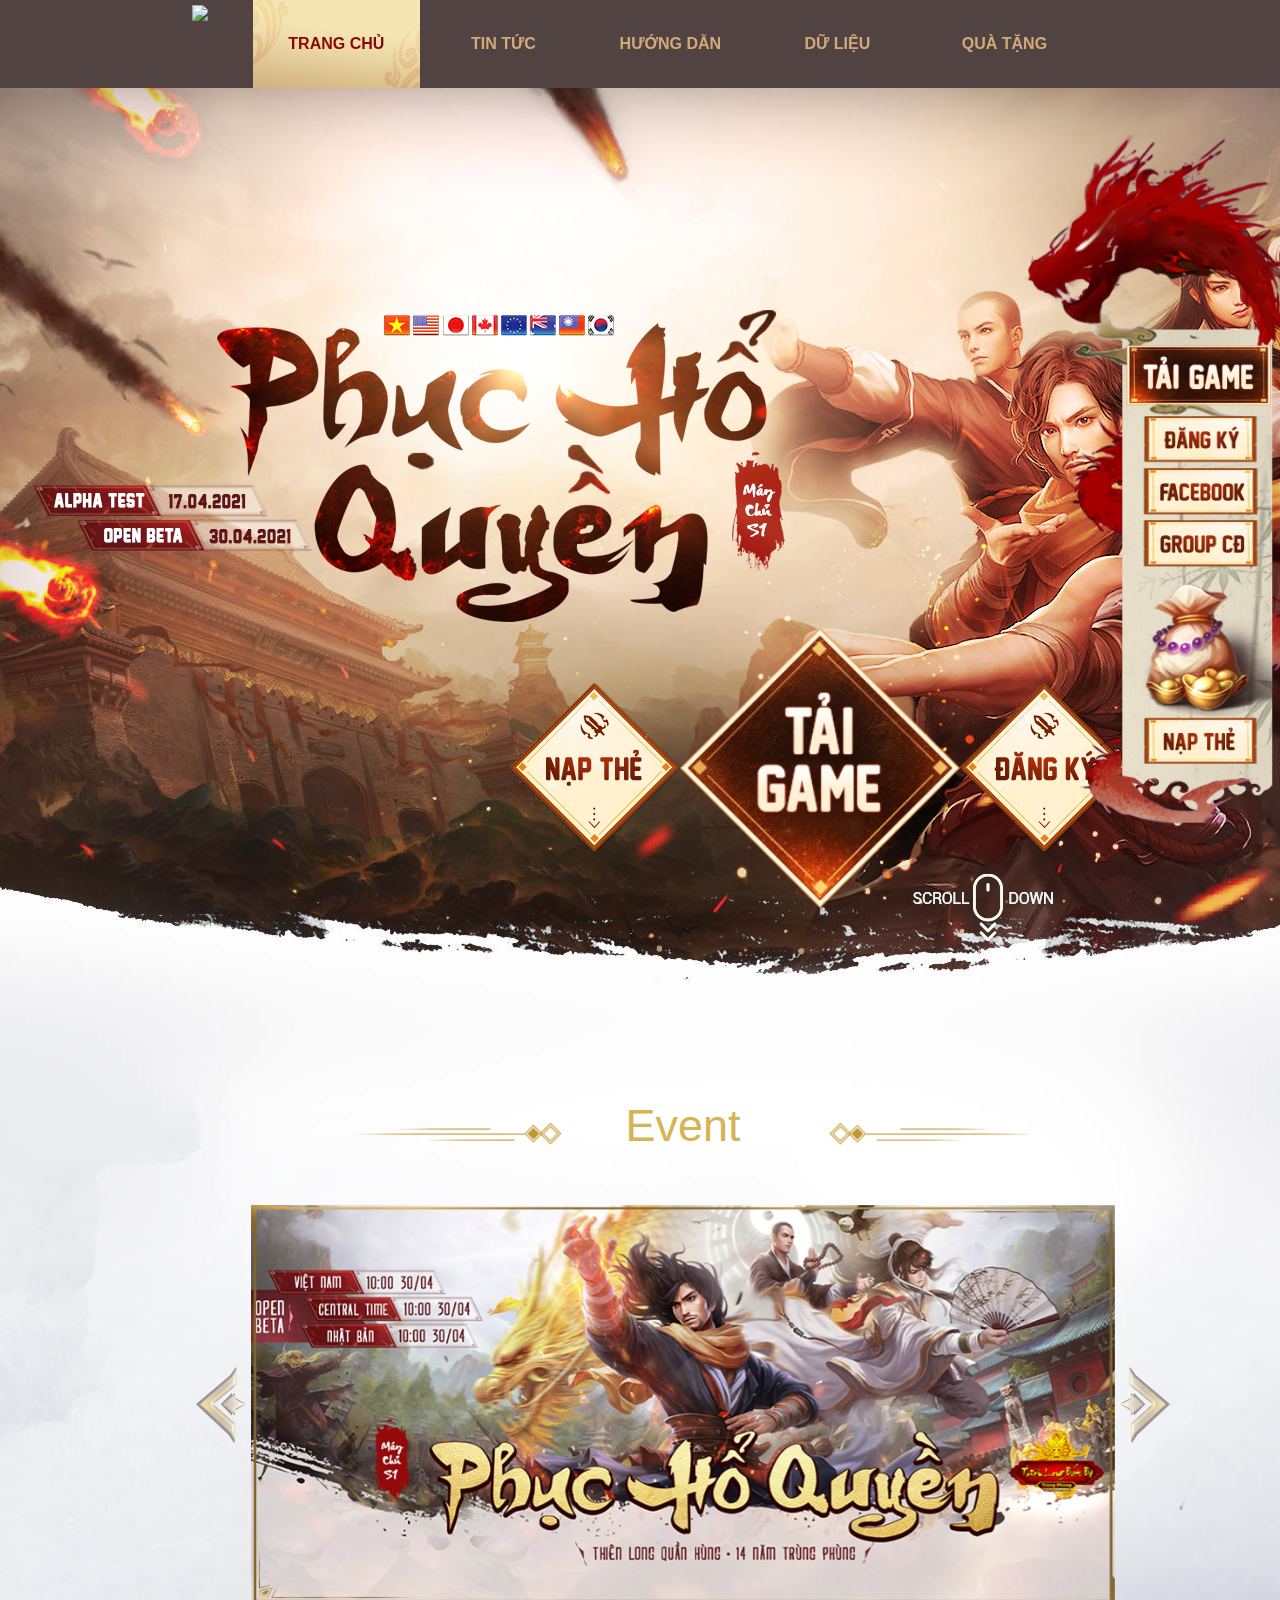
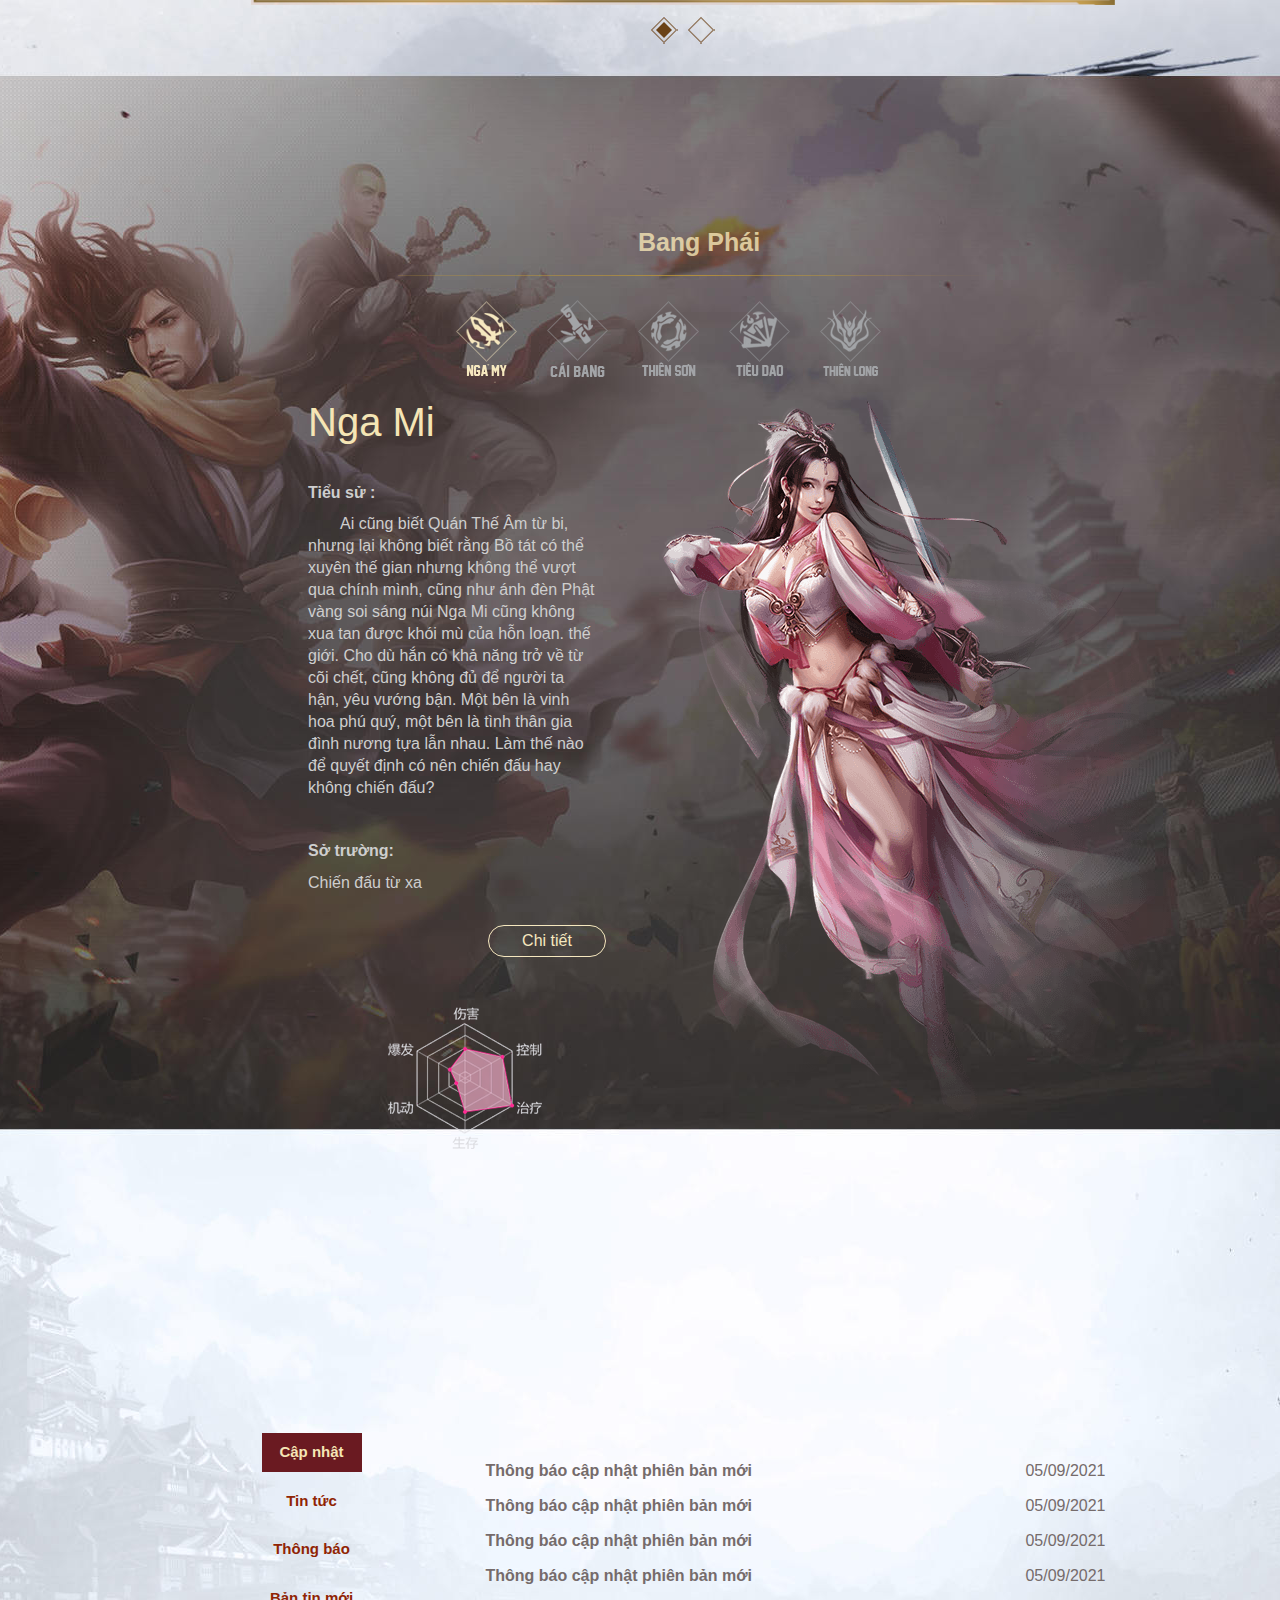
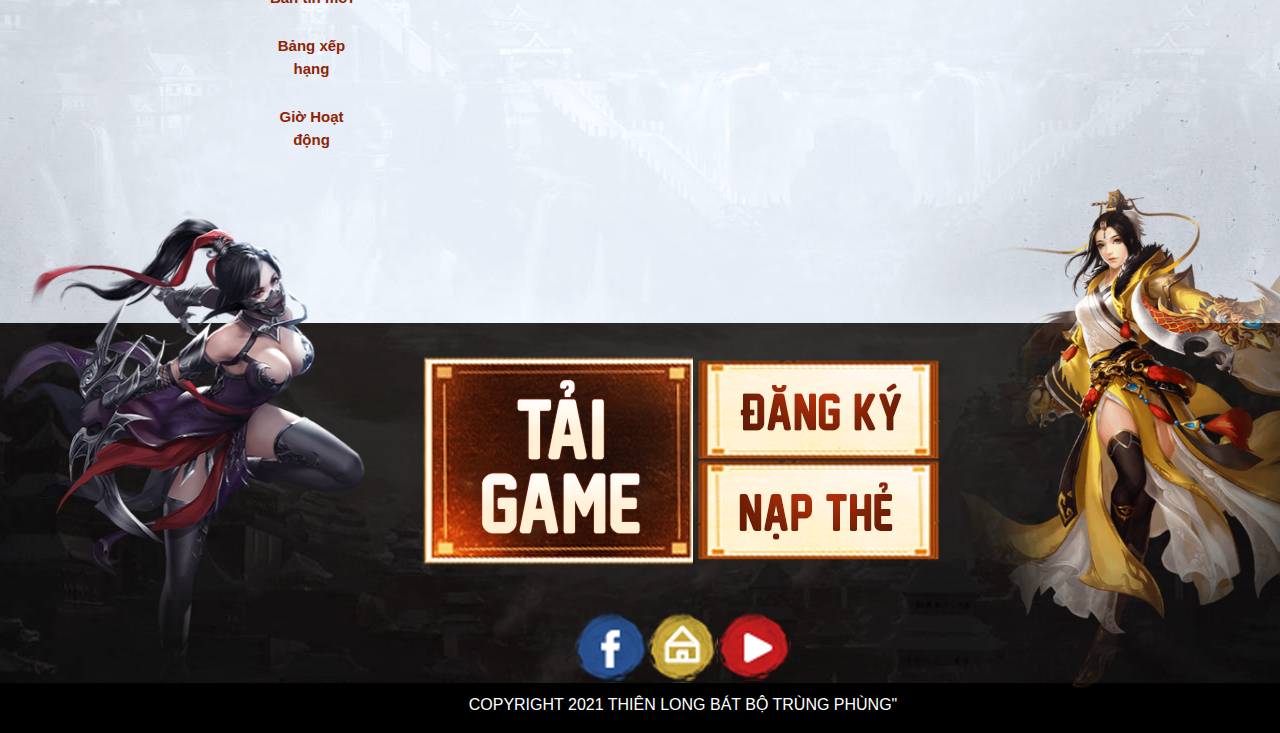
==== commit fdaab9ad: "fix" ====
--- a/index.html
+++ b/index.html
@@ -4,21 +4,27 @@
 <head>
   <title>Phục Hổ Quyền</title>
   <meta charset="utf-8">
-  <meta name="viewport" content="width=device-width, initial-scale=1">
+  <meta name="viewport"
+        content="width=device-width, initial-scale=1">
 
   <script src="https://code.jquery.com/jquery-3.6.0.min.js"
-    integrity="sha256-/xUj+3OJU5yExlq6GSYGSHk7tPXikynS7ogEvDej/m4=" crossorigin="anonymous"></script>
+          integrity="sha256-/xUj+3OJU5yExlq6GSYGSHk7tPXikynS7ogEvDej/m4="
+          crossorigin="anonymous"></script>
 
   <script src="./js/index.js"></script>
 
-  <link rel="stylesheet" href="https://maxcdn.bootstrapcdn.com/bootstrap/4.0.0/css/bootstrap.min.css"
-    integrity="sha384-Gn5384xqQ1aoWXA+058RXPxPg6fy4IWvTNh0E263XmFcJlSAwiGgFAW/dAiS6JXm" crossorigin="anonymous">
+  <link rel="stylesheet"
+        href="https://maxcdn.bootstrapcdn.com/bootstrap/4.0.0/css/bootstrap.min.css"
+        integrity="sha384-Gn5384xqQ1aoWXA+058RXPxPg6fy4IWvTNh0E263XmFcJlSAwiGgFAW/dAiS6JXm"
+        crossorigin="anonymous">
   <script src="https://maxcdn.bootstrapcdn.com/bootstrap/4.0.0/js/bootstrap.min.js"
-    integrity="sha384-JZR6Spejh4U02d8jOt6vLEHfe/JQGiRRSQQxSfFWpi1MquVdAyjUar5+76PVCmYl"
-    crossorigin="anonymous"></script>
-
-  <link rel="stylesheet" href="./css/site.css">
-  <link rel="stylesheet" href="./css/index.css">
+          integrity="sha384-JZR6Spejh4U02d8jOt6vLEHfe/JQGiRRSQQxSfFWpi1MquVdAyjUar5+76PVCmYl"
+          crossorigin="anonymous"></script>
+
+  <link rel="stylesheet"
+        href="./css/site.css">
+  <link rel="stylesheet"
+        href="./css/index.css">
 </head>
 
 <body>
@@ -45,61 +51,36 @@
         Hướng dẫn
       </div>
       <div class="header__menu__item text-uppercase">
-        Tài khoản
+        Dữ liệu
       </div>
       <div class="header__menu__item text-uppercase">
-        Fanpage
+        Quà tặng
       </div>
     </div>
   </div>
   <!--/Header-->
-  <div>
-    <div class="home-container">
-      <!--Download right side-->
-
-      <div class="download-box">
-        <div class="btn-action napthe"></div>
-        <div class="btn-action taigame"></div>
-        <div class="btn-action dangky"></div>
-      </div>
-
-      <div id="scroll-btn" class="scroll-btn"></div>
-      <div style="height: 5px;"></div>
-
-      <div class="righ-side-bar">
-        <!-- <button class="btn-rightside btn-dangky">Đăng ký</button> -->
-        <div class=" btn-action taigame"></div>
-        <div class="dangky btn-action"></div>
-        <div class="facebook btn-action"></div>
-        <div class="group btn-action"></div>
-        <div class="napthe btn-action"></div>
-        <div class="toggle toggle-close"></div>
-      </div>
-      <div class="btn-video-play video-btn" data-toggle="modal" data-src="https://www.youtube.com/embed/UgRPzcp9mhE"
-        data-target="#myModal">
-        <img src="./img/video-play.png">
-      </div>
-
-      <div class="modal fade" id="myModal" tabindex="-1" role="dialog" aria-labelledby="exampleModalLabel"
-        aria-hidden="true">
-        <div class="modal-dialog" role="document">
-          <div class="modal-content">
-            <div class="modal-body">
-
-              <button type="button" class="close" data-dismiss="modal" aria-label="Close">
-                <span aria-hidden="true">&times;</span>
-              </button>
-              <!-- 16:9 aspect ratio -->
-              <div class="embed-responsive embed-responsive-16by9">
-                <iframe class="embed-responsive-item" src="" id="video" allowscriptaccess="always"
-                  allow="autoplay"></iframe>
-              </div>
-            </div>
-          </div>
-        </div>
-      </div>
-      <!--/Download right side-->
-      <!-- <div class="part1">
+
+  <div class="home-container">
+    <!--Download right side-->
+
+    <div class="download-box">
+      <div class="btn-action napthe"></div>
+      <div class="btn-action taigame"></div>
+      <div class="btn-action dangky"></div>
+    </div>
+
+    <div class="scroll-btn"></div>
+    <div style="height: 5px;"></div>
+
+    <div class="righ-side-bar">
+      <div class=" btn-action taigame"></div>
+      <div class="dangky btn-action"></div>
+      <div class="facebook btn-action"></div>
+      <div class="group btn-action"></div>
+      <div class="napthe btn-action"></div>
+    </div>
+    <!--/Download right side-->
+    <!-- <div class="part1">
       <div class="row">
         <div class="d-flex header-menu">
           <div class="offset-md-3"></div>
@@ -115,382 +96,440 @@
     </div> -->
 
 
-      <div id="partNews" class="partNews">
-        <div class="section-header">
-        </div>
-
-        <div id="carouselExampleIndicators" class="carousel slide" data-ride="carousel">
-          <ol class="carousel-indicators">
-            <li data-target="#carouselExampleIndicators" data-slide-to="0" class="active"></li>
-            <li data-target="#carouselExampleIndicators" data-slide-to="1"></li>
-            <!--  <li data-target="#carouselExampleIndicators"
+    <div class="partNews">
+      <div class="section-header-with-hr">
+        <h2 class="title">Event</h2>
+      </div>
+
+      <div id="carouselExampleIndicators"
+           class="carousel slide"
+           data-ride="carousel">
+        <ol class="carousel-indicators">
+          <li data-target="#carouselExampleIndicators"
+              data-slide-to="0"
+              class="active"></li>
+          <li data-target="#carouselExampleIndicators"
+              data-slide-to="1"></li>
+          <!--  <li data-target="#carouselExampleIndicators"
               data-slide-to="2"></li> -->
-          </ol>
-          <div class="carousel-inner">
-            <div class="carousel-item active">
-              <img src="https://i.ytimg.com/vi/snGzRnl1hxk/maxresdefault.jpg" alt="First slide">
-            </div>
-            <div class="carousel-item">
-              <img src="https://i.ytimg.com/vi/snGzRnl1hxk/maxresdefault.jpg" alt="Second slide">
-            </div>
-            <!--
+        </ol>
+        <div class="carousel-inner">
+          <div class="carousel-item active">
+            <img src="./img/slider-1.png"
+                 alt="First slide">
+          </div>
+          <div class="carousel-item">
+            <img src="./img/slider-1.png"
+                 alt="Second slide">
+          </div>
+          <!--
           <div class="carousel-item">
             <img src="https://i.ytimg.com/vi/snGzRnl1hxk/maxresdefault.jpg"
                  alt="Third slide">
           </div> -->
-          </div>
-          <a class="carousel-control-prev" href="#carouselExampleIndicators" role="button" data-slide="prev">
-            <span class="carousel-control-prev-icon" aria-hidden="true"></span>
-          </a>
-          <a class="carousel-control-next" href="#carouselExampleIndicators" role="button" data-slide="next">
-            <span class="carousel-control-next-icon" aria-hidden="true"></span>
-          </a>
-        </div>
-      </div>
-
-
-      <div class="part3">
-        <div class="part3__top-menu">
-          <div class="d-flex justify-content-center">
-            <div class="part3Menu menu menu1 active"></div>
-          </div>
-        </div>
-        <div class="dsBangPhai leftMenu">
-          <div class="menpai-item tieudao active" onclick="openMenuPart3BangPhai(event, 'menpai1Tab')"></div>
-          <div class="menpai-item thienlong" onclick="openMenuPart3BangPhai(event, 'menpai2Tab')"></div>
-          <div class="menpai-item minhgiao" onclick="openMenuPart3BangPhai(event, 'menpai3Tab')"></div>
-          <div class="menpai-item caibang" onclick="openMenuPart3BangPhai(event, 'menpai4Tab')"></div>
-          <div class="menpai-item ngamy" onclick="openMenuPart3BangPhai(event, 'menpai5Tab')"></div>
-          <div class="menpai-item vodang" onclick="openMenuPart3BangPhai(event, 'menpai6Tab')"></div>
-          <div class="menpai-item thieulam" onclick="openMenuPart3BangPhai(event, 'menpai7Tab')"></div>
-          <div class="menpai-item thienson" onclick="openMenuPart3BangPhai(event, 'menpai8Tab')"></div>
-          <div class="menpai-item tinhtuc" onclick="openMenuPart3BangPhai(event, 'menpai9Tab')"></div>
-        </div>
-        <div id="menpai" class="content menpai">
-          <div class="tab">
-            <div id="menpai5Tab" class="menpai5Tab tabContent d__none">
-              <h3>Nga Mi </h3>
-              <div class="intro">
-                <span class="subTitle1">Đặc sắc võ học:</span>
-                <p class="describe">Xưa nay, Nga My phái trứ danh với thuật trị liệu, biệt tài cải tử hoàn sinh, địa vị giang hồ khó ai thay thế được. Võ học Nga My trác tuyệt muôn phần, chưởng pháp cương nhu hài hòa song đầy uy lực, kiếm chiêu đẹp tự hoa rơi, ảo diệu nhưng chiêu số đôi lúc nhẫn tâm tuyệt diệt</p>
-                <span class="subTitle2">Chiêu thức:</span>
-                <p class="tz">Nội công tầm xa, hỗ trợ hồi máu và hồi sinh cho đồng đội</p>
-              </div>
-              <img class="person" src="./img/emeiPerson.png">
+        </div>
+        <a class="carousel-control-prev"
+           href="#carouselExampleIndicators"
+           role="button"
+           data-slide="prev">
+          <span class="carousel-control-prev-icon"
+                aria-hidden="true"></span>
+        </a>
+        <a class="carousel-control-next"
+           href="#carouselExampleIndicators"
+           role="button"
+           data-slide="next">
+          <span class="carousel-control-next-icon"
+                aria-hidden="true"></span>
+        </a>
+      </div>
+    </div>
+
+
+    <div class="part3">
+      <div class="part3__top-menu">
+        <div class="d-flex justify-content-center">
+          <div class="part3Menu menu menu1 active"
+               onclick="openMenuPart3(event, 'menpai')">Bang Phái</div>
+        </div>
+        <div class="line"></div>
+      </div>
+      <div class="dsBangPhai leftMenu">
+        <div class="menpai-item menpai1 active"
+             onclick="openMenuPart3BangPhai(event, 'menpai1Tab')"></div>
+        <div class="menpai-item menpai2"
+             onclick="openMenuPart3BangPhai(event, 'menpai2Tab')"></div>
+        <div class="menpai-item menpai3"
+             onclick="openMenuPart3BangPhai(event, 'menpai3Tab')"></div>
+        <div class="menpai-item menpai4"
+             onclick="openMenuPart3BangPhai(event, 'menpai4Tab')"></div>
+        <div class="menpai-item menpai5"
+             onclick="openMenuPart3BangPhai(event, 'menpai5Tab')"></div>
+      </div>
+      <!-- <ul class="leftMenu">
+        <li class="menpai-item menpai1 active"
+            onclick="openMenuPart3BangPhai(event, 'menpai1Tab')"></li>
+        <li class="menpai-item menpai2"
+            onclick="openMenuPart3BangPhai(event, 'menpai2Tab')"></li>
+        <li class="menpai-item menpai3"
+            onclick="openMenuPart3BangPhai(event, 'menpai3Tab')"></li>
+        <li class="menpai-item menpai4"
+            onclick="openMenuPart3BangPhai(event, 'menpai4Tab')"></li>
+        <li class="menpai-item menpai5"
+            onclick="openMenuPart3BangPhai(event, 'menpai5Tab')"></li>
+      </ul> -->
+      <div id="menpai"
+           class="content menpai">
+        <div class="tab">
+          <div id="menpai1Tab"
+               class="menpai1Tab tabContent">
+            <h3>Nga Mi </h3>
+            <div class="intro">
+              <span class="subTitle1">Tiểu sử :</span>
+              <p class="describe">Ai cũng biết Quán Thế Âm từ bi, nhưng lại không biết rằng Bồ tát có thể xuyên thế gian
+                nhưng không thể vượt qua chính mình, cũng như ánh đèn Phật vàng soi sáng núi Nga Mi cũng không xua tan
+                được khói mù của hỗn loạn. thế giới. Cho dù hắn có khả năng trở về từ cõi chết, cũng không đủ để người
+                ta
+                hận, yêu vướng bận. Một bên là vinh hoa phú quý, một bên là tình thân gia đình nương tựa lẫn nhau. Làm
+                thế
+                nào để quyết định có nên chiến đấu hay không chiến đấu?</p>
+              <span class="subTitle2">Sở trường:</span>
+              <p class="tz">Chiến đấu từ xa </p>
             </div>
-            <div id="menpai4Tab" class="menpai4Tab tabContent d__none">
-              <h3>Cái Bang</h3>
-              <div class="intro">
-                <span class="subTitle1">Đặc sắc võ học:</span>
-                <p class="describe">Cái Bang sở trường chiêu thức cận chiến , kình lực kinh thiên động địa. 18 thức chưởng pháp uy lực bài sơn đảo hải và bộ bổng pháp biến hóa đã giúp Cái Bang khẳng định đại danh trong giang hồ. Nhắc đến Cái Bang là nhắc đến anh hùng trượng nghĩa, khí khái vô song.
-                </p>
-                <span class="subTitle2">Chiêu thức:</span>
-                <p class="tz">Độc công cận chiến, nhiều kỹ năng sát thương ngoại công quần thể</p>
-              </div>
-              <img class="person" src="./img/gaibangPerson.png">
-
+            <a class="mpMore">Chi tiết</a>
+            <img class="skill"
+                 src="./img/emSkill.png">
+            <img class="person"
+                 src="./img/emPerson.png">
+          </div>
+          <div id="menpai2Tab"
+               class="menpai2Tab tabContent d__none">
+            <h3>Cái Bang</h3>
+            <div class="intro">
+              <span class="subTitle1">Tiểu sử :</span>
+              <p class="describe">Vào thời Bắc Tống, băng đảng võ lâm đầu tiên ở đồng bằng Trung Tâm, băng nhóm ăn mày
+                chia bánh lái khắp đất nước, hàng trăm nghìn đệ tử dưới trướng. Các anh hùng của đồng bằng Trung Bộ chỉ
+                biết nhìn vào thủ lĩnh của băng đảng ăn xin. Đó là kiểu cảnh gì vậy? Ai có thể ngờ rằng một âm mưu 30
+                năm
+                trước đã tiêu diệt không chỉ Qiao Feng, mà còn cả băng đảng ăn mày ngày nay. Bai Shijing, đó chỉ là một
+                nhân vật phản diện, Zhuang Juxian, chỉ là một con rối. Trước tình hình danh tiếng của băng nhóm ngày
+                càng
+                giảm sút và võ lâm Đồng bằng Trung tâm bị tàn phá, băng nhóm đầu tiên trên thế giới sẽ làm thế nào để
+                tái
+                hiện lại ánh hào quang trước đây?
+              </p>
+              <span class="subTitle2">Sở trường :</span>
+              <p class="tz">Cận chiến </p>
             </div>
-            <div id="menpai8Tab" class="menpai8Tab tabContent d__none">
-              <h3>Thiên Sơn</h3>
-              <div class="intro">
-                <span class="subTitle1">Đặc sắc võ học:</span>
-                <p class="describe">Thiên Sơn phái dụng bóng đêm làm sở trường để xuất chiêu với lực chí mạng cực cao, dễ dàng khiến kẻ địch hồn siêu phách tán. Chưởng pháp Thiên Sơn mười phần quái dị, kết hợp với yếu quyết điểm huyệt độc môn tạo nên liên chiêu vô cùng nan giải.
-                </p>
-                <span class="subTitle2">Chiêu thức:</span>
-                <p class="tz">Băng công cận chiến, kèm theo các kỹ năng điểm huyệt và ẩn thân cho cá nhân lẫn đồng đội</p>
-              </div>
-              <img class="person" src="./img/tsPerson.png">
+            <a class="mpMore">Chi tiết</a>
+            <img class="skill"
+                 src="./img/gbSkill.png">
+            <img class="person"
+                 src="./img/gbPerson.png">
+
+          </div>
+          <div id="menpai3Tab"
+               class="menpai3Tab tabContent d__none">
+            <h3>Thiên Sơn</h3>
+            <div class="intro">
+              <span class="subTitle1">Tiểu sử :</span>
+              <p class="describe">Mọi người ca ngợi người đứng đầu hiện tại của núi Thiên Sơn, Xuzhu, vì lòng từ bi của
+                ông, nhưng họ thường quên quá khứ của Cung điện Lingjiu. Ngày nay họ vẫn là chủ nhân của Ba mươi sáu
+                động
+                và Bảy mươi hai đảo. Trên tay họ vẫn nắm trong tay lá bùa sinh tử mà ai nghe cũng biết. Đằng sau họ là
+                thế
+                lực của toàn bộ Vương triều Xixia, Tongma không còn nữa, nhưng Thiên Sơn lại có một truyền thuyết mới.
+              </p>
+              <span class="subTitle2">Sở trường :</span>
+              <p class="tz">Sát thủ</p>
             </div>
-            <div id="menpai1Tab" class="menpai1Tab tabContent">
-              <h3>Tiêu Dao</h3>
-              <div class="intro">
-                <span class="subTitle1">Đặc sắc võ học:</span>
-                <p class="describe">Đệ tử Tiêu Dao nổi tiếng với sự tự do phóng khoáng, thân pháp xuất thần nhập quỷ, tinh thông thuật kỳ môn độn giáp. Trên chiến trận, Tiêu Dao luôn đóng vai trò quan trọng vì hiệu quả sát thương cực kỳ cao. Chiêu thức biến ảo sẽ giúp tổ đội chiếm thế thượng phong, thay đổi cục diện trong chớp mắt.
-                </p>
-                <span class="subTitle2">Chiêu thức:</span>
-                <p class="tz">Kỹ năng mở rộng sát thương kèm đặt bẫy gây nhiều trạng thái bất lợi cho đối thủ</p>
-              </div>
-              <img class="person" src="./img/xyPerson.png">
+            <a class="mpMore">Chi tiết</a>
+            <img class="skill"
+                 src="./img/tsSkill.png">
+            <img class="person"
+                 src="./img/tsPerson.png">
+          </div>
+          <div id="menpai4Tab"
+               class="menpai4Tab tabContent d__none">
+            <h3>Tiêu Dao</h3>
+            <div class="intro">
+              <span class="subTitle1">Tiểu sử :</span>
+              <p class="describe">Thế giới không nhân từ, và mọi thứ đều là một con chó. Hong Chen hạnh phúc, cuộc đời
+                ngắn ngủi, chẳng lẽ suốt đời vướng bận bởi những chuyện trần tục sao? Vì vậy, có việc ông Congbian không
+                yêu cầu các vấn đề thế giới, và sự hấp tấp của tám người bạn của Hangu. Tuy nhiên, thời gian đã thay đổi
+                và thế giới cũng thay đổi, trong thời buổi khó khăn, có mấy ai có thể thực sự tự do và dễ dàng? Động
+                Lingbo dưới lũy tre kỳ ảo không còn là thiên đường của quá khứ.
+              </p>
+              <span class="subTitle2">Sở trường :</span>
+              <p class="tz">Từ xa</p>
             </div>
-            <div id="menpai2Tab" class="menpai2Tab tabContent d__none">
-              <h3>Thiên Long</h3>
-              <div class="intro">
-                <span class="subTitle1">Đặc sắc võ học:</span>
-                <p class="describe">Võ học Thiên Long phái thấm nhuần tinh thần Phật học trong từng tuyệt kỹ và được hoàng tộc họ Đoàn truyền từ đời này sang đời khác. Đệ tử Thiên Long song tu nội công lẫn ngoại công, sở trường dùng kiếm khí, vừa gây sát thương vô hình vừa phong tỏa huyệt đạo khiến kẻ địch khó lòng tẩu thoát.
-                </p>
-                <span class="subTitle2">Chiêu thức:</span>
-                <p class="tz">Tấn công tầm xa, phát huy tối đa toàn bộ nội ngoại công và sát thương thuộc tính</p>
-              </div>
-              <img class="person" src="./img/tlPerson.png">
+            <a class="mpMore">Chi tiết</a>
+            <img class="skill"
+                 src="./img/xySkill.png">
+            <img class="person"
+                 src="./img/xyPerson.png">
+          </div>
+          <div id="menpai5Tab"
+               class="menpai5Tab tabContent d__none">
+            <h3>Thiên Long</h3>
+            <div class="intro">
+              <span class="subTitle1">Tiểu sử :</span>
+              <p class="describe">Tuyết phủ trên núi Cangshan, Jiaojiao Erhai và mặt trăng. Đã quá lâu cho một góc bình
+                yên, và dường như nó đã phải như vậy từ rất lâu rồi. Tuy nhiên, kỵ binh sắt của quân đội Liao, hàng ngàn
+                dặm, sắp sửa vượt qua thời nhà Tống. Môi chết và răng lạnh. Hành trình tiến lên phía bắc để viện trợ cho
+                nhà Tống đã diễn ra không hề chậm trễ. Để mọi người trong thiên hạ thấy rằng các đệ tử của Thiên Long
+                vương quốc Nam Chiếu cũng là những kẻ có máu mặt, có trách nhiệm!
+              </p>
+              <span class="subTitle2">Sở trường :</span>
+              <p class="tz">Từ xa</p>
             </div>
-            <div id="menpai3Tab" class="menpai3Tab tabContent d__none">
-              <h3>Minh giáo</h3>
-              <div class="intro">
-                <span class="subTitle1">Đặc sắc võ học:</span>
-                <p class="describe">Minh Giáo khởi nguồn từ Ba Tư, võ học khác biệt với võ lâm Trung Nguyên, kỳ dị, khó hóa giải. Minh Giáo phải dùng niềm tin thánh hỏa chuyển hóa sức mạnh bạo phát, thế đánh tựa lửa đốt cháy đấu trường, người tầm thường không thể nào né tránh được.
-                </p>
-                <span class="subTitle2">Chiêu thức:</span>
-                <p class="tz">Hỏa công cận chiến cực mạnh, sát thương ngoại công cực lớn, thời gian hồi chiêu nhanh</p>
-              </div>
-              <img class="person" src="./img/minhgiaoPerson.png">
-            </div>
-            <div id="menpai6Tab" class="menpai6Tab tabContent d__none">
-              <h3>Võ đang</h3>
-              <div class="intro">
-                <span class="subTitle1">Đặc sắc võ học:</span>
-                <p class="describe">Võ học Võ Đang lấy đạo pháp làm chính, dùng nhu chế cương, tinh vi xảo diệu. Nội công Võ Đang phái đã đạt cảnh giới thượng thừa, đứng đầu thiên hạ. Thân pháp Võ Đang lại càng lợi hại, uyển chuyển, linh hoạt, chớp mắt đã nắm lĩnh vị trí trọng yếu, xoay quanh thế cuộc!
-                </p>
-                <span class="subTitle2">Chiêu thức:</span>
-                <p class="tz">Sát thương nội công tầm xa cực mạnh, kèm theo tuyệt kỹ dùng khí để tiêu trừ sát thương.</p>
-              </div>
-              <img class="person" src="./img/vodangPerson.png">
-            </div>
-            <div id="menpai7Tab" class="menpai7Tab tabContent d__none">
-              <h3>Thiếu Lâm</h3>
-              <div class="intro">
-                <span class="subTitle1">Đặc sắc võ học:</span>
-                <p class="describe">Trong mấy trăm năm tồn tại kể từ khi lập phái, Thiếu Lâm lưu truyền võ học vô thượng cùng tinh thần phật pháp đại từ đại bi, xả thân vì chúng sinh, khiến cho quần hùng vô cùng kính phục. Đệ tử Thiếu Lâm tu luyện thuần ngoại công, thể hình khôi vĩ, chiêu thức cương mãnh, luôn xông pha đi đầu.
-                </p>
-                <span class="subTitle2">Chiêu thức:</span>
-                <p class="tz">Huyền công cận chiến, tư chất thể lực và ngoại thủ cao</p>
-              </div>
-              <img class="person" src="./img/thieulamPerson.png">
-            </div>
-            <div id="menpai9Tab" class="menpai9Tab tabContent d__none">
-              <h3>Tinh Túc</h3>
-              <div class="intro">
-                <span class="subTitle1">Đặc sắc võ học:</span>
-                <p class="describe">Thuật dùng độc của đệ tử Tinh Túc đạt đến cảnh giới xuất thần nhập hóa, vì vậy võ lâm Trung Nguyên xem họ là bàng môn tà đạo. Nhưng thực tế Độc Thuật không chỉ tạo sát thương cao mà còn giúp đệ tử Tinh Túc khống chế tốt cuộc chiến.
-                </p>
-                <span class="subTitle2">Chiêu thức:</span>
-                <p class="tz">Sát thương gây trúng độc cho đối thủ, nội công tầm xa cực lớn, nhiều kỹ năng sát thương diện rộng</p>
-              </div>
-              <img class="person" src="./img/tinhtucPerson.png">
-            </div>
-          </div>
-        </div>
-      </div>
-      <div class="part2">
-        <h2 class="title"></h2>
-        <div class="panel2">
-          <div class="menu-wrapper">
-            <ul class="newsMenu">
-              <li class="tablinks active" onclick="openMenuPart2(event,'capnhat')">Cập nhật</li>
-              <li class="tablinks" onclick="openMenuPart2(event, 'tintuc')">Tin tức</li>
-              <li class="tablinks" onclick="openMenuPart2(event, 'thongbao')">Thông báo</li>
-              <li class="tablinks" onclick="openMenuPart2(event, 'bantinmoi')">Bản tin mới</li>
-
-              <li class="tablinks large" onclick="openMenuPart2(event, 'bangxephang')">Bảng xếp hạng</li>
-
-              <li class="tablinks large" onclick="openMenuPart2(event, 'giohoatdong')">Giờ Hoạt động</li>
-            </ul>
-          </div>
-          <div id="capnhat" class="list-content">
-            <ul>
-              <li>
-                <a href="#">
-                  <span class="content-item__name">Thông báo cập nhật phiên bản mới </span>
-                  <span class="content-item__date">05/09/2021</span>
-                </a>
-              </li>
-              <li>
-                <a href="#">
-                  <span class="content-item__name">Thông báo cập nhật phiên bản mới </span>
-                  <span class="content-item__date">05/09/2021</span>
-                </a>
-              </li>
-              <li>
-                <a href="#">
-                  <span class="content-item__name">Thông báo cập nhật phiên bản mới </span>
-                  <span class="content-item__date">05/09/2021</span>
-                </a>
-              </li>
-              <li>
-                <a href="#">
-                  <span class="content-item__name">Thông báo cập nhật phiên bản mới </span>
-                  <span class="content-item__date">05/09/2021</span>
-                </a>
-              </li>
-            </ul>
-          </div>
-          <div id="tintuc" class="list-content d__none">
-            <ul>
-              <li>
-                <a href="#">
-                  <span class="content-item__name">Đại hội võ lâm - Công thành chiến </span>
-                  <span class="content-item__date">05/09/2021</span>
-                </a>
-              </li>
-              <li>
-                <a href="#">
-                  <span class="content-item__name">Xuất hiện minh chủ võ lâm </span>
-                  <span class="content-item__date">05/09/2021</span>
-                </a>
-              </li>
-              <li>
-                <a href="#">
-                  <span class="content-item__name">Sự kiện vân tiêu </span>
-                  <span class="content-item__date">05/09/2021</span>
-                </a>
-              </li>
-              <li>
-                <a href="#">
-                  <span class="content-item__name">Sự kiện chiến trận Đa Bang </span>
-                  <span class="content-item__date">05/09/2021</span>
-                </a>
-              </li>
-            </ul>
-          </div>
-          <div id="thongbao" class="list-content d__none">
-            <ul>
-              <li>
-                <a href="#">
-                  <span class="content-item__name">Xử phạt tài khoản gian lận lần 1</span>
-                  <span class="content-item__date">05/09/2021</span>
-                </a>
-              </li>
-              <li>
-                <a href="#">
-                  <span class="content-item__name">Xử phạt tài khoản gian lận lần 1</span>
-                  <span class="content-item__date">05/09/2021</span>
-                </a>
-              </li>
-              <li>
-                <a href="#">
-                  <span class="content-item__name">Xử phạt tài khoản gian lận lần 1</span>
-                  <span class="content-item__date">05/09/2021</span>
-                </a>
-              </li>
-              <li>
-                <a href="#">
-                  <span class="content-item__name">Xử phạt tài khoản gian lận lần 1</span>
-                  <span class="content-item__date">05/09/2021</span>
-                </a>
-              </li>
-            </ul>
-          </div>
-          <div id="bantinmoi" class="list-content d__none">
-            <ul>
-              <li>
-                <a href="#">
-                  <span class="content-item__name">Bản tin mới </span>
-                  <span class="content-item__date">05/09/2021</span>
-                </a>
-              </li>
-              <li>
-                <a href="#">
-                  <span class="content-item__name">Bản tin mới </span>
-                  <span class="content-item__date">05/09/2021</span>
-                </a>
-              </li>
-              <li>
-                <a href="#">
-                  <span class="content-item__name">Bản tin mới </span>
-                  <span class="content-item__date">05/09/2021</span>
-                </a>
-              </li>
-              <li>
-                <a href="#">
-                  <span class="content-item__name">Bản tin mới </span>
-                  <span class="content-item__date">05/09/2021</span>
-                </a>
-              </li>
-            </ul>
-          </div>
-
-          <div id="bangxephang" class="list-content d__none">
-            <ul>
-              <li>
-                <a href="#">
-                  <span class="content-item__name">Bảng xếp hàng 1</span>
-                  <span class="content-item__date">05/09/2021</span>
-                </a>
-              </li>
-              <li>
-                <a href="#">
-                  <span class="content-item__name">Bảng xếp hàng 1</span>
-                  <span class="content-item__date">05/09/2021</span>
-                </a>
-              </li>
-              <li>
-                <a href="#">
-                  <span class="content-item__name">Bảng xếp hàng 1</span>
-                  <span class="content-item__date">05/09/2021</span>
-                </a>
-              </li>
-              <li>
-                <a href="#">
-                  <span class="content-item__name">Bảng xếp hàng 1</span>
-                  <span class="content-item__date">05/09/2021</span>
-                </a>
-              </li>
-            </ul>
-          </div>
-
-          <div id="giohoatdong" class="list-content d__none">
-            <ul>
-              <li>
-                <a href="#">
-                  <span class="content-item__name">Giờ hoạt động 1</span>
-                  <span class="content-item__date">05/09/2021</span>
-                </a>
-              </li>
-              <li>
-                <a href="#">
-                  <span class="content-item__name">Giờ hoạt động 1</span>
-                  <span class="content-item__date">05/09/2021</span>
-                </a>
-              </li>
-              <li>
-                <a href="#">
-                  <span class="content-item__name">Giờ hoạt động 1</span>
-                  <span class="content-item__date">05/09/2021</span>
-                </a>
-              </li>
-              <li>
-                <a href="#">
-                  <span class="content-item__name">Giờ hoạt động 1</span>
-                  <span class="content-item__date">05/09/2021</span>
-                </a>
-              </li>
-            </ul>
-          </div>
-        </div>
-      </div>
-
-      <div class="bottomWrapper">
-        <img class="person" src="./img/tsPerson.png">
-        <div class="d-flex container">
-          <div class="d-flex align-item-center">
-            <div class="taigame btn-action"></div>
-            <div>
-              <div class="dangky btn-action"></div>
-              <div class="napthe btn-action"></div>
-            </div>
-          </div>
-          <div class="d-flex justify-content-center option-icon-wrapper">
-            <div class="d-flex">
-              <div class="icon-facebook btn-action"></div>
-              <div class="icon-group btn-action"></div>
-              <div class="icon-youtube btn-action"></div>
-            </div>
-          </div>
-        </div>
-        <img class="person" src="./img/tlPerson.png">
-      </div>
-      <div class="footer">
-        <p>
-          COPYRIGHT 2021 THIÊN LONG BÁT BỘ TRÙNG PHÙNG"
-        </p>
-      </div>
+            <a class="mpMore">Chi tiết</a>
+            <img class="skill"
+                 src="./img/tlSkill.png">
+            <img class="person"
+                 src="./img/tlPerson.png">
+          </div>
+        </div>
+      </div>
+    </div>
+    <div class="part2">
+      <h2 class="title"></h2>
+      <div class="panel2">
+        <div class="menu-wrapper">
+          <ul class="newsMenu">
+            <li class="tablinks active"
+                onclick="openMenuPart2(event,'capnhat')">Cập nhật</li>
+            <li class="tablinks"
+                onclick="openMenuPart2(event, 'tintuc')">Tin tức</li>
+            <li class="tablinks"
+                onclick="openMenuPart2(event, 'thongbao')">Thông báo</li>
+            <li class="tablinks"
+                onclick="openMenuPart2(event, 'bantinmoi')">Bản tin mới</li>
+
+            <li class="tablinks"
+                onclick="openMenuPart2(event, 'bangxephang')">Bảng xếp hạng</li>
+
+            <li class="tablinks"
+                onclick="openMenuPart2(event, 'giohoatdong')">Giờ Hoạt động</li>
+          </ul>
+        </div>
+        <div id="capnhat"
+             class="list-content">
+          <ul>
+            <li>
+              <a href="#">
+                <span class="content-item__name">Thông báo cập nhật phiên bản mới </span>
+                <span class="content-item__date">05/09/2021</span>
+              </a>
+            </li>
+            <li>
+              <a href="#">
+                <span class="content-item__name">Thông báo cập nhật phiên bản mới </span>
+                <span class="content-item__date">05/09/2021</span>
+              </a>
+            </li>
+            <li>
+              <a href="#">
+                <span class="content-item__name">Thông báo cập nhật phiên bản mới </span>
+                <span class="content-item__date">05/09/2021</span>
+              </a>
+            </li>
+            <li>
+              <a href="#">
+                <span class="content-item__name">Thông báo cập nhật phiên bản mới </span>
+                <span class="content-item__date">05/09/2021</span>
+              </a>
+            </li>
+          </ul>
+        </div>
+        <div id="tintuc"
+             class="list-content d__none">
+          <ul>
+            <li>
+              <a href="#">
+                <span class="content-item__name">Đại hội võ lâm - Công thành chiến </span>
+                <span class="content-item__date">05/09/2021</span>
+              </a>
+            </li>
+            <li>
+              <a href="#">
+                <span class="content-item__name">Xuất hiện minh chủ võ lâm </span>
+                <span class="content-item__date">05/09/2021</span>
+              </a>
+            </li>
+            <li>
+              <a href="#">
+                <span class="content-item__name">Sự kiện vân tiêu </span>
+                <span class="content-item__date">05/09/2021</span>
+              </a>
+            </li>
+            <li>
+              <a href="#">
+                <span class="content-item__name">Sự kiện chiến trận Đa Bang </span>
+                <span class="content-item__date">05/09/2021</span>
+              </a>
+            </li>
+          </ul>
+        </div>
+        <div id="thongbao"
+             class="list-content d__none">
+          <ul>
+            <li>
+              <a href="#">
+                <span class="content-item__name">Xử phạt tài khoản gian lận lần 1</span>
+                <span class="content-item__date">05/09/2021</span>
+              </a>
+            </li>
+            <li>
+              <a href="#">
+                <span class="content-item__name">Xử phạt tài khoản gian lận lần 1</span>
+                <span class="content-item__date">05/09/2021</span>
+              </a>
+            </li>
+            <li>
+              <a href="#">
+                <span class="content-item__name">Xử phạt tài khoản gian lận lần 1</span>
+                <span class="content-item__date">05/09/2021</span>
+              </a>
+            </li>
+            <li>
+              <a href="#">
+                <span class="content-item__name">Xử phạt tài khoản gian lận lần 1</span>
+                <span class="content-item__date">05/09/2021</span>
+              </a>
+            </li>
+          </ul>
+        </div>
+        <div id="bantinmoi"
+             class="list-content d__none">
+          <ul>
+            <li>
+              <a href="#">
+                <span class="content-item__name">Bản tin mới </span>
+                <span class="content-item__date">05/09/2021</span>
+              </a>
+            </li>
+            <li>
+              <a href="#">
+                <span class="content-item__name">Bản tin mới </span>
+                <span class="content-item__date">05/09/2021</span>
+              </a>
+            </li>
+            <li>
+              <a href="#">
+                <span class="content-item__name">Bản tin mới </span>
+                <span class="content-item__date">05/09/2021</span>
+              </a>
+            </li>
+            <li>
+              <a href="#">
+                <span class="content-item__name">Bản tin mới </span>
+                <span class="content-item__date">05/09/2021</span>
+              </a>
+            </li>
+          </ul>
+        </div>
+
+        <div id="bangxephang"
+             class="list-content d__none">
+          <ul>
+            <li>
+              <a href="#">
+                <span class="content-item__name">Bảng xếp hàng 1</span>
+                <span class="content-item__date">05/09/2021</span>
+              </a>
+            </li>
+            <li>
+              <a href="#">
+                <span class="content-item__name">Bảng xếp hàng 1</span>
+                <span class="content-item__date">05/09/2021</span>
+              </a>
+            </li>
+            <li>
+              <a href="#">
+                <span class="content-item__name">Bảng xếp hàng 1</span>
+                <span class="content-item__date">05/09/2021</span>
+              </a>
+            </li>
+            <li>
+              <a href="#">
+                <span class="content-item__name">Bảng xếp hàng 1</span>
+                <span class="content-item__date">05/09/2021</span>
+              </a>
+            </li>
+          </ul>
+        </div>
+
+        <div id="giohoatdong"
+             class="list-content d__none">
+          <ul>
+            <li>
+              <a href="#">
+                <span class="content-item__name">Giờ hoạt động 1</span>
+                <span class="content-item__date">05/09/2021</span>
+              </a>
+            </li>
+            <li>
+              <a href="#">
+                <span class="content-item__name">Giờ hoạt động 1</span>
+                <span class="content-item__date">05/09/2021</span>
+              </a>
+            </li>
+            <li>
+              <a href="#">
+                <span class="content-item__name">Giờ hoạt động 1</span>
+                <span class="content-item__date">05/09/2021</span>
+              </a>
+            </li>
+            <li>
+              <a href="#">
+                <span class="content-item__name">Giờ hoạt động 1</span>
+                <span class="content-item__date">05/09/2021</span>
+              </a>
+            </li>
+          </ul>
+        </div>
+      </div>
+    </div>
+
+    <img class="person-bt"
+         src="./img/tsPerson.png">
+
+    <img class="person-bt"
+         style="right: 0px;"
+         src="./img/tlPerson.png">
+    <div class="bottomWrapper">
+
+      <div class="d-flex container">
+        <div class="d-flex align-item-center">
+          <div class="taigame btn-action"></div>
+          <div>
+            <div class="dangky btn-action"></div>
+            <div class="napthe btn-action"></div>
+          </div>
+        </div>
+        <div class="d-flex justify-content-center option-icon-wrapper">
+          <div class="d-flex">
+            <div class="icon-facebook btn-action"></div>
+            <div class="icon-group btn-action"></div>
+            <div class="icon-youtube btn-action"></div>
+          </div>
+        </div>
+      </div>
+
+    </div>
+    <div class="footer">
+      <p>
+        COPYRIGHT 2021 THIÊN LONG BÁT BỘ TRÙNG PHÙNG"
+      </p>
     </div>
   </div>
   </div>
 
 
   <script src="https://cdn.jsdelivr.net/npm/bootstrap@5.0.0-beta3/dist/js/bootstrap.bundle.min.js"
-    integrity="sha384-JEW9xMcG8R+pH31jmWH6WWP0WintQrMb4s7ZOdauHnUtxwoG2vI5DkLtS3qm9Ekf"
-    crossorigin="anonymous"></script>
+          integrity="sha384-JEW9xMcG8R+pH31jmWH6WWP0WintQrMb4s7ZOdauHnUtxwoG2vI5DkLtS3qm9Ekf"
+          crossorigin="anonymous"></script>
   <script>
     document.addEventListener('DOMContentLoaded', function () {
       // new Splide('.splide').mount();
--- a/css/site.css
+++ b/css/site.css
@@ -1,5 +1,9 @@
 li {
   list-style: none;
+}
+
+img {
+  max-width: 100%;
 }
 
 .page-container {
@@ -20,10 +24,10 @@
   display: -webkit-box;
   display: -ms-flexbox;
   display: flex;
-  position: fixed;
+  position: -webkit-sticky;
+  position: sticky;
   top: 0;
   z-index: 1;
-  width: 100%;
 }
 
 .header .header-logo {
@@ -131,27 +135,21 @@
   font-size: 15px;
   font-weight: bold;
   color: #902404;
-  margin: 8px 0;
+  margin: 10px 0;
   text-align: center;
   cursor: pointer;
   list-style: none;
   padding: 8px;
-  height: 45px;
 }
 
 .menu-wrapper .newsMenu li:hover {
   color: #f5e5b5 !important;
-  background: url("../img/newsHover.jpg");
-}
-
-.menu-wrapper .newsMenu li.large {
-  height: 55px;
-  background-size: cover;
+  background-color: #6a1a21;
 }
 
 li.active {
   color: #f5e5b5 !important;
-  background: url("../img/newsHover.jpg");
+  background-color: #6a1a21;
 }
 
 .list-content {
@@ -288,7 +286,7 @@
   background-image: url("../img/taigame-right.png");
   background-size: cover;
   position: relative;
-  top: 200px;
+  top: 210px;
   left: -9px;
 }
 
@@ -298,7 +296,7 @@
   background-image: url("../img/dangky-right.png");
   position: relative;
   background-size: cover;
-  top: 250px;
+  top: 220px;
   left: -22px;
 }
 
@@ -308,7 +306,7 @@
   background-image: url("../img/facebook.png");
   position: relative;
   background-size: cover;
-  top: 260px;
+  top: 225px;
   left: -22px;
 }
 
@@ -318,7 +316,7 @@
   background-image: url("../img/group-cd.png");
   position: relative;
   background-size: cover;
-  top: 270px;
+  top: 230px;
   left: -22px;
 }
 
@@ -328,24 +326,8 @@
   background-image: url("../img/napthe-right.png");
   position: relative;
   background-size: cover;
-  top: 400px;
+  top: 380px;
   left: -22px;
-}
-
-.righ-side-bar .toggle {
-  width: 51px;
-  height: 49px;
-  position: absolute;
-  top: 180px;
-  left: 35px;
-}
-
-.righ-side-bar .toggle-open {
-  background: url("../img/right-menu-open.png") no-repeat;
-}
-
-.righ-side-bar .toggle-close {
-  background: url("../img/right-menu-close.png") no-repeat;
 }
 
 .btn-rightside {
@@ -440,6 +422,7 @@
   -webkit-box-pack: center;
       -ms-flex-pack: center;
           justify-content: center;
+  margin-top: 50px;
   -webkit-box-orient: vertical;
   -webkit-box-direction: normal;
       -ms-flex-direction: column;
@@ -583,7 +566,7 @@
 }
 
 .footer {
-  height: 150px;
+  height: 50px;
   background-color: #000000;
   display: -webkit-box;
   display: -ms-flexbox;
@@ -678,13 +661,15 @@
 .bottomWrapper .taigame {
   background-image: url("../img/btm-bt-taigame.png");
   width: 270px;
-  height: 212px;
+  height: 209px;
+  cursor: pointer;
 }
 
 .bottomWrapper .dangky {
   background-image: url("../img/btm-bt-dangky.png");
   width: 250px;
   height: 100px;
+  cursor: pointer;
 }
 
 .bottomWrapper .napthe {
@@ -729,12 +714,18 @@
   background-position: 0 100%;
 }
 
-.btn-video-play {
+.btn-action {
+  cursor: pointer;
+}
+
+.person-bt {
   position: absolute;
-  width: 65px;
-  height: 65px;
-  top: 480px;
-  left: 62%;
-  cursor: pointer;
+  z-index: 99;
+  height: 500px;
+  margin-top: -80px;
+}
+
+.align-item-center {
+  margin: auto;
 }
 /*# sourceMappingURL=site.css.map */--- a/css/index.css
+++ b/css/index.css
@@ -43,8 +43,8 @@
 .home-container .download-box .taigame {
   background-image: url("../img/tai.png");
   background-size: cover;
-  width: 242px;
-  height: 242px;
+  width: 280px;
+  height: 280px;
 }
 
 .home-container .scroll-btn {
@@ -54,24 +54,6 @@
   position: absolute;
   top: 780px;
   left: 910px;
-  -webkit-transform: translateY(30px);
-          transform: translateY(30px);
-  -webkit-animation: scroll .4s infinite;
-          animation: scroll .4s infinite;
-}
-
-@-webkit-keyframes scroll {
-  100% {
-    -webkit-transform: translateY(50px);
-            transform: translateY(50px);
-  }
-}
-
-@keyframes scroll {
-  100% {
-    -webkit-transform: translateY(50px);
-            transform: translateY(50px);
-  }
 }
 
 .part3 {
@@ -147,7 +129,7 @@
 }
 
 .part3 .menpai .tab .tabContent h3 {
-  font-size: 58px;
+  font-size: 40px;
   color: #f5e5b5;
 }
 
@@ -282,31 +264,25 @@
       -ms-flex-pack: center;
           justify-content: center;
   margin-bottom: 20px;
-  width: -webkit-fit-content;
-  width: -moz-fit-content;
-  width: fit-content;
-  margin-left: auto;
-  margin-right: auto;
-  padding-left: 85px;
 }
 
 .part3 .dsBangPhai .menpai-item {
   width: 61px;
   height: 132px;
-  margin-right: 45px;
+  margin-right: 30px;
   cursor: pointer;
 }
 
 .part3Menu {
-  background: url(https://tlm.wan.com/gw/images/panel2.png) no-repeat;
-  width: 100% !important;
-  height: 48px;
+  color: white;
+  opacity: 0.8;
 }
 
 .part3__top-menu {
-  width: 975px;
+  width: 825px;
   height: 100px;
   margin: 0 auto;
+  padding: 46px 0 0 32px;
   margin-top: 50px;
 }
 
@@ -334,80 +310,24 @@
   background: url("../img/line.png") no-repeat;
 }
 
-.tieudao {
-  background: url("../img/xiaoyao.png") no-repeat;
-}
-
-.tieudao:hover, .tieudao.active {
+.menpai1:hover {
+  background: url("../img/emeiCur.png") no-repeat !important;
+}
+
+.menpai2:hover {
+  background: url("../img/gaibangCur.png") no-repeat !important;
+}
+
+.menpai3:hover {
+  background: url("../img/tianshanCur.png") no-repeat !important;
+}
+
+.menpai4:hover {
   background: url("../img/xiaoyaoCur.png") no-repeat !important;
 }
 
-.thienlong {
-  background: url("../img/tianlong.png") no-repeat;
-}
-
-.thienlong:hover, .thienlong.active {
+.menpai5:hover {
   background: url("../img/tianlongCur.png") no-repeat !important;
-}
-
-.minhgiao {
-  background: url("../img/tianlong.png") no-repeat;
-}
-
-.minhgiao:hover, .minhgiao.active {
-  background: url("../img/tianlongCur.png") no-repeat !important;
-}
-
-.caibang {
-  background: url("../img/gaibang.png") no-repeat;
-}
-
-.caibang:hover, .caibang.active {
-  background: url("../img/gaibangCur.png") no-repeat !important;
-}
-
-.ngamy {
-  background: url("../img/emei.png") no-repeat;
-}
-
-.ngamy:hover, .ngamy.active {
-  background: url("../img/emeiCur.png") no-repeat !important;
-}
-
-.vodang {
-  background: url("../img/vodang.png") no-repeat;
-}
-
-.vodang:hover, .vodang.active {
-  background: url("../img/vodangCur.png") no-repeat !important;
-}
-
-.thienson {
-  background: url("../img/tianshan.png") no-repeat;
-}
-
-.thienson:hover, .thienson.active {
-  background: url("../img/tianshanCur.png") no-repeat !important;
-}
-
-.tinhtuc {
-  background: url("../img/tinhtuc.png") no-repeat;
-}
-
-.tinhtuc:hover, .tinhtuc.active {
-  background: url("../img/tinhtucCur.png") no-repeat !important;
-}
-
-.thieulam {
-  background: url("../img/thieulam.png") no-repeat;
-}
-
-.thieulam:hover, .thieulam.active {
-  background: url("../img/thieulamCur.png") no-repeat !important;
-}
-
-.tz {
-  width: 280px;
 }
 
 .part4 {
@@ -554,55 +474,54 @@
 }
 
 .carousel-control-prev {
-  left: -80px !important;
+  left: -95px !important;
 }
 
 .carousel-control-prev-icon {
   background-image: url(../../img/icon-pre.png) !important;
-  height: 50px;
-  width: 35px;
+  width: 50px;
+  height: 76px;
 }
 
 .carousel-control-next {
-  right: -80px;
+  right: -95px;
 }
 
 .carousel-control-next-icon {
   background-image: url(../../img/icon-next.png) !important;
-  height: 50px;
-  width: 35px;
+  width: 50px;
+  height: 76px;
 }
 
 .bottomWrapper {
   margin-top: 800px;
-}
-
-.modal-dialog {
-  max-width: 800px;
-  margin: 100px auto;
-}
-
-.modal-body {
-  position: relative;
-  padding: 0px;
-}
-
-.close {
+  background-color: transparent !important;
+}
+
+.section-header-with-hr {
+  background-image: url(../../img/hr-cover.png);
+  width: 100%;
+  background-repeat: no-repeat;
+  background-size: initial;
+  text-align: center;
+  margin: auto;
+  background-position: center;
+  padding: 30px;
+}
+
+.section-header-with-hr .title {
+  font-size: 45px;
+  color: #d4b453;
+}
+
+.person-bt {
   position: absolute;
-  right: -30px;
-  top: 0;
-  z-index: 999;
-  font-size: 2rem;
-  font-weight: normal;
-  color: #fff;
-  opacity: 1;
-}
-
-.section-header {
-  background: url(https://tlm.wan.com/gw/images/panel2.png) no-repeat;
-  width: 800px;
-  height: 48px;
-  background-position: top;
-  margin-bottom: 30px;
+  bottom: 0px;
+  z-index: 99;
+  height: 500px;
+}
+
+.align-item-center {
+  margin: auto;
 }
 /*# sourceMappingURL=index.css.map */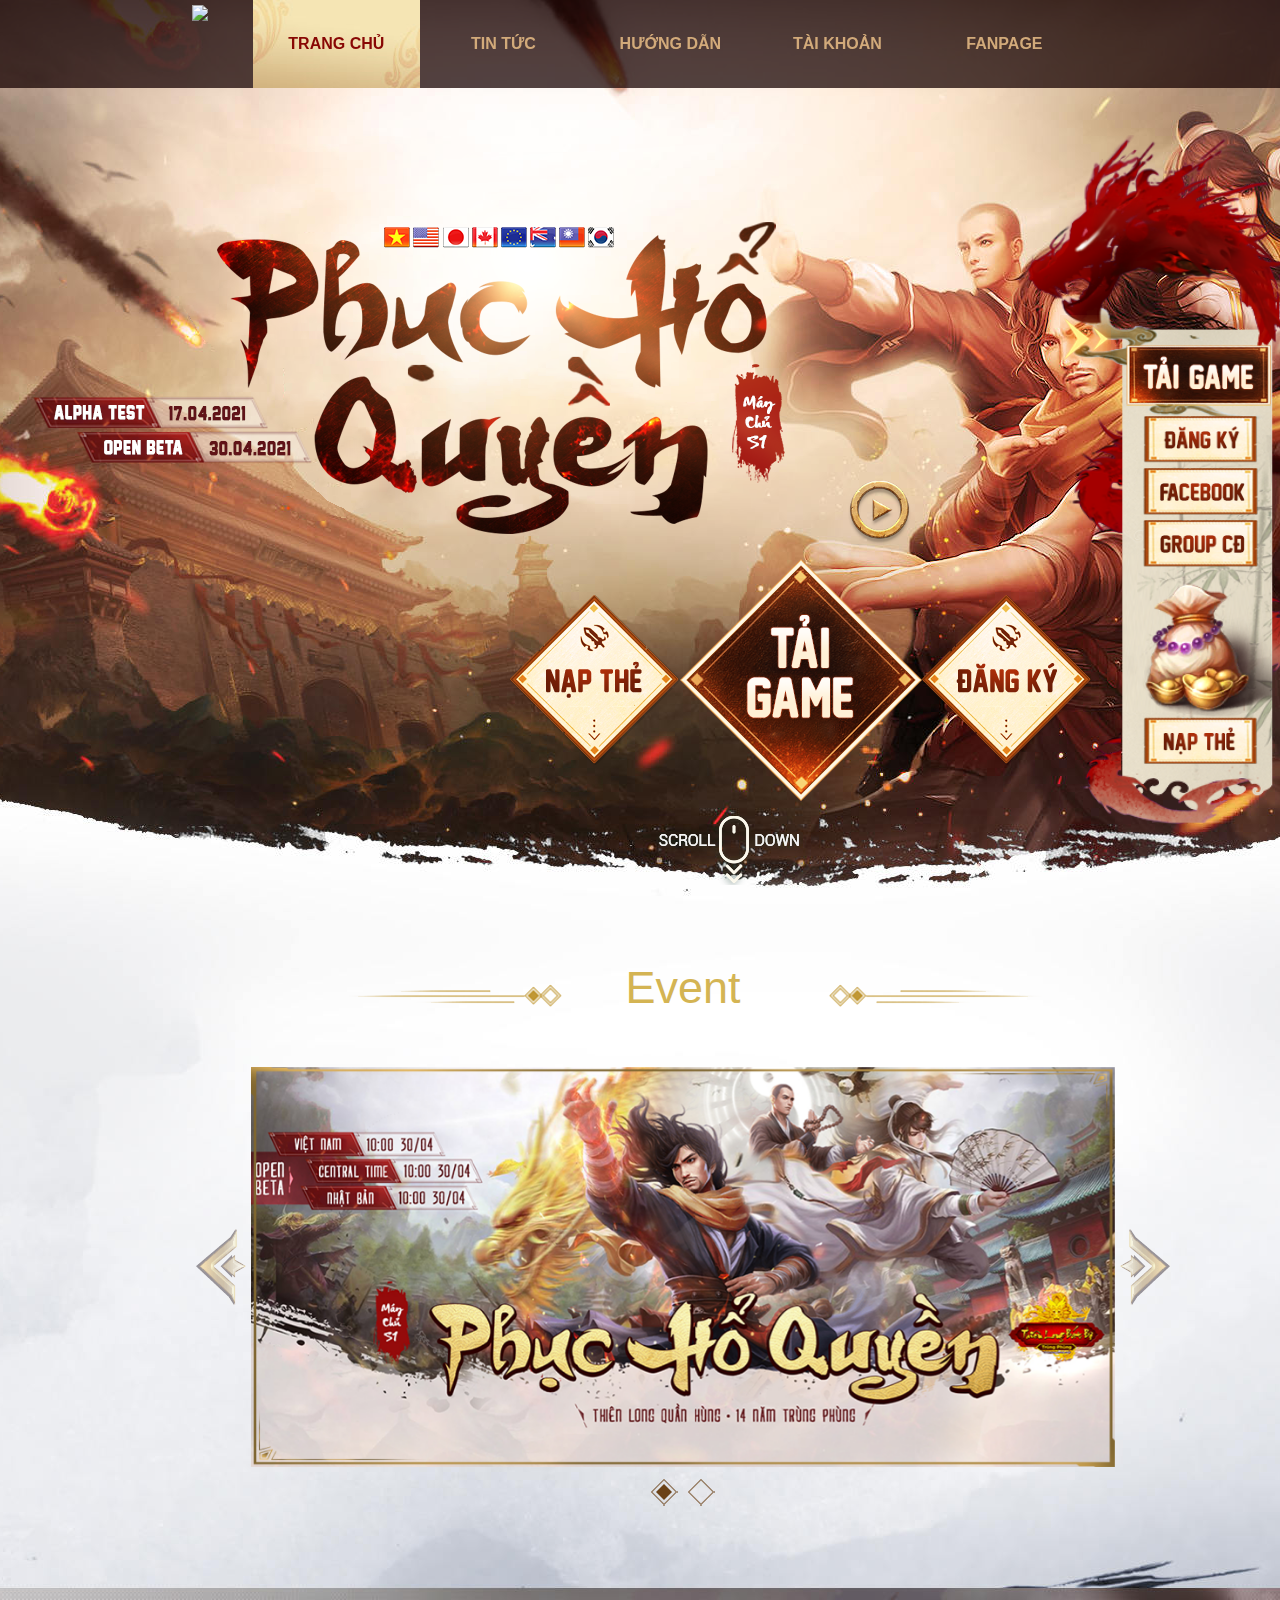
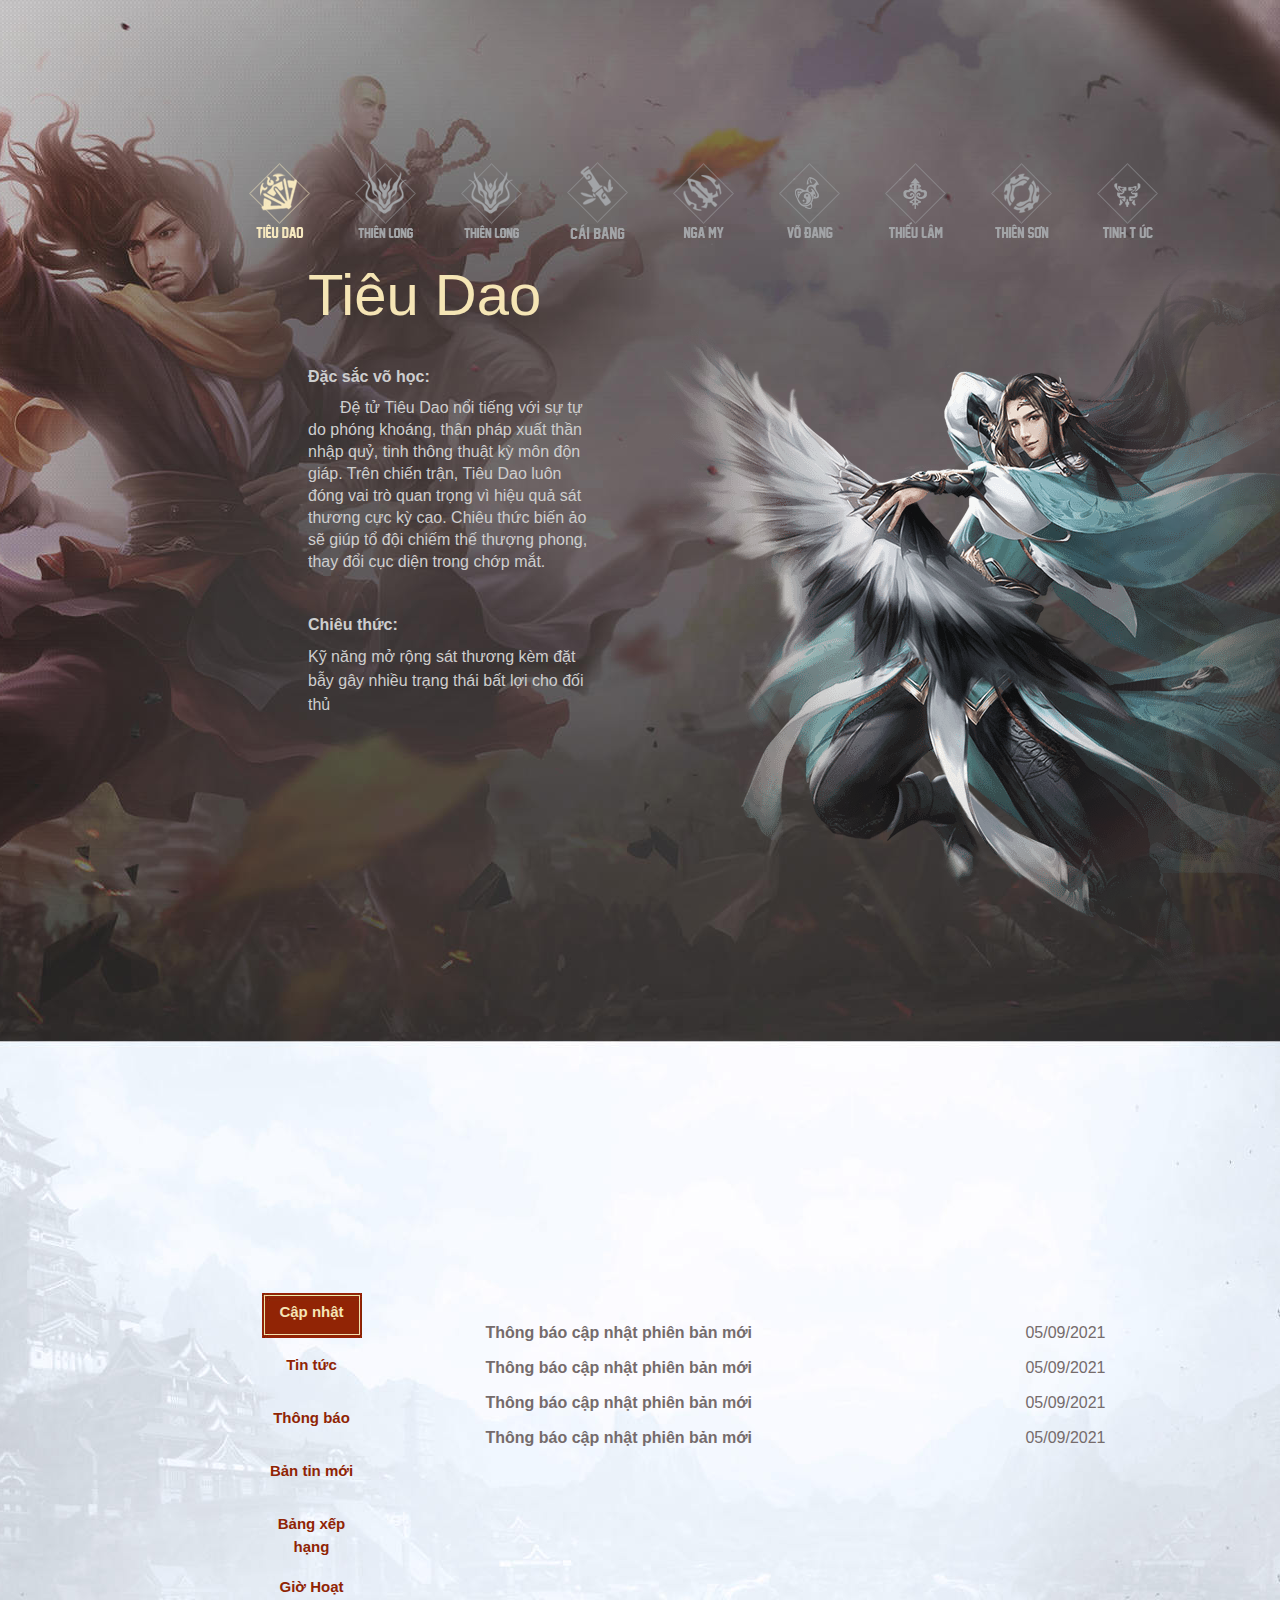
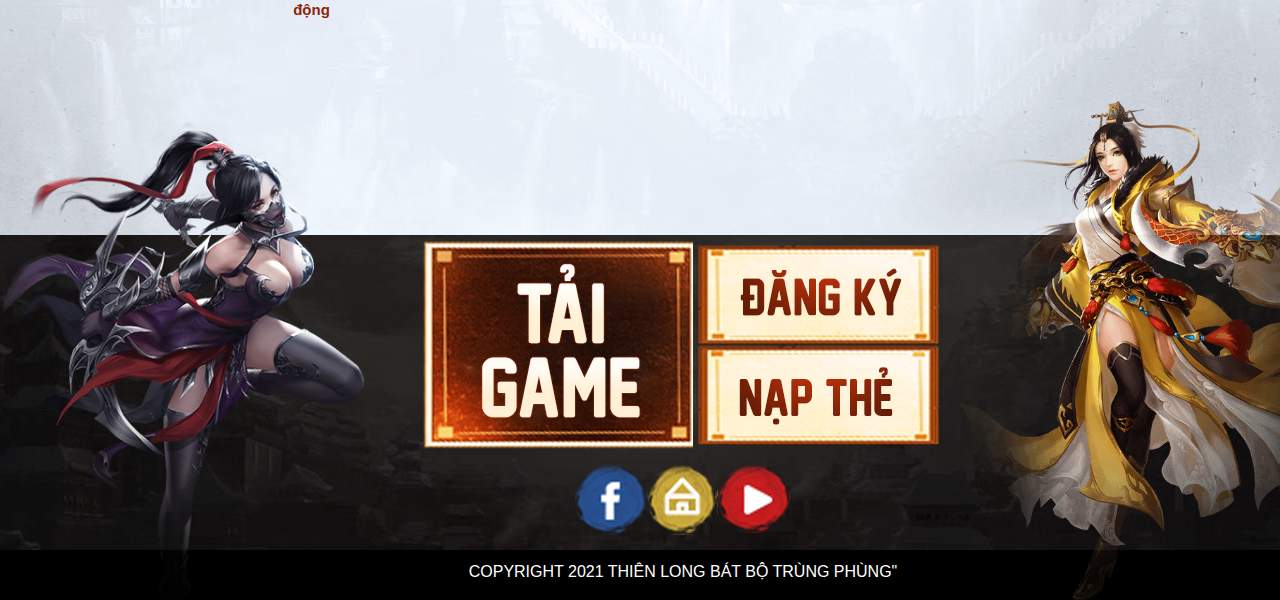
==== commit ca2dfacf: "Merge branch 'feature/hieu-fix'" ====
--- a/index.html
+++ b/index.html
@@ -2,538 +2,597 @@
 <html lang="en">
 
 <head>
-  <title>Phục Hổ Quyền</title>
-  <meta charset="utf-8">
-  <meta name="viewport"
-        content="width=device-width, initial-scale=1">
-
-  <script src="https://code.jquery.com/jquery-3.6.0.min.js"
-          integrity="sha256-/xUj+3OJU5yExlq6GSYGSHk7tPXikynS7ogEvDej/m4="
-          crossorigin="anonymous"></script>
-
-  <script src="./js/index.js"></script>
-
-  <link rel="stylesheet"
-        href="https://maxcdn.bootstrapcdn.com/bootstrap/4.0.0/css/bootstrap.min.css"
-        integrity="sha384-Gn5384xqQ1aoWXA+058RXPxPg6fy4IWvTNh0E263XmFcJlSAwiGgFAW/dAiS6JXm"
-        crossorigin="anonymous">
-  <script src="https://maxcdn.bootstrapcdn.com/bootstrap/4.0.0/js/bootstrap.min.js"
-          integrity="sha384-JZR6Spejh4U02d8jOt6vLEHfe/JQGiRRSQQxSfFWpi1MquVdAyjUar5+76PVCmYl"
-          crossorigin="anonymous"></script>
-
-  <link rel="stylesheet"
-        href="./css/site.css">
-  <link rel="stylesheet"
-        href="./css/index.css">
+    <title>Phục Hổ Quyền</title>
+    <meta charset="utf-8">
+    <meta name="viewport"
+          content="width=device-width, initial-scale=1">
+
+    <script src="https://code.jquery.com/jquery-3.6.0.min.js"
+            integrity="sha256-/xUj+3OJU5yExlq6GSYGSHk7tPXikynS7ogEvDej/m4="
+            crossorigin="anonymous"></script>
+
+    <script src="./js/index.js"></script>
+
+    <link rel="stylesheet"
+          href="https://maxcdn.bootstrapcdn.com/bootstrap/4.0.0/css/bootstrap.min.css"
+          integrity="sha384-Gn5384xqQ1aoWXA+058RXPxPg6fy4IWvTNh0E263XmFcJlSAwiGgFAW/dAiS6JXm"
+          crossorigin="anonymous">
+    <script src="https://maxcdn.bootstrapcdn.com/bootstrap/4.0.0/js/bootstrap.min.js"
+            integrity="sha384-JZR6Spejh4U02d8jOt6vLEHfe/JQGiRRSQQxSfFWpi1MquVdAyjUar5+76PVCmYl"
+            crossorigin="anonymous"></script>
+
+    <link rel="stylesheet"
+          href="./css/site.css">
+    <link rel="stylesheet"
+          href="./css/index.css">
 </head>
 
 <body>
-  <!--Header-->
-  <div class=" header navbar-expand d-flex">
-    <div class="header-logo">
-      <img src="https://tlm.wan.com/gw/images/logo.png" />
+    <!--Header-->
+    <div class=" header navbar-expand d-flex">
+        <div class="header-logo">
+            <img src="https://tlm.wan.com/gw/images/logo.png" />
+        </div>
+        <div class="header__menu d-flex w-100">
+            <div class="header__menu__item header__menu__item--active text-uppercase">
+                Trang chủ
+            </div>
+            <div class="header__menu__item text-uppercase">
+                Tin tức
+                <div class="header__submenu">
+                    <ul class="p-0">
+                        <li>Tin Tức</li>
+                        <li>Thông báo</li>
+                        <li>Hoạt động</li>
+                    </ul>
+                </div>
+            </div>
+            <div class="header__menu__item text-uppercase">
+                Hướng dẫn
+            </div>
+            <div class="header__menu__item text-uppercase">
+                Tài khoản
+            </div>
+            <div class="header__menu__item text-uppercase">
+                Fanpage
+            </div>
+        </div>
     </div>
-    <div class="header__menu d-flex w-100">
-      <div class="header__menu__item header__menu__item--active text-uppercase">
-        Trang chủ
-      </div>
-      <div class="header__menu__item text-uppercase">
-        Tin tức
-        <div class="header__submenu">
-          <ul class="p-0">
-            <li>Tin Tức</li>
-            <li>Thông báo</li>
-            <li>Hoạt động</li>
-          </ul>
-        </div>
-      </div>
-      <div class="header__menu__item text-uppercase">
-        Hướng dẫn
-      </div>
-      <div class="header__menu__item text-uppercase">
-        Dữ liệu
-      </div>
-      <div class="header__menu__item text-uppercase">
-        Quà tặng
-      </div>
-    </div>
-  </div>
-  <!--/Header-->
-
-  <div class="home-container">
-    <!--Download right side-->
-
-    <div class="download-box">
-      <div class="btn-action napthe"></div>
-      <div class="btn-action taigame"></div>
-      <div class="btn-action dangky"></div>
-    </div>
-
-    <div class="scroll-btn"></div>
-    <div style="height: 5px;"></div>
-
-    <div class="righ-side-bar">
-      <div class=" btn-action taigame"></div>
-      <div class="dangky btn-action"></div>
-      <div class="facebook btn-action"></div>
-      <div class="group btn-action"></div>
-      <div class="napthe btn-action"></div>
-    </div>
-    <!--/Download right side-->
-    <!-- <div class="part1">
-      <div class="row">
-        <div class="d-flex header-menu">
-          <div class="offset-md-3"></div>
-          <button type="button"
-                  class="btn btn-primary btn-big col-md-2  btn-gradient">Đăng kí</button>
-
-          <button type="button"
-                  class="btn btn-primary btn-big col-md-2  btn-gradient">Nạp Thẻ</button>
-          <button type="button"
-                  class="btn btn-primary btn-big col-md-2  btn-gradient">Quản lý tài khoản</button>
-        </div>
-      </div>
-    </div> -->
-
-
-    <div class="partNews">
-      <div class="section-header-with-hr">
-        <h2 class="title">Event</h2>
-      </div>
-
-      <div id="carouselExampleIndicators"
-           class="carousel slide"
-           data-ride="carousel">
-        <ol class="carousel-indicators">
-          <li data-target="#carouselExampleIndicators"
-              data-slide-to="0"
-              class="active"></li>
-          <li data-target="#carouselExampleIndicators"
-              data-slide-to="1"></li>
-          <!--  <li data-target="#carouselExampleIndicators"
+    <!--/Header-->
+    <div>
+        <div class="home-container">
+            <!--Download right side-->
+
+            <div class="download-box">
+                <div class="btn-action napthe"></div>
+                <div class="btn-action taigame"></div>
+                <div class="btn-action dangky"></div>
+            </div>
+
+            <div id="scroll-btn"
+                 class="scroll-btn"></div>
+            <div style="height: 5px;"></div>
+
+            <div class="righ-side-bar">
+                <!-- <button class="btn-rightside btn-dangky">Đăng ký</button> -->
+                <div class=" btn-action taigame"></div>
+                <div class="dangky btn-action"></div>
+                <div class="facebook btn-action"></div>
+                <div class="group btn-action"></div>
+                <div class="napthe btn-action"></div>
+                <div class="toggle toggle-close"></div>
+            </div>
+            <div class="btn-video-play video-btn"
+                 data-toggle="modal"
+                 data-src="https://www.youtube.com/embed/UgRPzcp9mhE"
+                 data-target="#myModal">
+                <img src="./img/video-play.png">
+            </div>
+
+            <div class="modal fade"
+                 id="myModal"
+                 tabindex="-1"
+                 role="dialog"
+                 aria-labelledby="exampleModalLabel"
+                 aria-hidden="true">
+                <div class="modal-dialog"
+                     role="document">
+                    <div class="modal-content">
+                        <div class="modal-body">
+
+                            <button type="button"
+                                    class="close"
+                                    data-dismiss="modal"
+                                    aria-label="Close">
+                                <span aria-hidden="true">&times;</span>
+                            </button>
+                            <!-- 16:9 aspect ratio -->
+                            <div class="embed-responsive embed-responsive-16by9">
+                                <iframe class="embed-responsive-item"
+                                        src=""
+                                        id="video"
+                                        allowscriptaccess="always"
+                                        allow="autoplay"></iframe>
+                            </div>
+                        </div>
+                    </div>
+                </div>
+            </div>
+
+
+            <div class="partNews"
+                 id="event-div-id">
+                <div class="section-header-with-hr">
+                    <h2 class="title">Event</h2>
+                </div>
+
+                <div id="carouselExampleIndicators"
+                     class="carousel slide"
+                     data-ride="carousel">
+                    <ol class="carousel-indicators">
+                        <li data-target="#carouselExampleIndicators"
+                            data-slide-to="0"
+                            class="active"></li>
+                        <li data-target="#carouselExampleIndicators"
+                            data-slide-to="1"></li>
+                        <!--  <li data-target="#carouselExampleIndicators"
               data-slide-to="2"></li> -->
-        </ol>
-        <div class="carousel-inner">
-          <div class="carousel-item active">
-            <img src="./img/slider-1.png"
-                 alt="First slide">
-          </div>
-          <div class="carousel-item">
-            <img src="./img/slider-1.png"
-                 alt="Second slide">
-          </div>
-          <!--
+                    </ol>
+                    <div class="carousel-inner">
+                        <div class="carousel-item active">
+                            <img src="./img/slider-1.png"
+                                 alt="First slide">
+                        </div>
+                        <div class="carousel-item">
+                            <img src="./img/slider-1.png"
+                                 alt="Second slide">
+                        </div>
+                        <!--
           <div class="carousel-item">
             <img src="https://i.ytimg.com/vi/snGzRnl1hxk/maxresdefault.jpg"
                  alt="Third slide">
           </div> -->
+                    </div>
+                    <a class="carousel-control-prev"
+                       href="#carouselExampleIndicators"
+                       role="button"
+                       data-slide="prev">
+                        <span class="carousel-control-prev-icon"
+                              aria-hidden="true"></span>
+                    </a>
+                    <a class="carousel-control-next"
+                       href="#carouselExampleIndicators"
+                       role="button"
+                       data-slide="next">
+                        <span class="carousel-control-next-icon"
+                              aria-hidden="true"></span>
+                    </a>
+                </div>
+            </div>
+
+
+            <div class="part3">
+                <div class="part3__top-menu">
+                    <div class="d-flex justify-content-center">
+                        <div class="part3Menu menu menu1 active"></div>
+                    </div>
+                </div>
+                <div class="dsBangPhai leftMenu">
+                    <div class="menpai-item tieudao active"
+                         onclick="openMenuPart3BangPhai(event, 'menpai1Tab')"></div>
+                    <div class="menpai-item thienlong"
+                         onclick="openMenuPart3BangPhai(event, 'menpai2Tab')"></div>
+                    <div class="menpai-item minhgiao"
+                         onclick="openMenuPart3BangPhai(event, 'menpai3Tab')"></div>
+                    <div class="menpai-item caibang"
+                         onclick="openMenuPart3BangPhai(event, 'menpai4Tab')"></div>
+                    <div class="menpai-item ngamy"
+                         onclick="openMenuPart3BangPhai(event, 'menpai5Tab')"></div>
+                    <div class="menpai-item vodang"
+                         onclick="openMenuPart3BangPhai(event, 'menpai6Tab')"></div>
+                    <div class="menpai-item thieulam"
+                         onclick="openMenuPart3BangPhai(event, 'menpai7Tab')"></div>
+                    <div class="menpai-item thienson"
+                         onclick="openMenuPart3BangPhai(event, 'menpai8Tab')"></div>
+                    <div class="menpai-item tinhtuc"
+                         onclick="openMenuPart3BangPhai(event, 'menpai9Tab')"></div>
+                </div>
+                <div id="menpai"
+                     class="content menpai">
+                    <div class="tab">
+                        <div id="menpai5Tab"
+                             class="menpai5Tab tabContent d__none">
+                            <h3>Nga Mi </h3>
+                            <div class="intro">
+                                <span class="subTitle1">Đặc sắc võ học:</span>
+                                <p class="describe">Xưa nay, Nga My phái trứ danh với thuật trị liệu, biệt tài cải tử
+                                    hoàn sinh, địa vị giang hồ khó ai thay thế được. Võ học Nga My trác tuyệt muôn phần,
+                                    chưởng pháp cương nhu hài hòa song đầy uy lực, kiếm chiêu đẹp tự hoa rơi, ảo diệu
+                                    nhưng chiêu số đôi lúc nhẫn tâm tuyệt diệt</p>
+                                <span class="subTitle2">Chiêu thức:</span>
+                                <p class="tz">Nội công tầm xa, hỗ trợ hồi máu và hồi sinh cho đồng đội</p>
+                            </div>
+                            <img class="person"
+                                 src="./img/emeiPerson.png">
+                        </div>
+                        <div id="menpai4Tab"
+                             class="menpai4Tab tabContent d__none">
+                            <h3>Cái Bang</h3>
+                            <div class="intro">
+                                <span class="subTitle1">Đặc sắc võ học:</span>
+                                <p class="describe">Cái Bang sở trường chiêu thức cận chiến , kình lực kinh thiên động
+                                    địa. 18 thức chưởng pháp uy lực bài sơn đảo hải và bộ bổng pháp biến hóa đã giúp Cái
+                                    Bang khẳng định đại danh trong giang hồ. Nhắc đến Cái Bang là nhắc đến anh hùng
+                                    trượng nghĩa, khí khái vô song.
+                                </p>
+                                <span class="subTitle2">Chiêu thức:</span>
+                                <p class="tz">Độc công cận chiến, nhiều kỹ năng sát thương ngoại công quần thể</p>
+                            </div>
+                            <img class="person"
+                                 src="./img/gaibangPerson.png">
+
+                        </div>
+                        <div id="menpai8Tab"
+                             class="menpai8Tab tabContent d__none">
+                            <h3>Thiên Sơn</h3>
+                            <div class="intro">
+                                <span class="subTitle1">Đặc sắc võ học:</span>
+                                <p class="describe">Thiên Sơn phái dụng bóng đêm làm sở trường để xuất chiêu với lực chí
+                                    mạng cực cao, dễ dàng khiến kẻ địch hồn siêu phách tán. Chưởng pháp Thiên Sơn mười
+                                    phần quái dị, kết hợp với yếu quyết điểm huyệt độc môn tạo nên liên chiêu vô cùng
+                                    nan giải.
+                                </p>
+                                <span class="subTitle2">Chiêu thức:</span>
+                                <p class="tz">Băng công cận chiến, kèm theo các kỹ năng điểm huyệt và ẩn thân cho cá
+                                    nhân lẫn đồng đội</p>
+                            </div>
+                            <img class="person"
+                                 src="./img/tsPerson.png">
+                        </div>
+                        <div id="menpai1Tab"
+                             class="menpai1Tab tabContent">
+                            <h3>Tiêu Dao</h3>
+                            <div class="intro">
+                                <span class="subTitle1">Đặc sắc võ học:</span>
+                                <p class="describe">Đệ tử Tiêu Dao nổi tiếng với sự tự do phóng khoáng, thân pháp xuất
+                                    thần nhập quỷ, tinh thông thuật kỳ môn độn giáp. Trên chiến trận, Tiêu Dao luôn đóng
+                                    vai trò quan trọng vì hiệu quả sát thương cực kỳ cao. Chiêu thức biến ảo sẽ giúp tổ
+                                    đội chiếm thế thượng phong, thay đổi cục diện trong chớp mắt.
+                                </p>
+                                <span class="subTitle2">Chiêu thức:</span>
+                                <p class="tz">Kỹ năng mở rộng sát thương kèm đặt bẫy gây nhiều trạng thái bất lợi cho
+                                    đối thủ</p>
+                            </div>
+                            <img class="person"
+                                 src="./img/xyPerson.png">
+                        </div>
+                        <div id="menpai2Tab"
+                             class="menpai2Tab tabContent d__none">
+                            <h3>Thiên Long</h3>
+                            <div class="intro">
+                                <span class="subTitle1">Đặc sắc võ học:</span>
+                                <p class="describe">Võ học Thiên Long phái thấm nhuần tinh thần Phật học trong từng
+                                    tuyệt kỹ và được hoàng tộc họ Đoàn truyền từ đời này sang đời khác. Đệ tử Thiên Long
+                                    song tu nội công lẫn ngoại công, sở trường dùng kiếm khí, vừa gây sát thương vô hình
+                                    vừa phong tỏa huyệt đạo khiến kẻ địch khó lòng tẩu thoát.
+                                </p>
+                                <span class="subTitle2">Chiêu thức:</span>
+                                <p class="tz">Tấn công tầm xa, phát huy tối đa toàn bộ nội ngoại công và sát thương
+                                    thuộc tính</p>
+                            </div>
+                            <img class="person"
+                                 src="./img/tlPerson.png">
+                        </div>
+                        <div id="menpai3Tab"
+                             class="menpai3Tab tabContent d__none">
+                            <h3>Minh giáo</h3>
+                            <div class="intro">
+                                <span class="subTitle1">Đặc sắc võ học:</span>
+                                <p class="describe">Minh Giáo khởi nguồn từ Ba Tư, võ học khác biệt với võ lâm Trung
+                                    Nguyên, kỳ dị, khó hóa giải. Minh Giáo phải dùng niềm tin thánh hỏa chuyển hóa sức
+                                    mạnh bạo phát, thế đánh tựa lửa đốt cháy đấu trường, người tầm thường không thể nào
+                                    né tránh được.
+                                </p>
+                                <span class="subTitle2">Chiêu thức:</span>
+                                <p class="tz">Hỏa công cận chiến cực mạnh, sát thương ngoại công cực lớn, thời gian hồi
+                                    chiêu nhanh</p>
+                            </div>
+                            <img class="person"
+                                 src="./img/minhgiaoPerson.png">
+                        </div>
+                        <div id="menpai6Tab"
+                             class="menpai6Tab tabContent d__none">
+                            <h3>Võ đang</h3>
+                            <div class="intro">
+                                <span class="subTitle1">Đặc sắc võ học:</span>
+                                <p class="describe">Võ học Võ Đang lấy đạo pháp làm chính, dùng nhu chế cương, tinh vi
+                                    xảo diệu. Nội công Võ Đang phái đã đạt cảnh giới thượng thừa, đứng đầu thiên hạ.
+                                    Thân pháp Võ Đang lại càng lợi hại, uyển chuyển, linh hoạt, chớp mắt đã nắm lĩnh vị
+                                    trí trọng yếu, xoay quanh thế cuộc!
+                                </p>
+                                <span class="subTitle2">Chiêu thức:</span>
+                                <p class="tz">Sát thương nội công tầm xa cực mạnh, kèm theo tuyệt kỹ dùng khí để tiêu
+                                    trừ sát thương.</p>
+                            </div>
+                            <img class="person"
+                                 src="./img/vodangPerson.png">
+                        </div>
+                        <div id="menpai7Tab"
+                             class="menpai7Tab tabContent d__none">
+                            <h3>Thiếu Lâm</h3>
+                            <div class="intro">
+                                <span class="subTitle1">Đặc sắc võ học:</span>
+                                <p class="describe">Trong mấy trăm năm tồn tại kể từ khi lập phái, Thiếu Lâm lưu truyền
+                                    võ học vô thượng cùng tinh thần phật pháp đại từ đại bi, xả thân vì chúng sinh,
+                                    khiến cho quần hùng vô cùng kính phục. Đệ tử Thiếu Lâm tu luyện thuần ngoại công,
+                                    thể hình khôi vĩ, chiêu thức cương mãnh, luôn xông pha đi đầu.
+                                </p>
+                                <span class="subTitle2">Chiêu thức:</span>
+                                <p class="tz">Huyền công cận chiến, tư chất thể lực và ngoại thủ cao</p>
+                            </div>
+                            <img class="person"
+                                 src="./img/thieulamPerson.png">
+                        </div>
+                        <div id="menpai9Tab"
+                             class="menpai9Tab tabContent d__none">
+                            <h3>Tinh Túc</h3>
+                            <div class="intro">
+                                <span class="subTitle1">Đặc sắc võ học:</span>
+                                <p class="describe">Thuật dùng độc của đệ tử Tinh Túc đạt đến cảnh giới xuất thần nhập
+                                    hóa, vì vậy võ lâm Trung Nguyên xem họ là bàng môn tà đạo. Nhưng thực tế Độc Thuật
+                                    không chỉ tạo sát thương cao mà còn giúp đệ tử Tinh Túc khống chế tốt cuộc chiến.
+                                </p>
+                                <span class="subTitle2">Chiêu thức:</span>
+                                <p class="tz">Sát thương gây trúng độc cho đối thủ, nội công tầm xa cực lớn, nhiều kỹ
+                                    năng sát thương diện rộng</p>
+                            </div>
+                            <img class="person"
+                                 src="./img/tinhtucPerson.png">
+                        </div>
+                    </div>
+                </div>
+            </div>
+            <div class="part2">
+                <h2 class="title"></h2>
+                <div class="panel2">
+                    <div class="menu-wrapper">
+                        <ul class="newsMenu">
+                            <li class="tablinks active"
+                                onclick="openMenuPart2(event,'capnhat')">Cập nhật</li>
+                            <li class="tablinks"
+                                onclick="openMenuPart2(event, 'tintuc')">Tin tức</li>
+                            <li class="tablinks"
+                                onclick="openMenuPart2(event, 'thongbao')">Thông báo</li>
+                            <li class="tablinks"
+                                onclick="openMenuPart2(event, 'bantinmoi')">Bản tin mới</li>
+
+                            <li class="tablinks large"
+                                onclick="openMenuPart2(event, 'bangxephang')">Bảng xếp hạng</li>
+
+                            <li class="tablinks large"
+                                onclick="openMenuPart2(event, 'giohoatdong')">Giờ Hoạt động</li>
+                        </ul>
+                    </div>
+                    <div id="capnhat"
+                         class="list-content">
+                        <ul>
+                            <li>
+                                <a href="#">
+                                    <span class="content-item__name">Thông báo cập nhật phiên bản mới </span>
+                                    <span class="content-item__date">05/09/2021</span>
+                                </a>
+                            </li>
+                            <li>
+                                <a href="#">
+                                    <span class="content-item__name">Thông báo cập nhật phiên bản mới </span>
+                                    <span class="content-item__date">05/09/2021</span>
+                                </a>
+                            </li>
+                            <li>
+                                <a href="#">
+                                    <span class="content-item__name">Thông báo cập nhật phiên bản mới </span>
+                                    <span class="content-item__date">05/09/2021</span>
+                                </a>
+                            </li>
+                            <li>
+                                <a href="#">
+                                    <span class="content-item__name">Thông báo cập nhật phiên bản mới </span>
+                                    <span class="content-item__date">05/09/2021</span>
+                                </a>
+                            </li>
+                        </ul>
+                    </div>
+                    <div id="tintuc"
+                         class="list-content d__none">
+                        <ul>
+                            <li>
+                                <a href="#">
+                                    <span class="content-item__name">Đại hội võ lâm - Công thành chiến </span>
+                                    <span class="content-item__date">05/09/2021</span>
+                                </a>
+                            </li>
+                            <li>
+                                <a href="#">
+                                    <span class="content-item__name">Xuất hiện minh chủ võ lâm </span>
+                                    <span class="content-item__date">05/09/2021</span>
+                                </a>
+                            </li>
+                            <li>
+                                <a href="#">
+                                    <span class="content-item__name">Sự kiện vân tiêu </span>
+                                    <span class="content-item__date">05/09/2021</span>
+                                </a>
+                            </li>
+                            <li>
+                                <a href="#">
+                                    <span class="content-item__name">Sự kiện chiến trận Đa Bang </span>
+                                    <span class="content-item__date">05/09/2021</span>
+                                </a>
+                            </li>
+                        </ul>
+                    </div>
+                    <div id="thongbao"
+                         class="list-content d__none">
+                        <ul>
+                            <li>
+                                <a href="#">
+                                    <span class="content-item__name">Xử phạt tài khoản gian lận lần 1</span>
+                                    <span class="content-item__date">05/09/2021</span>
+                                </a>
+                            </li>
+                            <li>
+                                <a href="#">
+                                    <span class="content-item__name">Xử phạt tài khoản gian lận lần 1</span>
+                                    <span class="content-item__date">05/09/2021</span>
+                                </a>
+                            </li>
+                            <li>
+                                <a href="#">
+                                    <span class="content-item__name">Xử phạt tài khoản gian lận lần 1</span>
+                                    <span class="content-item__date">05/09/2021</span>
+                                </a>
+                            </li>
+                            <li>
+                                <a href="#">
+                                    <span class="content-item__name">Xử phạt tài khoản gian lận lần 1</span>
+                                    <span class="content-item__date">05/09/2021</span>
+                                </a>
+                            </li>
+                        </ul>
+                    </div>
+                    <div id="bantinmoi"
+                         class="list-content d__none">
+                        <ul>
+                            <li>
+                                <a href="#">
+                                    <span class="content-item__name">Bản tin mới </span>
+                                    <span class="content-item__date">05/09/2021</span>
+                                </a>
+                            </li>
+                            <li>
+                                <a href="#">
+                                    <span class="content-item__name">Bản tin mới </span>
+                                    <span class="content-item__date">05/09/2021</span>
+                                </a>
+                            </li>
+                            <li>
+                                <a href="#">
+                                    <span class="content-item__name">Bản tin mới </span>
+                                    <span class="content-item__date">05/09/2021</span>
+                                </a>
+                            </li>
+                            <li>
+                                <a href="#">
+                                    <span class="content-item__name">Bản tin mới </span>
+                                    <span class="content-item__date">05/09/2021</span>
+                                </a>
+                            </li>
+                        </ul>
+                    </div>
+
+                    <div id="bangxephang"
+                         class="list-content d__none">
+                        <ul>
+                            <li>
+                                <a href="#">
+                                    <span class="content-item__name">Bảng xếp hàng 1</span>
+                                    <span class="content-item__date">05/09/2021</span>
+                                </a>
+                            </li>
+                            <li>
+                                <a href="#">
+                                    <span class="content-item__name">Bảng xếp hàng 1</span>
+                                    <span class="content-item__date">05/09/2021</span>
+                                </a>
+                            </li>
+                            <li>
+                                <a href="#">
+                                    <span class="content-item__name">Bảng xếp hàng 1</span>
+                                    <span class="content-item__date">05/09/2021</span>
+                                </a>
+                            </li>
+                            <li>
+                                <a href="#">
+                                    <span class="content-item__name">Bảng xếp hàng 1</span>
+                                    <span class="content-item__date">05/09/2021</span>
+                                </a>
+                            </li>
+                        </ul>
+                    </div>
+
+                    <div id="giohoatdong"
+                         class="list-content d__none">
+                        <ul>
+                            <li>
+                                <a href="#">
+                                    <span class="content-item__name">Giờ hoạt động 1</span>
+                                    <span class="content-item__date">05/09/2021</span>
+                                </a>
+                            </li>
+                            <li>
+                                <a href="#">
+                                    <span class="content-item__name">Giờ hoạt động 1</span>
+                                    <span class="content-item__date">05/09/2021</span>
+                                </a>
+                            </li>
+                            <li>
+                                <a href="#">
+                                    <span class="content-item__name">Giờ hoạt động 1</span>
+                                    <span class="content-item__date">05/09/2021</span>
+                                </a>
+                            </li>
+                            <li>
+                                <a href="#">
+                                    <span class="content-item__name">Giờ hoạt động 1</span>
+                                    <span class="content-item__date">05/09/2021</span>
+                                </a>
+                            </li>
+                        </ul>
+                    </div>
+                </div>
+            </div>
+
+            <img class="person-bt"
+                 src="./img/tsPerson.png">
+            <img class="person-bt"
+                 style="right: 0px;"
+                 src="./img/tlPerson.png">
+            <div class="bottomWrapper">
+
+                <div class="d-flex container">
+                    <div class="d-flex align-item-center">
+                        <div class="taigame btn-action"></div>
+                        <div>
+                            <div class="dangky btn-action"></div>
+                            <div class="napthe btn-action"></div>
+                        </div>
+                    </div>
+                    <div class="d-flex justify-content-center option-icon-wrapper">
+                        <div class="d-flex">
+                            <div class="icon-facebook btn-action"></div>
+                            <div class="icon-group btn-action"></div>
+                            <div class="icon-youtube btn-action"></div>
+                        </div>
+                    </div>
+                </div>
+
+            </div>
+            <div class="footer">
+                <p>
+                    COPYRIGHT 2021 THIÊN LONG BÁT BỘ TRÙNG PHÙNG"
+                </p>
+            </div>
         </div>
-        <a class="carousel-control-prev"
-           href="#carouselExampleIndicators"
-           role="button"
-           data-slide="prev">
-          <span class="carousel-control-prev-icon"
-                aria-hidden="true"></span>
-        </a>
-        <a class="carousel-control-next"
-           href="#carouselExampleIndicators"
-           role="button"
-           data-slide="next">
-          <span class="carousel-control-next-icon"
-                aria-hidden="true"></span>
-        </a>
-      </div>
     </div>
 
 
-    <div class="part3">
-      <div class="part3__top-menu">
-        <div class="d-flex justify-content-center">
-          <div class="part3Menu menu menu1 active"
-               onclick="openMenuPart3(event, 'menpai')">Bang Phái</div>
-        </div>
-        <div class="line"></div>
-      </div>
-      <div class="dsBangPhai leftMenu">
-        <div class="menpai-item menpai1 active"
-             onclick="openMenuPart3BangPhai(event, 'menpai1Tab')"></div>
-        <div class="menpai-item menpai2"
-             onclick="openMenuPart3BangPhai(event, 'menpai2Tab')"></div>
-        <div class="menpai-item menpai3"
-             onclick="openMenuPart3BangPhai(event, 'menpai3Tab')"></div>
-        <div class="menpai-item menpai4"
-             onclick="openMenuPart3BangPhai(event, 'menpai4Tab')"></div>
-        <div class="menpai-item menpai5"
-             onclick="openMenuPart3BangPhai(event, 'menpai5Tab')"></div>
-      </div>
-      <!-- <ul class="leftMenu">
-        <li class="menpai-item menpai1 active"
-            onclick="openMenuPart3BangPhai(event, 'menpai1Tab')"></li>
-        <li class="menpai-item menpai2"
-            onclick="openMenuPart3BangPhai(event, 'menpai2Tab')"></li>
-        <li class="menpai-item menpai3"
-            onclick="openMenuPart3BangPhai(event, 'menpai3Tab')"></li>
-        <li class="menpai-item menpai4"
-            onclick="openMenuPart3BangPhai(event, 'menpai4Tab')"></li>
-        <li class="menpai-item menpai5"
-            onclick="openMenuPart3BangPhai(event, 'menpai5Tab')"></li>
-      </ul> -->
-      <div id="menpai"
-           class="content menpai">
-        <div class="tab">
-          <div id="menpai1Tab"
-               class="menpai1Tab tabContent">
-            <h3>Nga Mi </h3>
-            <div class="intro">
-              <span class="subTitle1">Tiểu sử :</span>
-              <p class="describe">Ai cũng biết Quán Thế Âm từ bi, nhưng lại không biết rằng Bồ tát có thể xuyên thế gian
-                nhưng không thể vượt qua chính mình, cũng như ánh đèn Phật vàng soi sáng núi Nga Mi cũng không xua tan
-                được khói mù của hỗn loạn. thế giới. Cho dù hắn có khả năng trở về từ cõi chết, cũng không đủ để người
-                ta
-                hận, yêu vướng bận. Một bên là vinh hoa phú quý, một bên là tình thân gia đình nương tựa lẫn nhau. Làm
-                thế
-                nào để quyết định có nên chiến đấu hay không chiến đấu?</p>
-              <span class="subTitle2">Sở trường:</span>
-              <p class="tz">Chiến đấu từ xa </p>
-            </div>
-            <a class="mpMore">Chi tiết</a>
-            <img class="skill"
-                 src="./img/emSkill.png">
-            <img class="person"
-                 src="./img/emPerson.png">
-          </div>
-          <div id="menpai2Tab"
-               class="menpai2Tab tabContent d__none">
-            <h3>Cái Bang</h3>
-            <div class="intro">
-              <span class="subTitle1">Tiểu sử :</span>
-              <p class="describe">Vào thời Bắc Tống, băng đảng võ lâm đầu tiên ở đồng bằng Trung Tâm, băng nhóm ăn mày
-                chia bánh lái khắp đất nước, hàng trăm nghìn đệ tử dưới trướng. Các anh hùng của đồng bằng Trung Bộ chỉ
-                biết nhìn vào thủ lĩnh của băng đảng ăn xin. Đó là kiểu cảnh gì vậy? Ai có thể ngờ rằng một âm mưu 30
-                năm
-                trước đã tiêu diệt không chỉ Qiao Feng, mà còn cả băng đảng ăn mày ngày nay. Bai Shijing, đó chỉ là một
-                nhân vật phản diện, Zhuang Juxian, chỉ là một con rối. Trước tình hình danh tiếng của băng nhóm ngày
-                càng
-                giảm sút và võ lâm Đồng bằng Trung tâm bị tàn phá, băng nhóm đầu tiên trên thế giới sẽ làm thế nào để
-                tái
-                hiện lại ánh hào quang trước đây?
-              </p>
-              <span class="subTitle2">Sở trường :</span>
-              <p class="tz">Cận chiến </p>
-            </div>
-            <a class="mpMore">Chi tiết</a>
-            <img class="skill"
-                 src="./img/gbSkill.png">
-            <img class="person"
-                 src="./img/gbPerson.png">
-
-          </div>
-          <div id="menpai3Tab"
-               class="menpai3Tab tabContent d__none">
-            <h3>Thiên Sơn</h3>
-            <div class="intro">
-              <span class="subTitle1">Tiểu sử :</span>
-              <p class="describe">Mọi người ca ngợi người đứng đầu hiện tại của núi Thiên Sơn, Xuzhu, vì lòng từ bi của
-                ông, nhưng họ thường quên quá khứ của Cung điện Lingjiu. Ngày nay họ vẫn là chủ nhân của Ba mươi sáu
-                động
-                và Bảy mươi hai đảo. Trên tay họ vẫn nắm trong tay lá bùa sinh tử mà ai nghe cũng biết. Đằng sau họ là
-                thế
-                lực của toàn bộ Vương triều Xixia, Tongma không còn nữa, nhưng Thiên Sơn lại có một truyền thuyết mới.
-              </p>
-              <span class="subTitle2">Sở trường :</span>
-              <p class="tz">Sát thủ</p>
-            </div>
-            <a class="mpMore">Chi tiết</a>
-            <img class="skill"
-                 src="./img/tsSkill.png">
-            <img class="person"
-                 src="./img/tsPerson.png">
-          </div>
-          <div id="menpai4Tab"
-               class="menpai4Tab tabContent d__none">
-            <h3>Tiêu Dao</h3>
-            <div class="intro">
-              <span class="subTitle1">Tiểu sử :</span>
-              <p class="describe">Thế giới không nhân từ, và mọi thứ đều là một con chó. Hong Chen hạnh phúc, cuộc đời
-                ngắn ngủi, chẳng lẽ suốt đời vướng bận bởi những chuyện trần tục sao? Vì vậy, có việc ông Congbian không
-                yêu cầu các vấn đề thế giới, và sự hấp tấp của tám người bạn của Hangu. Tuy nhiên, thời gian đã thay đổi
-                và thế giới cũng thay đổi, trong thời buổi khó khăn, có mấy ai có thể thực sự tự do và dễ dàng? Động
-                Lingbo dưới lũy tre kỳ ảo không còn là thiên đường của quá khứ.
-              </p>
-              <span class="subTitle2">Sở trường :</span>
-              <p class="tz">Từ xa</p>
-            </div>
-            <a class="mpMore">Chi tiết</a>
-            <img class="skill"
-                 src="./img/xySkill.png">
-            <img class="person"
-                 src="./img/xyPerson.png">
-          </div>
-          <div id="menpai5Tab"
-               class="menpai5Tab tabContent d__none">
-            <h3>Thiên Long</h3>
-            <div class="intro">
-              <span class="subTitle1">Tiểu sử :</span>
-              <p class="describe">Tuyết phủ trên núi Cangshan, Jiaojiao Erhai và mặt trăng. Đã quá lâu cho một góc bình
-                yên, và dường như nó đã phải như vậy từ rất lâu rồi. Tuy nhiên, kỵ binh sắt của quân đội Liao, hàng ngàn
-                dặm, sắp sửa vượt qua thời nhà Tống. Môi chết và răng lạnh. Hành trình tiến lên phía bắc để viện trợ cho
-                nhà Tống đã diễn ra không hề chậm trễ. Để mọi người trong thiên hạ thấy rằng các đệ tử của Thiên Long
-                vương quốc Nam Chiếu cũng là những kẻ có máu mặt, có trách nhiệm!
-              </p>
-              <span class="subTitle2">Sở trường :</span>
-              <p class="tz">Từ xa</p>
-            </div>
-            <a class="mpMore">Chi tiết</a>
-            <img class="skill"
-                 src="./img/tlSkill.png">
-            <img class="person"
-                 src="./img/tlPerson.png">
-          </div>
-        </div>
-      </div>
-    </div>
-    <div class="part2">
-      <h2 class="title"></h2>
-      <div class="panel2">
-        <div class="menu-wrapper">
-          <ul class="newsMenu">
-            <li class="tablinks active"
-                onclick="openMenuPart2(event,'capnhat')">Cập nhật</li>
-            <li class="tablinks"
-                onclick="openMenuPart2(event, 'tintuc')">Tin tức</li>
-            <li class="tablinks"
-                onclick="openMenuPart2(event, 'thongbao')">Thông báo</li>
-            <li class="tablinks"
-                onclick="openMenuPart2(event, 'bantinmoi')">Bản tin mới</li>
-
-            <li class="tablinks"
-                onclick="openMenuPart2(event, 'bangxephang')">Bảng xếp hạng</li>
-
-            <li class="tablinks"
-                onclick="openMenuPart2(event, 'giohoatdong')">Giờ Hoạt động</li>
-          </ul>
-        </div>
-        <div id="capnhat"
-             class="list-content">
-          <ul>
-            <li>
-              <a href="#">
-                <span class="content-item__name">Thông báo cập nhật phiên bản mới </span>
-                <span class="content-item__date">05/09/2021</span>
-              </a>
-            </li>
-            <li>
-              <a href="#">
-                <span class="content-item__name">Thông báo cập nhật phiên bản mới </span>
-                <span class="content-item__date">05/09/2021</span>
-              </a>
-            </li>
-            <li>
-              <a href="#">
-                <span class="content-item__name">Thông báo cập nhật phiên bản mới </span>
-                <span class="content-item__date">05/09/2021</span>
-              </a>
-            </li>
-            <li>
-              <a href="#">
-                <span class="content-item__name">Thông báo cập nhật phiên bản mới </span>
-                <span class="content-item__date">05/09/2021</span>
-              </a>
-            </li>
-          </ul>
-        </div>
-        <div id="tintuc"
-             class="list-content d__none">
-          <ul>
-            <li>
-              <a href="#">
-                <span class="content-item__name">Đại hội võ lâm - Công thành chiến </span>
-                <span class="content-item__date">05/09/2021</span>
-              </a>
-            </li>
-            <li>
-              <a href="#">
-                <span class="content-item__name">Xuất hiện minh chủ võ lâm </span>
-                <span class="content-item__date">05/09/2021</span>
-              </a>
-            </li>
-            <li>
-              <a href="#">
-                <span class="content-item__name">Sự kiện vân tiêu </span>
-                <span class="content-item__date">05/09/2021</span>
-              </a>
-            </li>
-            <li>
-              <a href="#">
-                <span class="content-item__name">Sự kiện chiến trận Đa Bang </span>
-                <span class="content-item__date">05/09/2021</span>
-              </a>
-            </li>
-          </ul>
-        </div>
-        <div id="thongbao"
-             class="list-content d__none">
-          <ul>
-            <li>
-              <a href="#">
-                <span class="content-item__name">Xử phạt tài khoản gian lận lần 1</span>
-                <span class="content-item__date">05/09/2021</span>
-              </a>
-            </li>
-            <li>
-              <a href="#">
-                <span class="content-item__name">Xử phạt tài khoản gian lận lần 1</span>
-                <span class="content-item__date">05/09/2021</span>
-              </a>
-            </li>
-            <li>
-              <a href="#">
-                <span class="content-item__name">Xử phạt tài khoản gian lận lần 1</span>
-                <span class="content-item__date">05/09/2021</span>
-              </a>
-            </li>
-            <li>
-              <a href="#">
-                <span class="content-item__name">Xử phạt tài khoản gian lận lần 1</span>
-                <span class="content-item__date">05/09/2021</span>
-              </a>
-            </li>
-          </ul>
-        </div>
-        <div id="bantinmoi"
-             class="list-content d__none">
-          <ul>
-            <li>
-              <a href="#">
-                <span class="content-item__name">Bản tin mới </span>
-                <span class="content-item__date">05/09/2021</span>
-              </a>
-            </li>
-            <li>
-              <a href="#">
-                <span class="content-item__name">Bản tin mới </span>
-                <span class="content-item__date">05/09/2021</span>
-              </a>
-            </li>
-            <li>
-              <a href="#">
-                <span class="content-item__name">Bản tin mới </span>
-                <span class="content-item__date">05/09/2021</span>
-              </a>
-            </li>
-            <li>
-              <a href="#">
-                <span class="content-item__name">Bản tin mới </span>
-                <span class="content-item__date">05/09/2021</span>
-              </a>
-            </li>
-          </ul>
-        </div>
-
-        <div id="bangxephang"
-             class="list-content d__none">
-          <ul>
-            <li>
-              <a href="#">
-                <span class="content-item__name">Bảng xếp hàng 1</span>
-                <span class="content-item__date">05/09/2021</span>
-              </a>
-            </li>
-            <li>
-              <a href="#">
-                <span class="content-item__name">Bảng xếp hàng 1</span>
-                <span class="content-item__date">05/09/2021</span>
-              </a>
-            </li>
-            <li>
-              <a href="#">
-                <span class="content-item__name">Bảng xếp hàng 1</span>
-                <span class="content-item__date">05/09/2021</span>
-              </a>
-            </li>
-            <li>
-              <a href="#">
-                <span class="content-item__name">Bảng xếp hàng 1</span>
-                <span class="content-item__date">05/09/2021</span>
-              </a>
-            </li>
-          </ul>
-        </div>
-
-        <div id="giohoatdong"
-             class="list-content d__none">
-          <ul>
-            <li>
-              <a href="#">
-                <span class="content-item__name">Giờ hoạt động 1</span>
-                <span class="content-item__date">05/09/2021</span>
-              </a>
-            </li>
-            <li>
-              <a href="#">
-                <span class="content-item__name">Giờ hoạt động 1</span>
-                <span class="content-item__date">05/09/2021</span>
-              </a>
-            </li>
-            <li>
-              <a href="#">
-                <span class="content-item__name">Giờ hoạt động 1</span>
-                <span class="content-item__date">05/09/2021</span>
-              </a>
-            </li>
-            <li>
-              <a href="#">
-                <span class="content-item__name">Giờ hoạt động 1</span>
-                <span class="content-item__date">05/09/2021</span>
-              </a>
-            </li>
-          </ul>
-        </div>
-      </div>
-    </div>
-
-    <img class="person-bt"
-         src="./img/tsPerson.png">
-
-    <img class="person-bt"
-         style="right: 0px;"
-         src="./img/tlPerson.png">
-    <div class="bottomWrapper">
-
-      <div class="d-flex container">
-        <div class="d-flex align-item-center">
-          <div class="taigame btn-action"></div>
-          <div>
-            <div class="dangky btn-action"></div>
-            <div class="napthe btn-action"></div>
-          </div>
-        </div>
-        <div class="d-flex justify-content-center option-icon-wrapper">
-          <div class="d-flex">
-            <div class="icon-facebook btn-action"></div>
-            <div class="icon-group btn-action"></div>
-            <div class="icon-youtube btn-action"></div>
-          </div>
-        </div>
-      </div>
-
-    </div>
-    <div class="footer">
-      <p>
-        COPYRIGHT 2021 THIÊN LONG BÁT BỘ TRÙNG PHÙNG"
-      </p>
-    </div>
-  </div>
-  </div>
-
-
-  <script src="https://cdn.jsdelivr.net/npm/bootstrap@5.0.0-beta3/dist/js/bootstrap.bundle.min.js"
-          integrity="sha384-JEW9xMcG8R+pH31jmWH6WWP0WintQrMb4s7ZOdauHnUtxwoG2vI5DkLtS3qm9Ekf"
-          crossorigin="anonymous"></script>
-  <script>
-    document.addEventListener('DOMContentLoaded', function () {
-      // new Splide('.splide').mount();
-      $('.carousel').carousel();
-    });
-  </script>
+    <script src="https://cdn.jsdelivr.net/npm/bootstrap@5.0.0-beta3/dist/js/bootstrap.bundle.min.js"
+            integrity="sha384-JEW9xMcG8R+pH31jmWH6WWP0WintQrMb4s7ZOdauHnUtxwoG2vI5DkLtS3qm9Ekf"
+            crossorigin="anonymous"></script>
+    <script>
+        document.addEventListener('DOMContentLoaded', function () {
+            // new Splide('.splide').mount();
+            $('.carousel').carousel();
+        });
+    </script>
 </body>--- a/css/site.css
+++ b/css/site.css
@@ -24,10 +24,10 @@
   display: -webkit-box;
   display: -ms-flexbox;
   display: flex;
-  position: -webkit-sticky;
-  position: sticky;
+  position: fixed;
   top: 0;
   z-index: 1;
+  width: 100%;
 }
 
 .header .header-logo {
@@ -135,21 +135,27 @@
   font-size: 15px;
   font-weight: bold;
   color: #902404;
-  margin: 10px 0;
+  margin: 8px 0;
   text-align: center;
   cursor: pointer;
   list-style: none;
   padding: 8px;
+  height: 45px;
 }
 
 .menu-wrapper .newsMenu li:hover {
   color: #f5e5b5 !important;
-  background-color: #6a1a21;
+  background: url("../img/newsHover.jpg");
+}
+
+.menu-wrapper .newsMenu li.large {
+  height: 55px;
+  background-size: cover;
 }
 
 li.active {
   color: #f5e5b5 !important;
-  background-color: #6a1a21;
+  background: url("../img/newsHover.jpg");
 }
 
 .list-content {
@@ -330,6 +336,22 @@
   left: -22px;
 }
 
+.righ-side-bar .toggle {
+  width: 51px;
+  height: 49px;
+  position: absolute;
+  top: 180px;
+  left: 35px;
+}
+
+.righ-side-bar .toggle-open {
+  background: url("../img/right-menu-open.png") no-repeat;
+}
+
+.righ-side-bar .toggle-close {
+  background: url("../img/right-menu-close.png") no-repeat;
+}
+
 .btn-rightside {
   margin: 10px;
   padding: 5px;
@@ -422,7 +444,6 @@
   -webkit-box-pack: center;
       -ms-flex-pack: center;
           justify-content: center;
-  margin-top: 50px;
   -webkit-box-orient: vertical;
   -webkit-box-direction: normal;
       -ms-flex-direction: column;
@@ -566,21 +587,22 @@
 }
 
 .footer {
-  height: 50px;
+  position: absolute;
+  width: 100%;
   background-color: #000000;
   display: -webkit-box;
   display: -ms-flexbox;
   display: flex;
   -webkit-box-align: end;
-      -ms-flex-align: end;
-          align-items: flex-end;
+  -ms-flex-align: end;
+      align-items: flex-end;
   -webkit-box-pack: center;
-      -ms-flex-pack: center;
-          justify-content: center;
-}
-
-.footer p {
+  -ms-flex-pack: center;
+      justify-content: center;
+  height: 50px;
+  margin: auto;
   color: white;
+  margin-top: 420px;
 }
 
 .newsInner {
@@ -620,14 +642,11 @@
 }
 
 .bottomWrapper {
-  position: relative;
+  text-align: center;
   background-color: #2f2e2e;
-  display: -webkit-box;
-  display: -ms-flexbox;
-  display: flex;
-  -webkit-box-pack: center;
-      -ms-flex-pack: center;
-          justify-content: center;
+  width: 100%;
+  position: absolute;
+  margin: auto;
   height: 420px;
   overflow: hidden;
   padding-left: 300px;
@@ -714,6 +733,15 @@
   background-position: 0 100%;
 }
 
+.btn-video-play {
+  position: absolute;
+  width: 65px;
+  height: 65px;
+  top: 480px;
+  left: 62%;
+  cursor: pointer;
+}
+
 .btn-action {
   cursor: pointer;
 }
--- a/css/index.css
+++ b/css/index.css
@@ -43,8 +43,8 @@
 .home-container .download-box .taigame {
   background-image: url("../img/tai.png");
   background-size: cover;
-  width: 280px;
-  height: 280px;
+  width: 242px;
+  height: 242px;
 }
 
 .home-container .scroll-btn {
@@ -53,7 +53,26 @@
   height: 75px;
   position: absolute;
   top: 780px;
-  left: 910px;
+  left: 48%;
+  -webkit-transform: translateY(30px);
+          transform: translateY(30px);
+  -webkit-animation: scroll 1s infinite;
+          animation: scroll 1s infinite;
+  cursor: pointer;
+}
+
+@-webkit-keyframes scroll {
+  100% {
+    -webkit-transform: translateY(50px);
+            transform: translateY(50px);
+  }
+}
+
+@keyframes scroll {
+  100% {
+    -webkit-transform: translateY(50px);
+            transform: translateY(50px);
+  }
 }
 
 .part3 {
@@ -129,7 +148,7 @@
 }
 
 .part3 .menpai .tab .tabContent h3 {
-  font-size: 40px;
+  font-size: 58px;
   color: #f5e5b5;
 }
 
@@ -264,25 +283,31 @@
       -ms-flex-pack: center;
           justify-content: center;
   margin-bottom: 20px;
+  width: -webkit-fit-content;
+  width: -moz-fit-content;
+  width: fit-content;
+  margin-left: auto;
+  margin-right: auto;
+  padding-left: 85px;
 }
 
 .part3 .dsBangPhai .menpai-item {
   width: 61px;
   height: 132px;
-  margin-right: 30px;
+  margin-right: 45px;
   cursor: pointer;
 }
 
 .part3Menu {
-  color: white;
-  opacity: 0.8;
+  background: url(https://tlm.wan.com/gw/images/panel2.png) no-repeat;
+  width: 100% !important;
+  height: 48px;
 }
 
 .part3__top-menu {
-  width: 825px;
+  width: 975px;
   height: 100px;
   margin: 0 auto;
-  padding: 46px 0 0 32px;
   margin-top: 50px;
 }
 
@@ -310,24 +335,80 @@
   background: url("../img/line.png") no-repeat;
 }
 
-.menpai1:hover {
+.tieudao {
+  background: url("../img/xiaoyao.png") no-repeat;
+}
+
+.tieudao:hover, .tieudao.active {
+  background: url("../img/xiaoyaoCur.png") no-repeat !important;
+}
+
+.thienlong {
+  background: url("../img/tianlong.png") no-repeat;
+}
+
+.thienlong:hover, .thienlong.active {
+  background: url("../img/tianlongCur.png") no-repeat !important;
+}
+
+.minhgiao {
+  background: url("../img/tianlong.png") no-repeat;
+}
+
+.minhgiao:hover, .minhgiao.active {
+  background: url("../img/tianlongCur.png") no-repeat !important;
+}
+
+.caibang {
+  background: url("../img/gaibang.png") no-repeat;
+}
+
+.caibang:hover, .caibang.active {
+  background: url("../img/gaibangCur.png") no-repeat !important;
+}
+
+.ngamy {
+  background: url("../img/emei.png") no-repeat;
+}
+
+.ngamy:hover, .ngamy.active {
   background: url("../img/emeiCur.png") no-repeat !important;
 }
 
-.menpai2:hover {
-  background: url("../img/gaibangCur.png") no-repeat !important;
-}
-
-.menpai3:hover {
+.vodang {
+  background: url("../img/vodang.png") no-repeat;
+}
+
+.vodang:hover, .vodang.active {
+  background: url("../img/vodangCur.png") no-repeat !important;
+}
+
+.thienson {
+  background: url("../img/tianshan.png") no-repeat;
+}
+
+.thienson:hover, .thienson.active {
   background: url("../img/tianshanCur.png") no-repeat !important;
 }
 
-.menpai4:hover {
-  background: url("../img/xiaoyaoCur.png") no-repeat !important;
-}
-
-.menpai5:hover {
-  background: url("../img/tianlongCur.png") no-repeat !important;
+.tinhtuc {
+  background: url("../img/tinhtuc.png") no-repeat;
+}
+
+.tinhtuc:hover, .tinhtuc.active {
+  background: url("../img/tinhtucCur.png") no-repeat !important;
+}
+
+.thieulam {
+  background: url("../img/thieulam.png") no-repeat;
+}
+
+.thieulam:hover, .thieulam.active {
+  background: url("../img/thieulamCur.png") no-repeat !important;
+}
+
+.tz {
+  width: 280px;
 }
 
 .part4 {
@@ -493,11 +574,6 @@
   height: 76px;
 }
 
-.bottomWrapper {
-  margin-top: 800px;
-  background-color: transparent !important;
-}
-
 .section-header-with-hr {
   background-image: url(../../img/hr-cover.png);
   width: 100%;
@@ -524,4 +600,43 @@
 .align-item-center {
   margin: auto;
 }
+
+.modal-dialog {
+  max-width: 800px;
+  margin: 100px auto;
+}
+
+.modal-body {
+  position: relative;
+  padding: 0px;
+}
+
+.close {
+  position: absolute;
+  right: -30px;
+  top: 0;
+  z-index: 999;
+  font-size: 2rem;
+  font-weight: normal;
+  color: #fff;
+  opacity: 1;
+}
+
+.section-header {
+  background: url(https://tlm.wan.com/gw/images/panel2.png) no-repeat;
+  width: 800px;
+  height: 48px;
+  background-position: top;
+  margin-bottom: 30px;
+}
+
+.bottomWrapper {
+  bottom: 0px;
+  background-color: transparent !important;
+}
+
+.footer {
+  bottom: 0px !important;
+  margin-top: 0px !important;
+}
 /*# sourceMappingURL=index.css.map */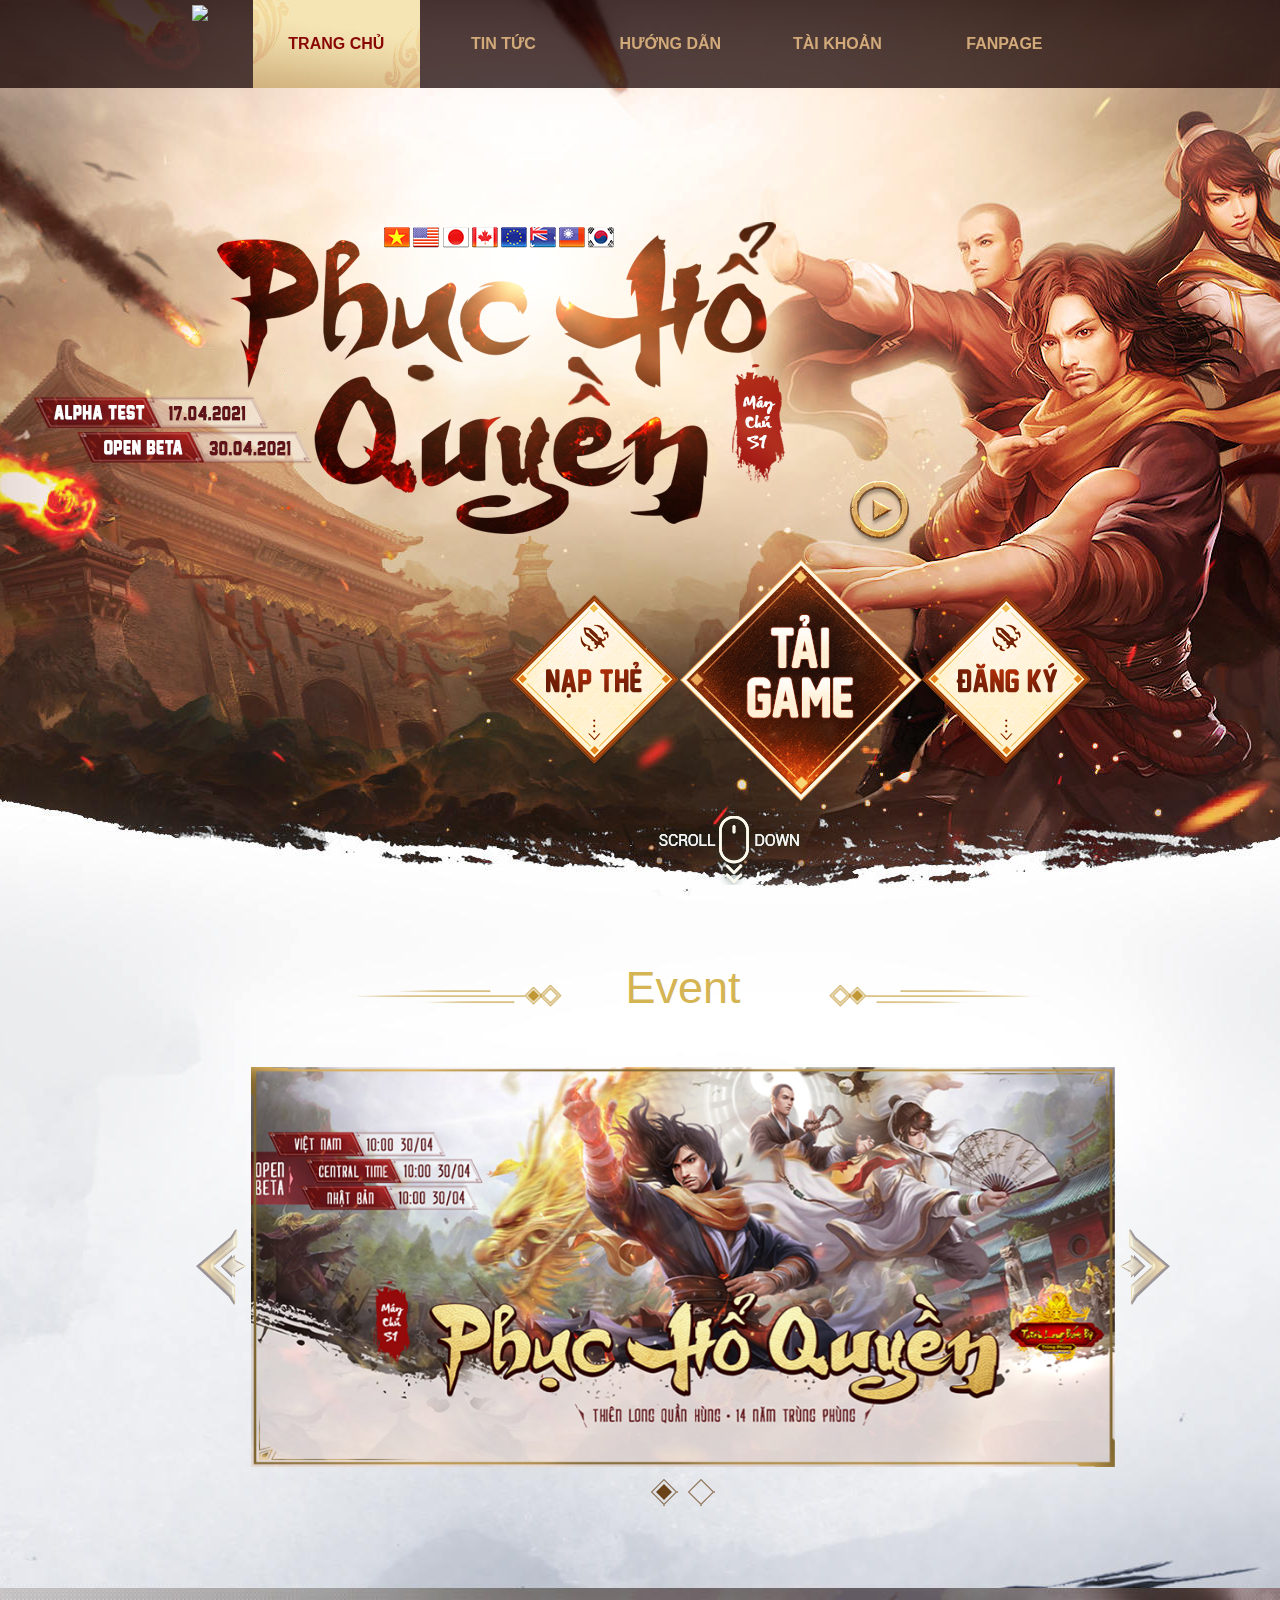
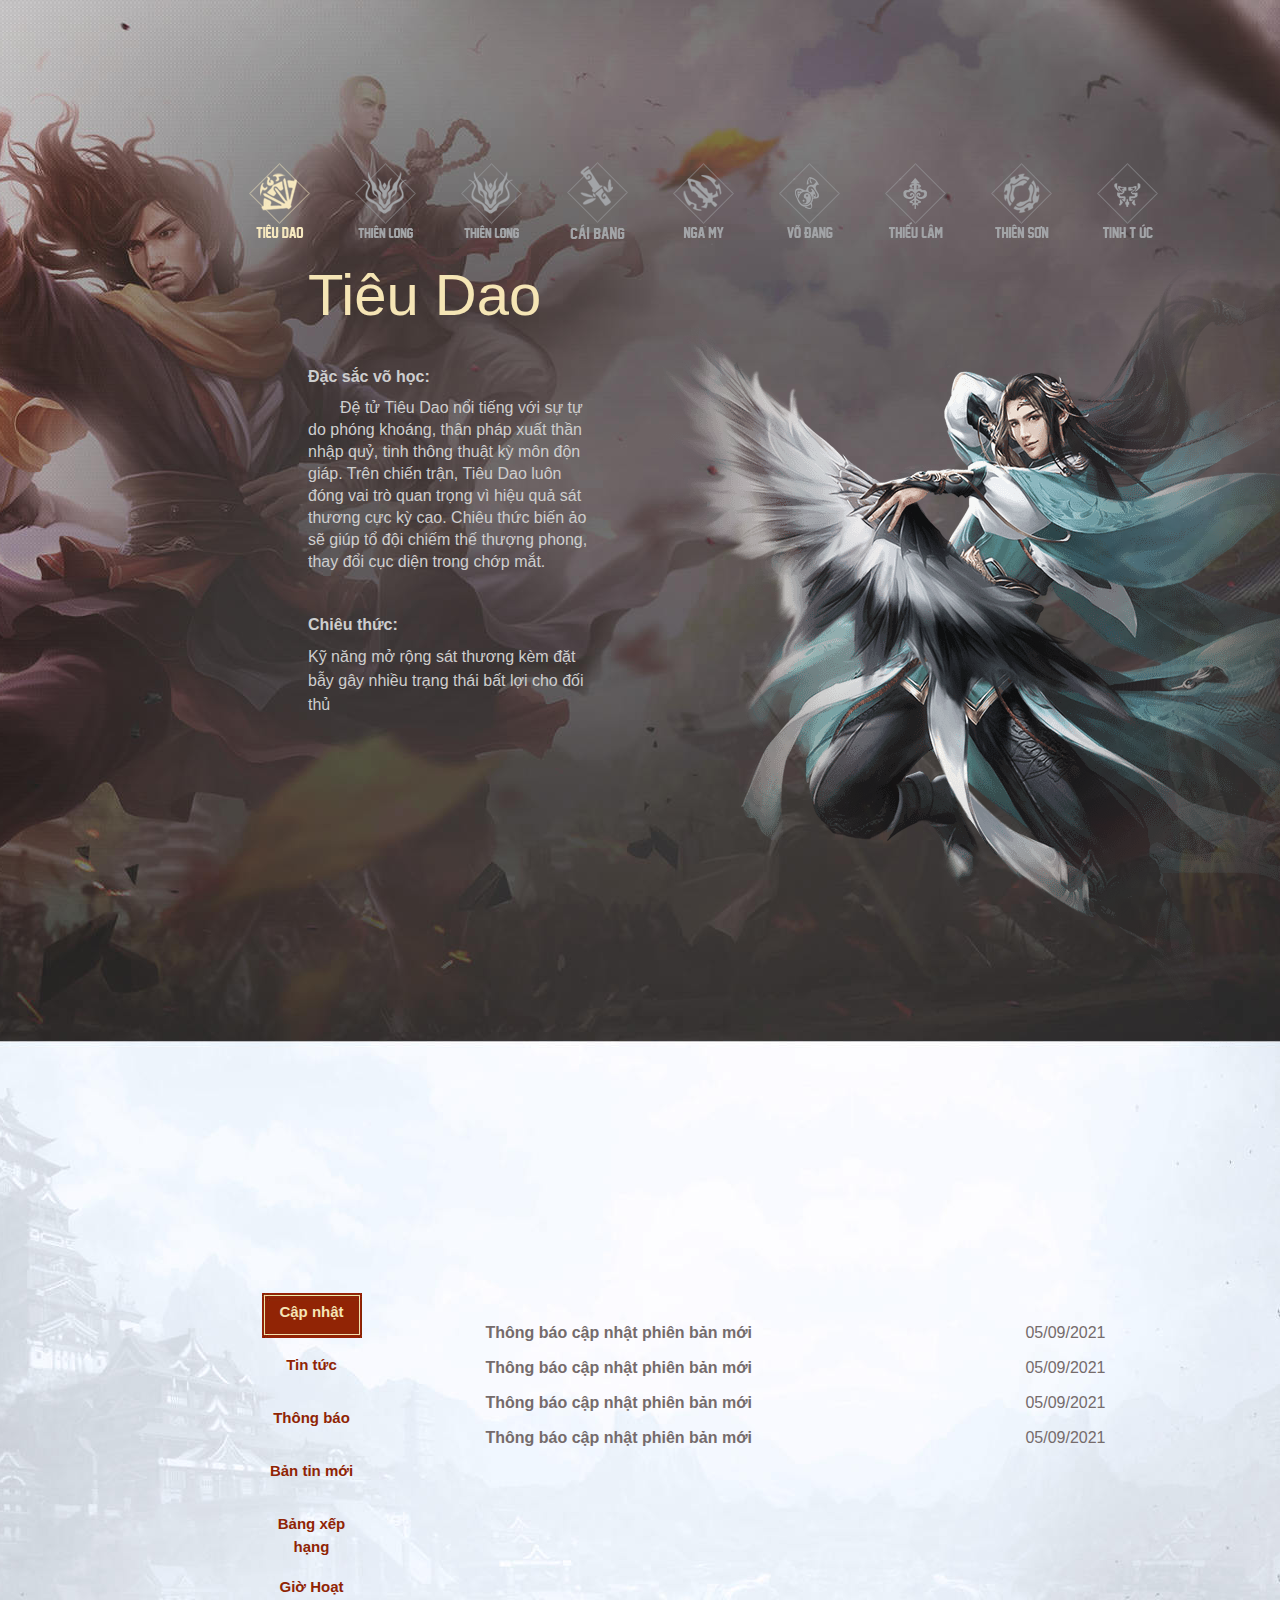
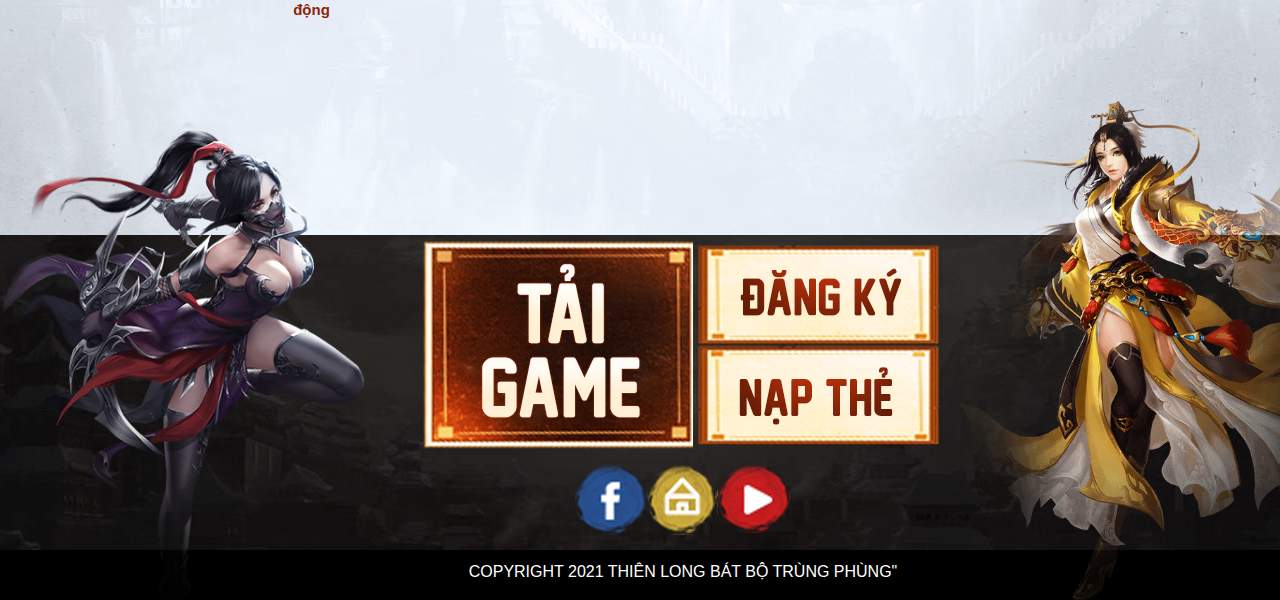
==== commit 603e6c23: "update" ====
--- a/index.html
+++ b/index.html
@@ -563,8 +563,12 @@
                     <div class="d-flex align-item-center">
                         <div class="taigame btn-action"></div>
                         <div>
-                            <div class="dangky btn-action"></div>
-                            <div class="napthe btn-action"></div>
+                            <a href="/abc">
+                                <div class="dangky btn-action"></div>
+                            </a>
+                            <a href="/abc">
+                                <div class="napthe btn-action"></div>
+                            </a>                           
                         </div>
                     </div>
                     <div class="d-flex justify-content-center option-icon-wrapper">
--- a/css/site.css
+++ b/css/site.css
@@ -7,7 +7,7 @@
 }
 
 .page-container {
-  background: url("../img/topBg1.jpg") left top no-repeat, url("../img/bottmBg.jpg") left bottom #f8f8fa !important;
+  background: url("../img/topBg1.jpg") left top no-repeat, url("../img/bottmBg.jpg") left bottom no-repeat #f8f8fa !important;
   padding-bottom: 50px;
   height: auto;
 }
@@ -262,7 +262,7 @@
 }
 
 .righ-side-bar {
-  display: block;
+  display: none;
   position: fixed;
   float: left;
   right: 1%;
@@ -273,9 +273,6 @@
   top: 15%;
   right: 0;
   z-index: 100;
-  display: -webkit-box;
-  display: -ms-flexbox;
-  display: flex;
   -webkit-box-orient: vertical;
   -webkit-box-direction: normal;
       -ms-flex-direction: column;
@@ -756,4 +753,44 @@
 .align-item-center {
   margin: auto;
 }
+
+.tooltip {
+  position: relative;
+  display: inline-block;
+  border-bottom: 1px dotted black;
+}
+
+.tooltip .tooltiptext {
+  visibility: hidden;
+  width: 100%;
+  background-color: white;
+  color: black;
+  text-align: center;
+  border-radius: 6px;
+  padding: 5px 0;
+  position: absolute;
+  z-index: 1;
+  top: 150%;
+  left: 50%;
+  margin-left: -60px;
+  -webkit-box-shadow: 6px 5px 7px 7px #b6b4b4;
+          box-shadow: 6px 5px 7px 7px #b6b4b4;
+  font-size: 20px;
+  padding: 7px;
+}
+
+.tooltip .tooltiptext::after {
+  content: "";
+  position: absolute;
+  bottom: 100%;
+  left: 50%;
+  margin-left: -5px;
+  border-width: 5px;
+  border-style: solid;
+  border-color: transparent transparent black transparent;
+}
+
+.tooltip:hover .tooltiptext {
+  visibility: visible;
+}
 /*# sourceMappingURL=site.css.map */